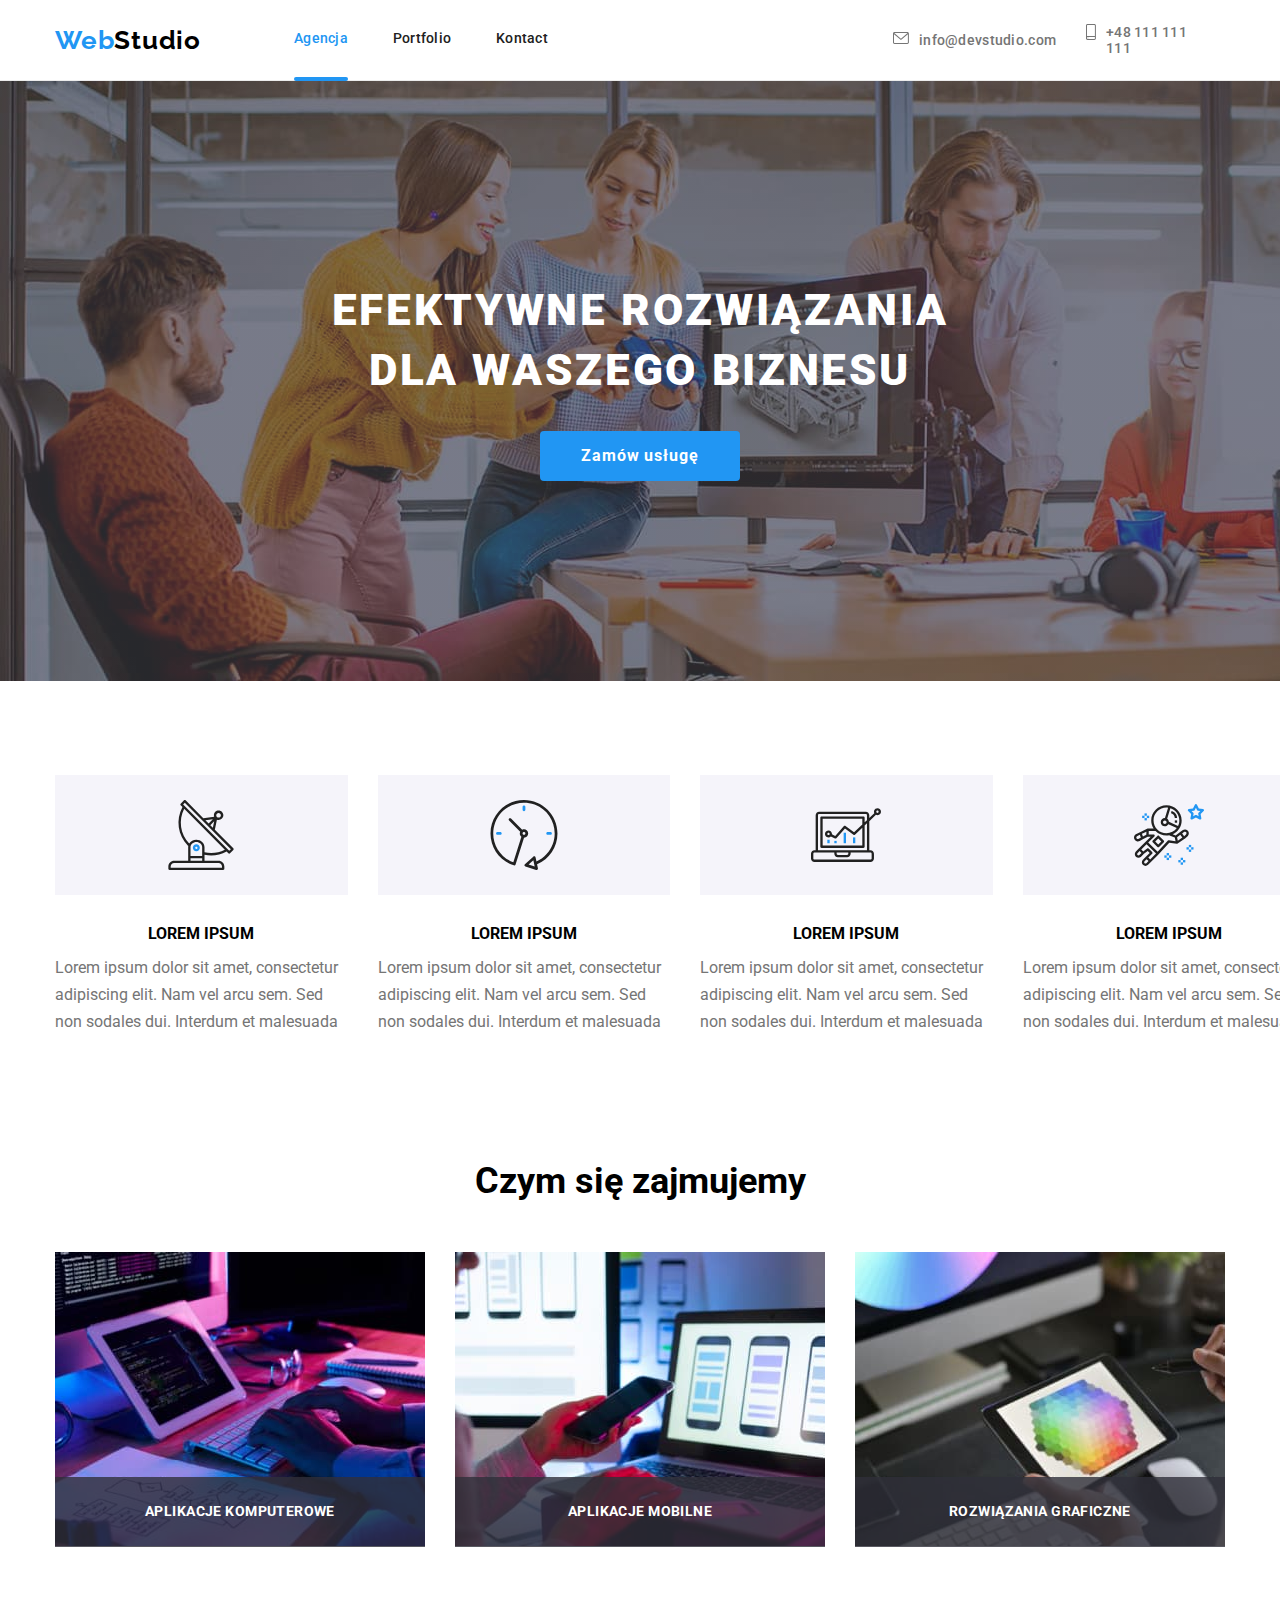
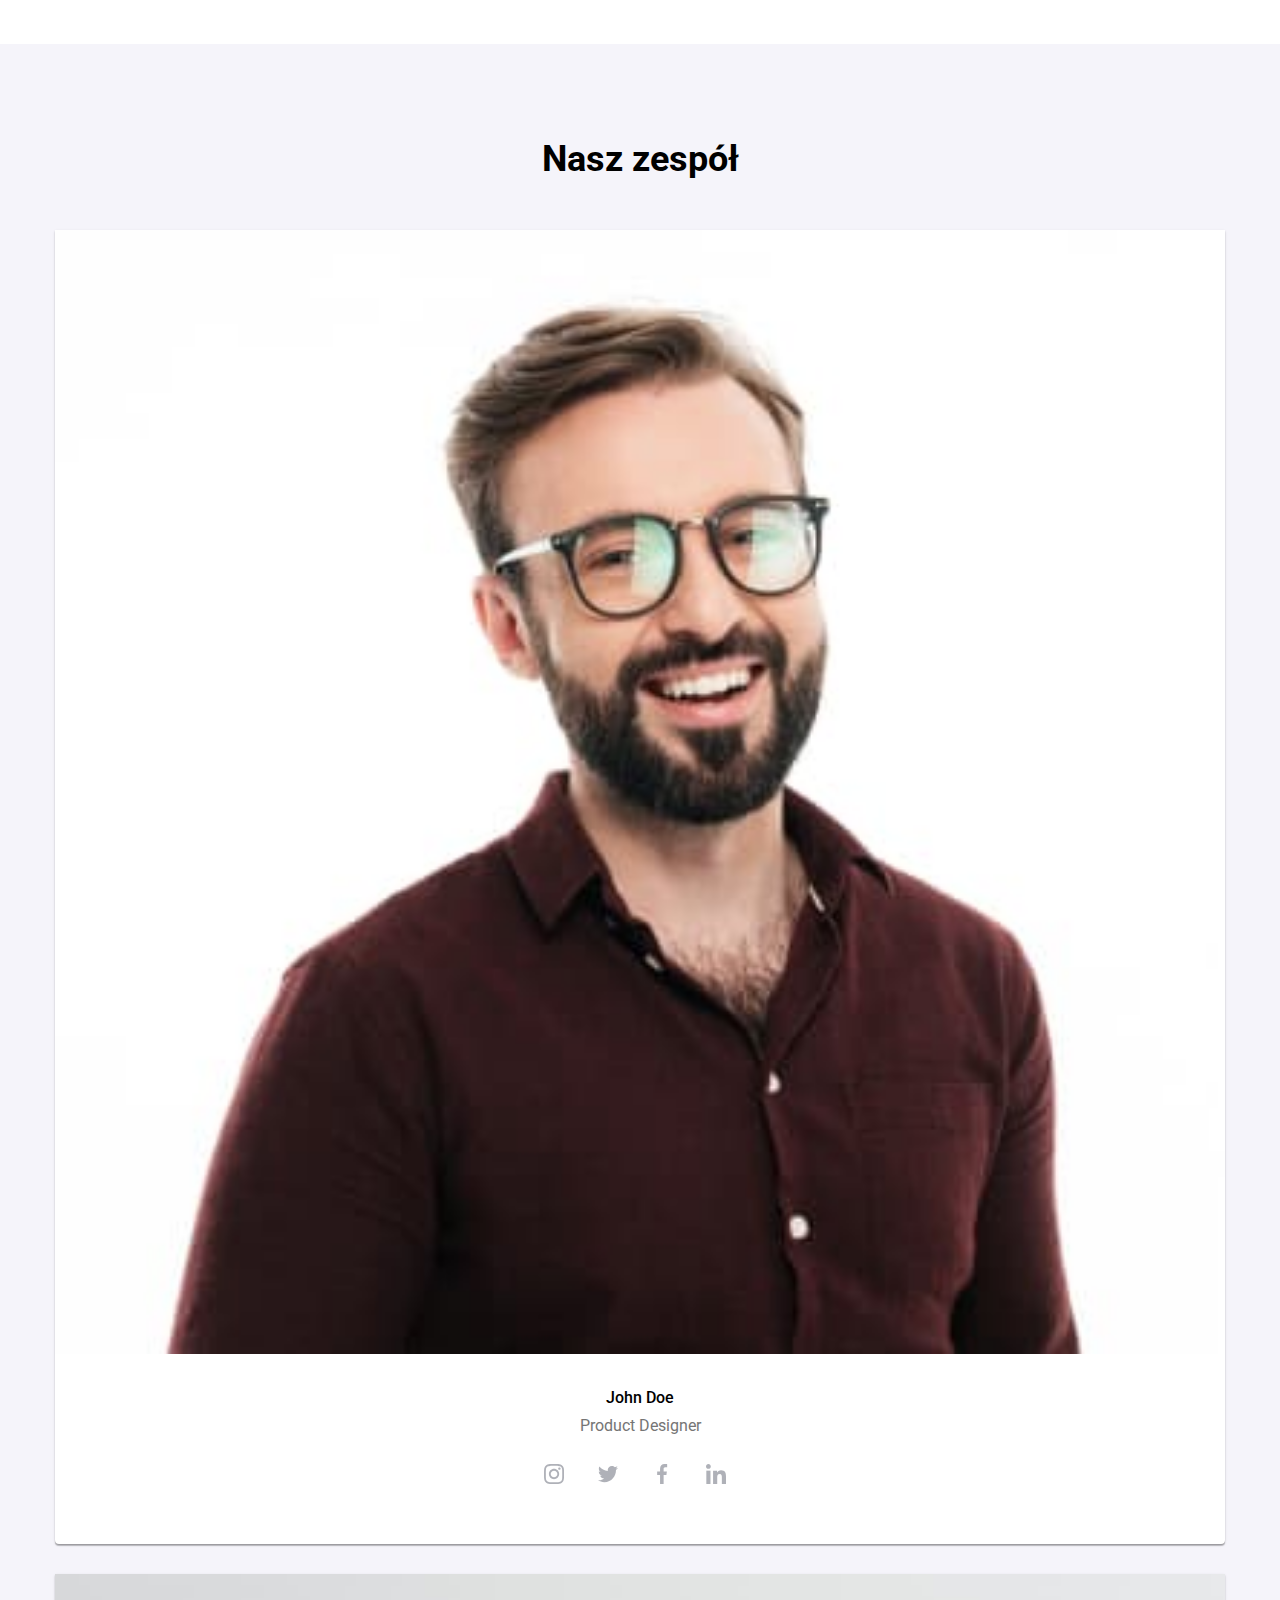
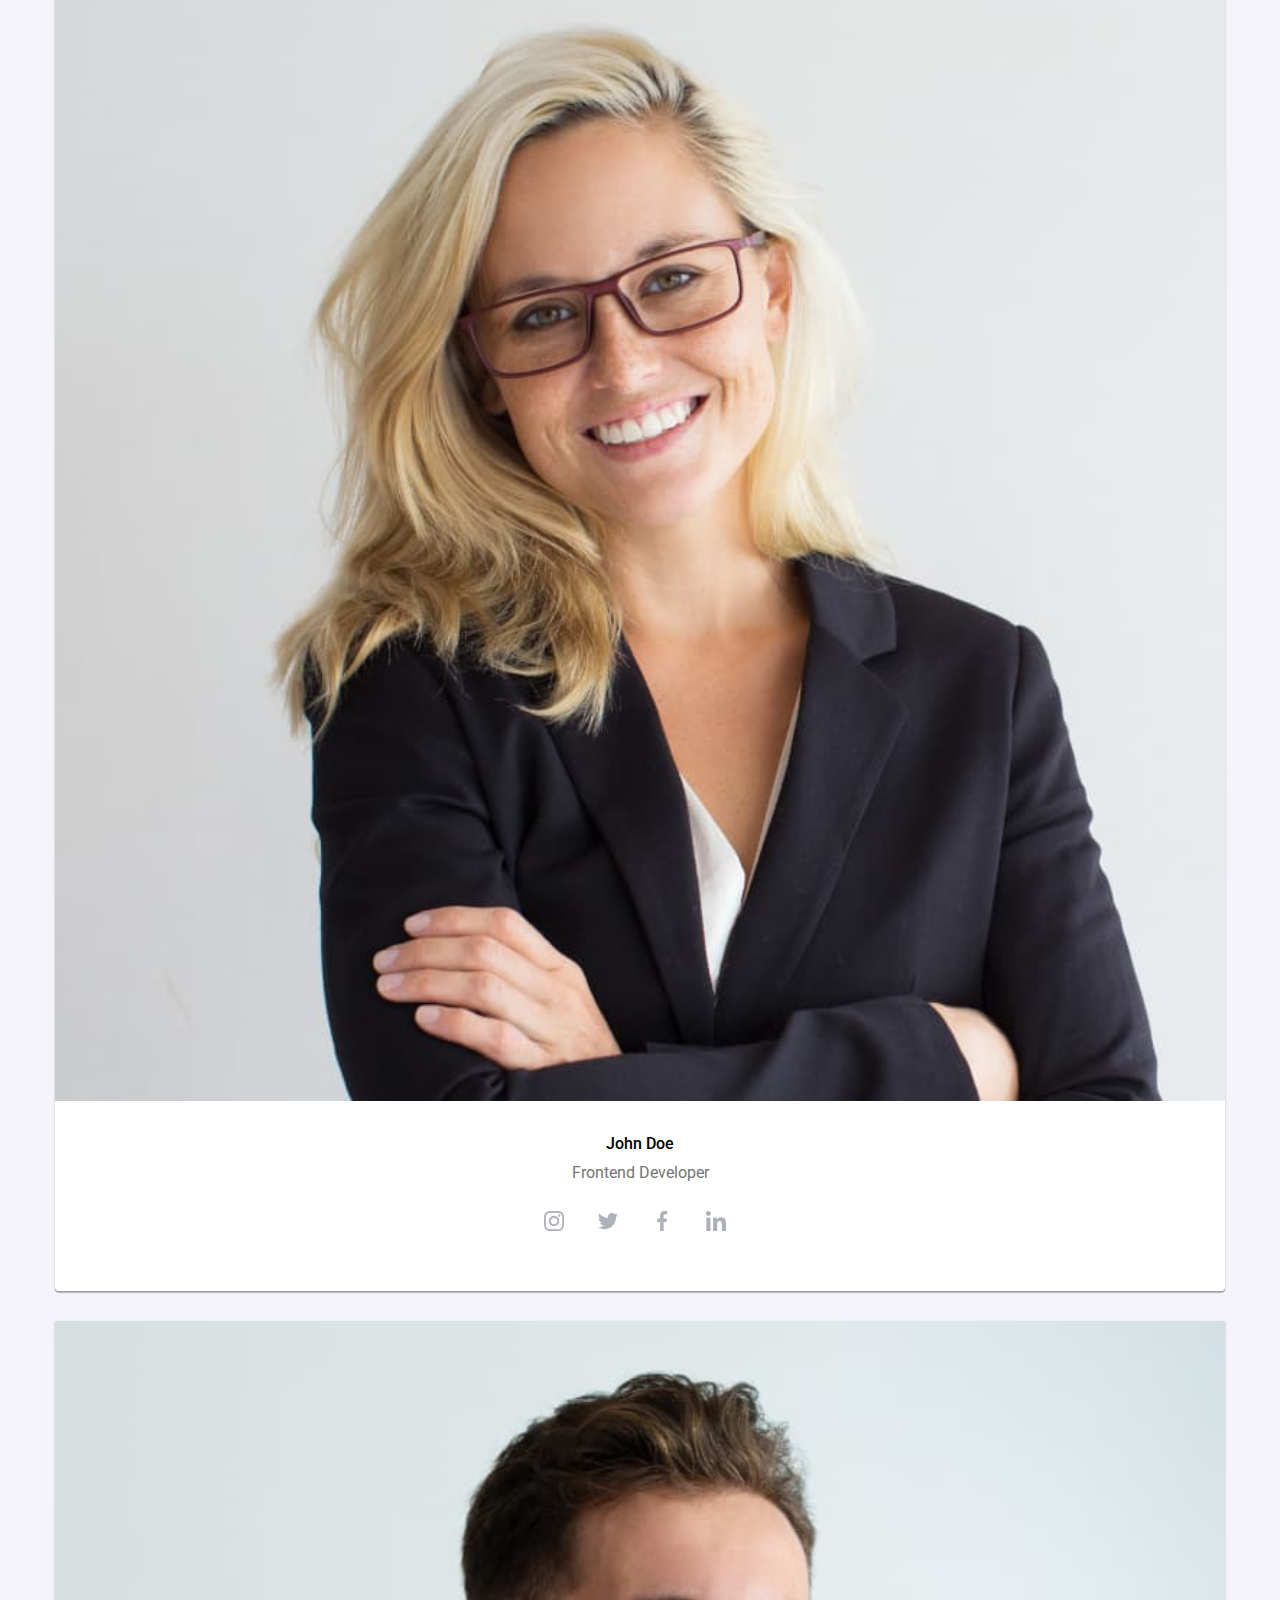
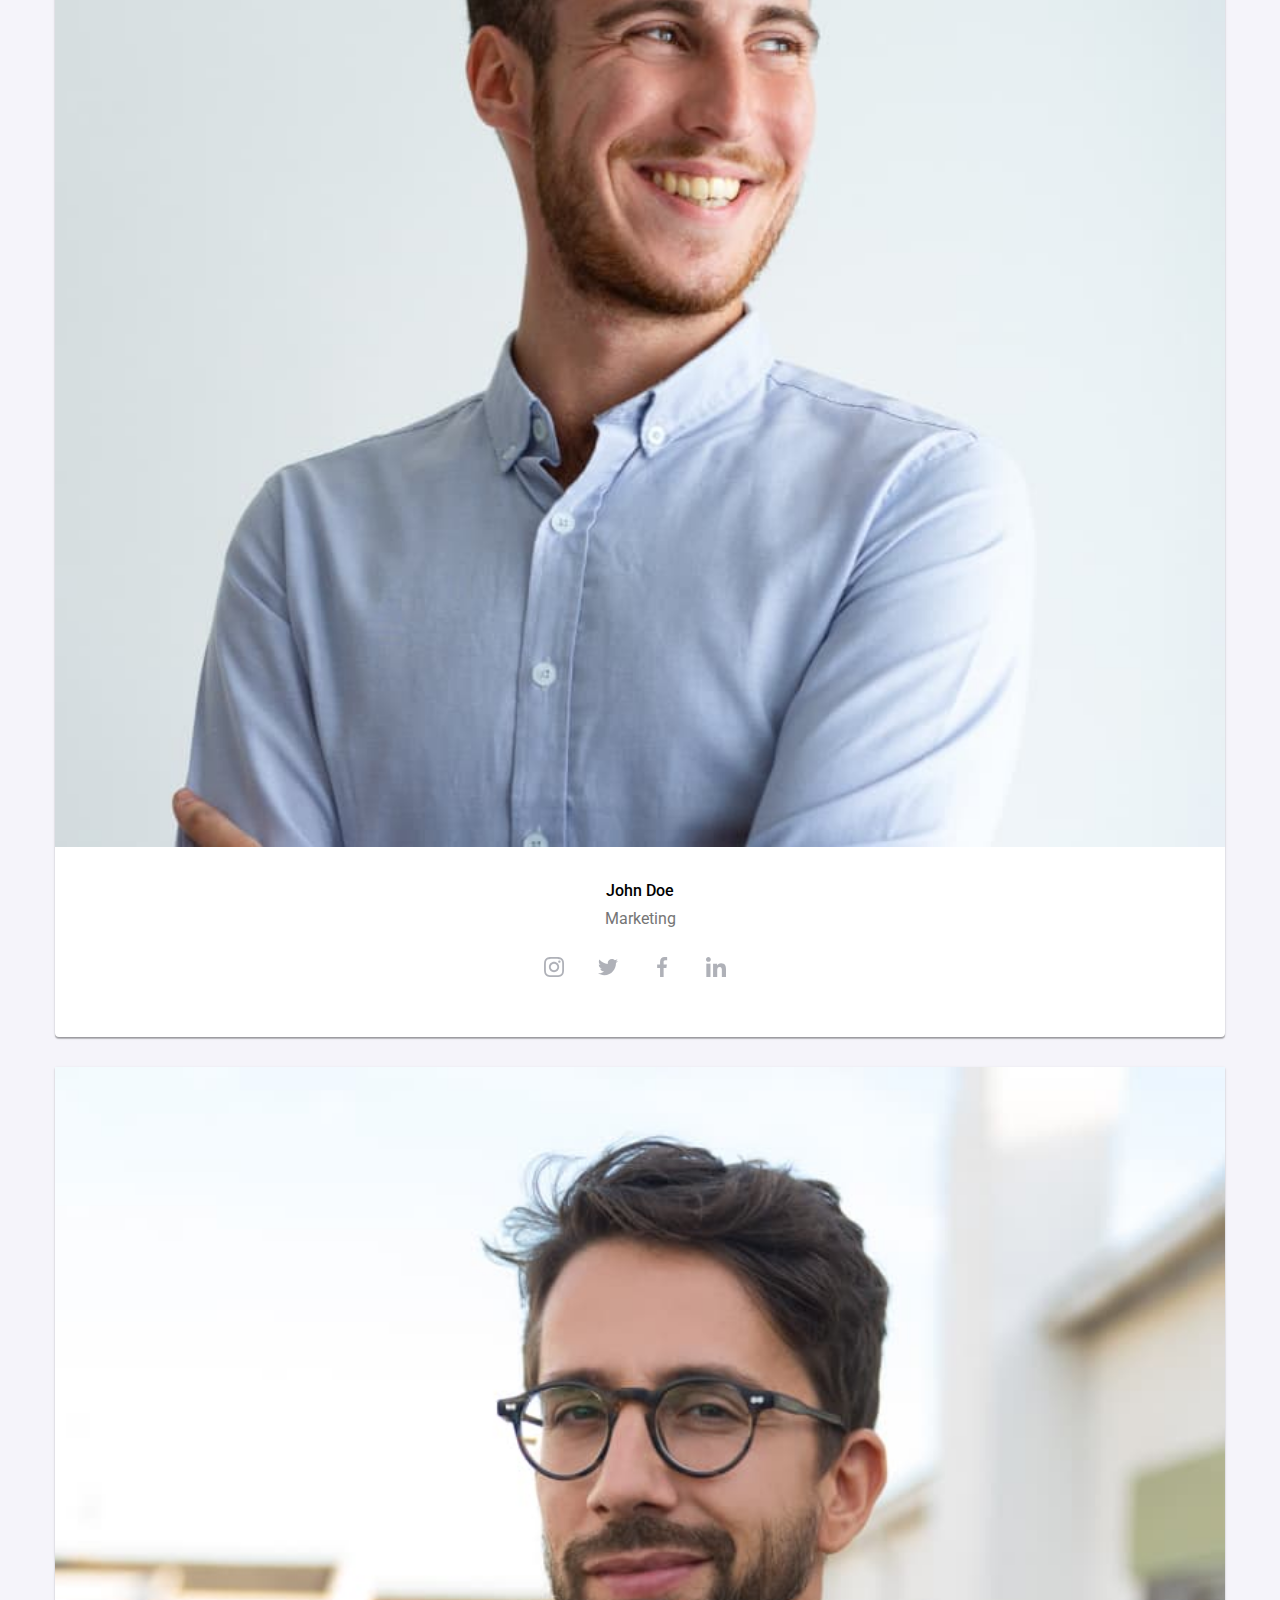
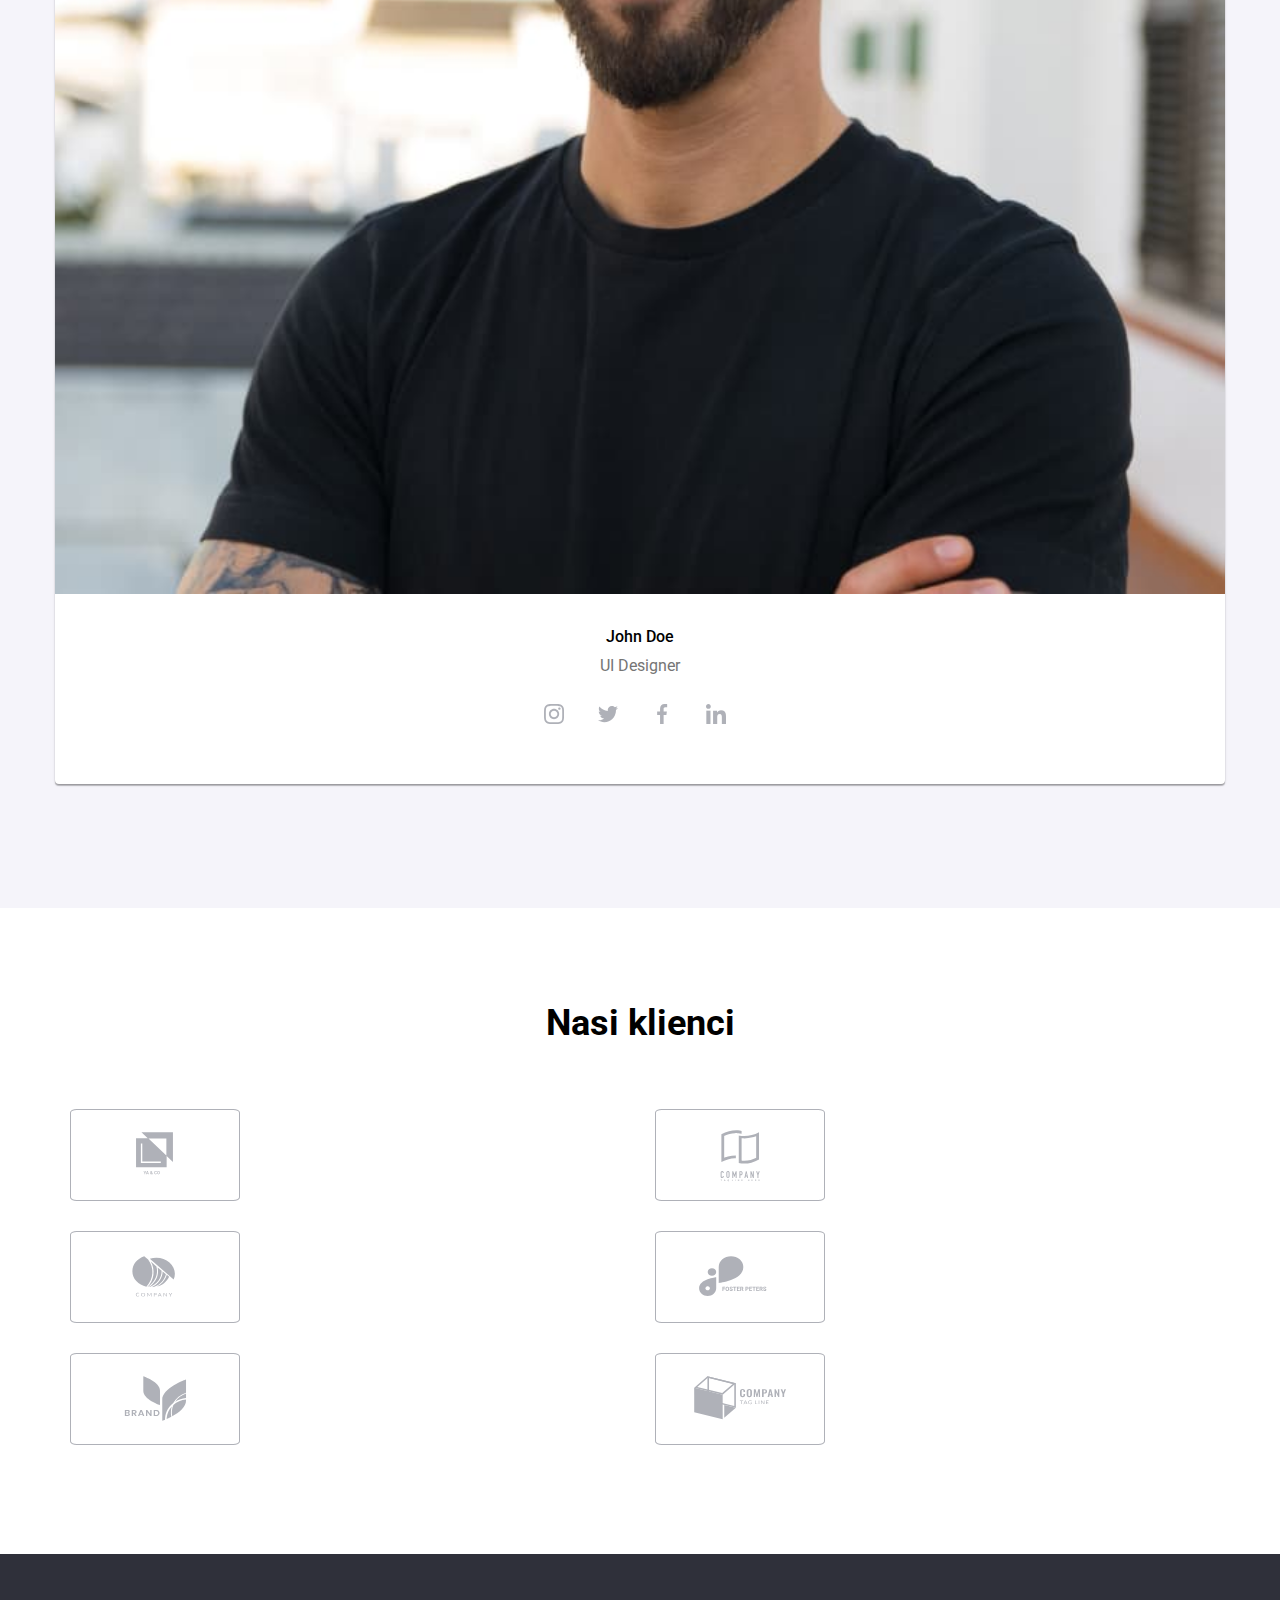
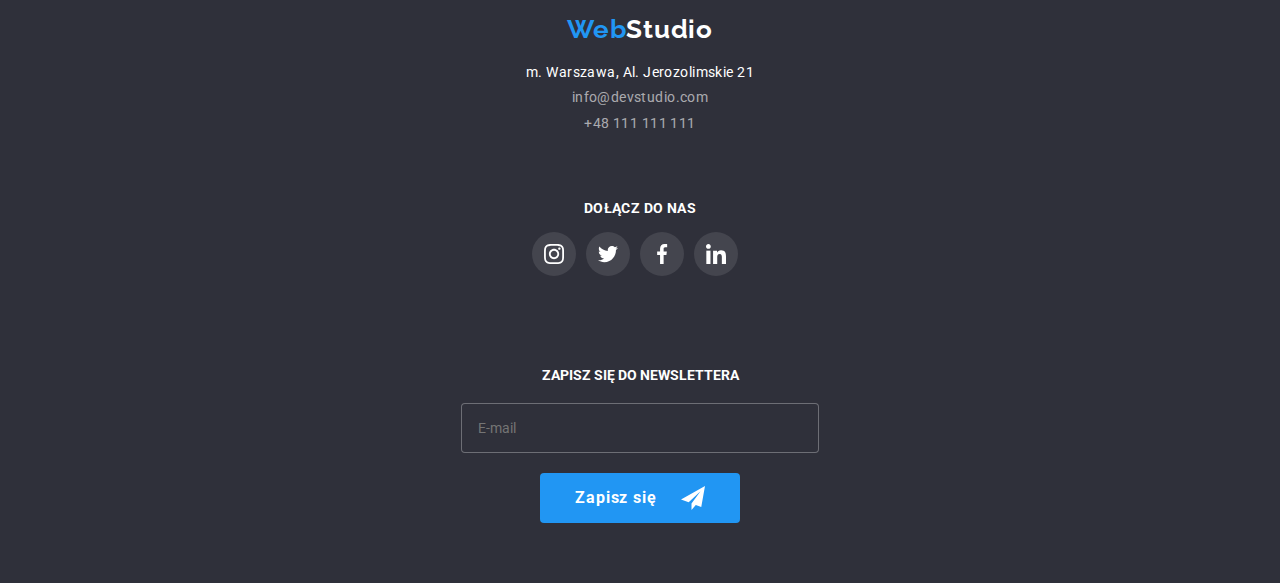
==== index.html @ 0af99676 "480px done?" ====
<!DOCTYPE html>
<html lang="pl">

<head>
  <link rel="stylesheet"
    href="https://cdnjs.cloudflare.com/ajax/libs/modern-normalize/1.0.0/modern-normalize.min.css" />
  <link href="./css/main.min.css" rel="stylesheet" />
  <link rel="preconnect" href="https://fonts.googleapis.com" />
  <link rel="preconnect" href="https://fonts.gstatic.com" crossorigin />
  <link href="https://fonts.googleapis.com/css2?family=Raleway:wght@700&family=Roboto:wght@400;500;700;900&display=swap"
    rel="stylesheet" />
  <meta name="viewport" content="width=device-width, initial-scale=1.0" />
  <title>Webstudio</title>
</head>

<body>
  <header class="header">
    <div class="container">
      <a class="logo-link" href="./index.html"><span class="logo-link__title">Web</span>Studio</a>
      <nav class="navigation">
        <ul class="navigation__list">
          <li>
            <a class="navigation__link navigation__link--active" href="./index.html">Agencja</a>
          </li>
          <li>
            <a class="navigation__link" href="./portfolio.html">Portfolio</a>
          </li>
          <li><a class="navigation__link" href="#">Kontact</a></li>
        </ul>
      </nav>
      <ul class="adres-list">
        <li>
          <a class="adres-list__mail" href="mailto:info@devstudio.com">
            <svg class="envelope" height="12" width="16">
              <use href="./images/icons.svg#envelope"></use>
            </svg>
            info@devstudio.com</a>
        </li>
        <li>
          <a class="adres-list__phone" href="tel:+48111111111"><svg class="smartphone" height="16" width="10">
              <use href="./images/icons.svg#smartphone"></use>
            </svg>
            +48 111 111 111</a>
        </li>
      </ul>
    </div>
    <button class="menu-toggle js-open-menu" aria-expanded="false" aria-controls="mobile-menu">
          <svg class="menu" height="16" width="24">
              <use href="./images/icons.svg#menu"></use>
            </svg>
</button>
    
  </header>
  <main>
    <section class="">
      <div class="section1">
        <h1 class="headline1">
          EFEKTYWNE ROZWIĄZANIA<br />
          DLA WASZEGO BIZNESU
        </h1>
        <button class="button" type="button" data-modal-open>
          Zamów usługę
        </button>
      </div>
    </section>
    <section class="container section">
      <ul class="description">
        <li>
          <div class="description__svg"><svg height="120" width="270">
            <use href="./images/icons.svg#group"></use>
          </svg></div>
          <h4 class="description__headline">LOREM IPSUM</h4>
          <p>
            Lorem ipsum dolor sit amet, consectetur adipiscing elit. Nam vel
            arcu sem. Sed non sodales dui. Interdum et malesuada
          </p>
        </li>
        <li>
          <div class="description__svg"><svg height="120" width="270">
            <use href="./images/icons.svg#group1"></use>
          </svg></div>
          <h4 class="description__headline">LOREM IPSUM</h4>
          <p>
            Lorem ipsum dolor sit amet, consectetur adipiscing elit. Nam vel
            arcu sem. Sed non sodales dui. Interdum et malesuada
          </p>
        </li>
        <li>
          <div class="description__svg"><svg height="120" width="270">
            <use href="./images/icons.svg#group2"></use>
          </svg></div>
          <h4 class="description__headline">LOREM IPSUM</h4>
          <p>
            Lorem ipsum dolor sit amet, consectetur adipiscing elit. Nam vel
            arcu sem. Sed non sodales dui. Interdum et malesuada
          </p>
        </li>
        <li>
          <div class="description__svg"><svg height="120" width="270">
            <use href="./images/icons.svg#group3"></use>
          </svg></div>
          <h4 class="description__headline">LOREM IPSUM</h4>
          <p>
            Lorem ipsum dolor sit amet, consectetur adipiscing elit. Nam vel
            arcu sem. Sed non sodales dui. Interdum et malesuada
          </p>
        </li>
      </ul>
      <div class="products">
      <h2 class="headline2">Czym się zajmujemy</h2>
      <ul class="product">
        <li>
          <img src="images/box.jpg" width="370" height="294" alt="Typeing code on tablet" />
          <p class="product__box-overlay">APLIKACJE KOMPUTEROWE</p>
        </li>
        <li>
          <img src="images/box1.jpg" width="370" height="294" alt="Comparing screen on laptop and smartphone" />
          <p class="product__box-overlay">APLIKACJE MOBILNE</p>
        </li>
        <li>
          <img src="images/box2.jpg" width="370" height="294" alt="Chooesing color on tablet" />
          <p class="product__box-overlay">ROZWIĄZANIA GRAFICZNE</p>
        </li>
      </ul>
      </div>
    </section>
    <section class="section team__section">
      <div>
        <h2 class="headline2">Nasz zespół</h2>
        <ul class="container team">
          <li>
            <figure class="team__figure">
              <img class="team__figure team__figure--img" src="images/img1.jpg" sizes="(min-width: 1200px) 270px, (min-width: 768px) 354px, (min-width: 480px) 450px" alt="John Doe" />
              <figcaption>
                <span class="team__figcaption">John Doe</span>
                <p class="team__figcaption team__figcaption--p">Product Designer</p>
                <div class="social-list">
                  <a class="social-list__link" href="#"><svg class="social-list__icon" height="44" width="44">
                      <use href="./images/icons.svg#instagram"></use>
                    </svg>
                  </a>
                  <a class="social-list__link" href="#"><svg class="social-list__icon" height="44" width="44">
                      <use href="./images/icons.svg#twitter"></use>
                    </svg>
                  </a>
                  <a class="social-list__link" href="#"><svg class="social-list__icon" height="44" width="44">
                      <use href="./images/icons.svg#facebook"></use>
                    </svg>
                  </a>
                  <a class="social-list__link" href="#"><svg class="social-list__icon" height="44" width="44">
                      <use href="./images/icons.svg#linkedin"></use>
                    </svg>
                  </a>
                </div>
              </figcaption>
            </figure>
          </li>
          <li>
            <figure class="team__figure">
              <img class="team__figure team__figure--img" src="images/img2.jpg" sizes="(min-width: 1200px) 270px, (min-width: 768px) 354px, (min-width: 480px) 450px" alt="John Doe" />
              <figcaption>
                <span class="team__figcaption">John Doe</span>
                <p class="team__figcaption team__figcaption--p">Frontend Developer</p>
                <div class="social-list">
                  <a class="social-list__link" href="#"><svg class="social-list__icon" height="44" width="44">
                      <use href="./images/icons.svg#instagram"></use>
                    </svg>
                  </a>
                  <a class="social-list__link" href="#"><svg class="social-list__icon" height="44" width="44">
                      <use href="./images/icons.svg#twitter"></use>
                    </svg>
                  </a>
                  <a class="social-list__link" href="#"><svg class="social-list__icon" height="44" width="44">
                      <use href="./images/icons.svg#facebook"></use>
                    </svg>
                  </a>
                  <a class="social-list__link" href="#"><svg class="social-list__icon" height="44" width="44">
                      <use href="./images/icons.svg#linkedin"></use>
                    </svg>
                  </a>
                </div>
              </figcaption>
            </figure>
          </li>
          <li>
            <figure class="team__figure">
              <img class="team__figure team__figure--img" src="images/img3.jpg" sizes="(min-width: 1200px) 270px, (min-width: 768px) 354px, (min-width: 480px) 450px" alt="John Doe" />
              <figcaption>
                <span class="team__figcaption">John Doe</span>
                <p class="team__figcaption team__figcaption--p">Marketing</p>
                <div class="social-list">
                  <a class="social-list__link" href="#"><svg class="social-list__icon" height="44" width="44">
                      <use href="./images/icons.svg#instagram"></use>
                    </svg>
                  </a>
                  <a class="social-list__link" href="#"><svg class="social-list__icon" height="44" width="44">
                      <use href="./images/icons.svg#twitter"></use>
                    </svg>
                  </a>
                  <a class="social-list__link" href="#"><svg class="social-list__icon" height="44" width="44">
                      <use href="./images/icons.svg#facebook"></use>
                    </svg>
                  </a>
                  <a class="social-list__link" href="#"><svg class="social-list__icon" height="44" width="44">
                      <use href="./images/icons.svg#linkedin"></use>
                    </svg>
                  </a>
                </div>
              </figcaption>
            </figure>
          </li>
          <li>
            <figure class="team__figure">
              <img class="team__figure team__figure--img" src="images/img4.jpg" sizes="(min-width: 1200px) 270px, (min-width: 768px) 354px, (min-width: 480px) 450px" alt="John Doe" />
              <figcaption>
                <span class="team__figcaption">John Doe</span>
                <p class="team__figcaption team__figcaption--p">UI Designer</p>
                <div class="social-list">
                  <a class="social-list__link" href="#"><svg class="social-list__icon" height="44" width="44">
                      <use href="./images/icons.svg#instagram"></use>
                    </svg>
                  </a>
                  <a class="social-list__link" href="#"><svg class="social-list__icon" height="44" width="44">
                      <use href="./images/icons.svg#twitter"></use>
                    </svg>
                  </a>
                  <a class="social-list__link" href="#"><svg class="social-list__icon" height="44" width="44">
                      <use href="./images/icons.svg#facebook"></use>
                    </svg>
                  </a>
                  <a class="social-list__link" href="#"><svg class="social-list__icon" height="44" width="44">
                      <use href="./images/icons.svg#linkedin"></use>
                    </svg>
                  </a>
                </div>
              </figcaption>
            </figure>
          </li>
        </ul>
      </div>
    </section>
    </section>
    <section class="section">
      <div class="section2">
        <h2 class="headline2">Nasi klienci</h2>
        <ul class="container clients">
          <li>
            <svg class="clients__client-icon" height="92" width="170">
              <use href="./images/icons.svg#client"></use>
            </svg>
          </li>
          <li>
            <svg class="clients__client-icon" height="92" width="170">
              <use href="./images/icons.svg#client1"></use>
            </svg>
          </li>
          <li>
            <svg class="clients__client-icon" height="92" width="170">
              <use href="./images/icons.svg#client2"></use>
            </svg>
          </li>
          <li>
            <svg class="clients__client-icon" height="92" width="170">
              <use href="./images/icons.svg#client3"></use>
            </svg>
          </li>
          <li>
            <svg class="clients__client-icon" height="92" width="170">
              <use href="./images/icons.svg#client4"></use>
            </svg>
          </li>
          <li>
            <svg class="clients__client-icon" height="92" width="170">
              <use href="./images/icons.svg#client5"></use>
            </svg>
          </li>
        </ul>
      </div>
    </section>
  </main>
  <footer class="footer1">
    <div class="container footer2">
      <div class="footer2">
        <a class="logo-link logo-link--color" href="./index.html">Web<span class="logo-link__title logo-link__title--color">Studio</span></a>
        <div class="footer-adress">
          <ul class="footer-adres-list">
            <li>m. Warszawa, Al. Jerozolimskie 21</li>

            <li>
              <a class="mail1" href="mailto:info@devstudio.com">info@devstudio.com</a>
            </li>

            <li>
              <a class="phone1" href="tel:+48111111111">+48 111 111 111</a>
            </li>
          </ul>
        </div>
      </div>
      <div class="footer-links">
        <div>DOŁĄCZ DO NAS</div>
        <div class="social-list">
                  <a class="social-list__link social-list__link--color" href="#"><svg class="social-list__icon" height="44" width="44">
                      <use href="./images/icons.svg#instagram"></use>
                    </svg>
                  </a>
                  <a class="social-list__link social-list__link--color" href="#"><svg class="social-list__icon" height="44" width="44">
                      <use href="./images/icons.svg#twitter"></use>
                    </svg>
                  </a>
                  <a class="social-list__link social-list__link--color" href="#"><svg class="social-list__icon" height="44" width="44">
                      <use href="./images/icons.svg#facebook"></use>
                    </svg>
                  </a>
                  <a class="social-list__link social-list__link--color" href="#"><svg class="social-list__icon" height="44" width="44">
                      <use href="./images/icons.svg#linkedin"></use>
                    </svg>
                  </a>
                </div>
      </div>
      <div class="newsletter">
        ZAPISZ SIĘ DO NEWSLETTERA
        <form class="newsletter-form" action="javascript:void(0);">
          <input class="newsletter-form__input" id="email" name="email" placeholder="E-mail" required />
          <button class="newsletter-form__button" type="submit">
            <span class="newsletter-form__button-text">Zapisz się</span><svg class="newsletter-form__send" height="24" width="24">
              <use href="./images/icons.svg#send"></use>
            </svg>
          </button>
        </form>
      </div>
    </div>
  </footer>
  <div class="mobile-menu js-menu-container is-open" id="mobile-menu">
    <button class="menu-toggle js-close-menu"><svg class="menu" height="16" width="24">
              <use href="./images/icons.svg#menu-close"></use>
            </svg>
    </button>
    <ul class="mobile-menu__list">
        <li class="mobile-menu__item mobile-menu__item--margin-bottom">
          <a href="index.html" class="mobile-menu__link mobile-menu__link--current-page">Agencja</a>
        </li>
        <li class="mobile-menu__item mobile-menu__item--margin-bottom">
          <a href="portfolio.html" class="mobile-menu__link">Portfolio</a>
        </li>
        <li class="mobile-menu__item mobile-menu__item--margin-bottom">
          <a href="" class="mobile-menu__link">Kontakt</a>
        </li>
      </ul>

      <div class="mobile-menu__contact">
        <ul class="mobile-menu__list mobile-menu__list--margin-bottom">
          <li class="mobile-menu__item mobile-menu__item--margin-bottom">
            <a href="tel:+48111111111" class="mobile-menu__link mobile-menu__link--phone">+48 111 111 111</a>
          </li>
          <li class="mobile-menu__item mobile-menu__item--margin-bottom">
            <a href="mailto:info@devstudio.com" class="mobile-menu__link mobile-menu__link--email"
              >info@devstudio.com</a
            >
          </li>
        </ul>

        <ul class="mobile-menu__social-list">
          <li>
            <a href="#" class="mobile-menu__social-link">instagram</a>
          </li>
          <li>
            <svg class="mobile-menu__social-icon"><use href="images/icons.svg#icon-vertical-line"></use></svg>
          </li>
          <li>
            <a href="#" class="mobile-menu__social-link">twitter</a>
          </li>
          <li>
            <svg class="mobile-menu__social-icon"><use href="images/icons.svg#icon-vertical-line"></use></svg>
          </li>
          <li>
            <a href="#" class="mobile-menu__social-link">facebook</a>
          </li>
          <li>
            <svg class="mobile-menu__social-icon"><use href="images/icons.svg#icon-vertical-line"></use></svg>
          </li>
          <li><a href="#" class="mobile-menu__social-link">linkedin</a></li>
        </ul>
  </div>
  <div class="backdrop is-hidden" data-modal>
    <div class="modal">
      <button type="button" class="close-btn" data-modal-close>X</button>
      <form class="modal-form" action="javascript:void(0);">
        <span class="modal-form__title">Zostaw swoje dane w formularzu poniżej</span>
        <label class="modal-form__label" for="name"><svg class="name" height="12" width="12">
            <use href="./images/icons.svg#imie"></use>
          </svg>
          Imie
          <input class="modal-form__input" id="name" name="name" required /></label>

        <label class="modal-form__label" for="telefon"><svg class="telefon" height="13" width="13">
            <use href="./images/icons.svg#telefon"></use>
          </svg>
          Telefon
          <input class="modal-form__input" id="telefon" name="telefon" required /></label>

        <label class="modal-form__label" for="modal-email"><svg class="modal-email" height="12" width="15">
            <use href="./images/icons.svg#mail"></use>
          </svg>
          Email
          <input class="modal-form__input" id="modal-email" name="modal-email" required /></label>

        <label class="modal-form__label" for="komentarz">Komentarz</label>
        <textarea class="textarea" id="komentarz" name="komentarz" placeholder="Wprowadź tekst" width="448px"
          height="120px"></textarea>
        <input class="input1 visually-hidden" id="regulamin" name="regulamin" type="checkbox" required /><label
          class="label2" for="regulamin">
          <div>Oświadczam iż akceptuję <a href="#">Regulamin</a> i
            <a href="#">Politykę Prywatności</a>
          </div>
        </label>
        <button class="button button--modal" type="submit">Wyślij</button>
      </form>
    </div>
  </div>
  <script defer src="./js/mobile-menu.js"></script>
  <script src="js/body-scroll-lock.js"></script>
  <script src="./js/modal.js"></script>
</body>

</html>
---- css/main.min.css ----
body{color:#757575;background:var(--white);font-family:"Roboto","raleway",sans-serif;font-weight:400;margin:0}.container{max-width:480px;width:100%;margin:0 auto;padding:0 15px}@media screen and (min-width: 480px)and (max-width: 768px){.container{max-width:768px;width:100%;margin:0 auto;padding:0 15px}}@media screen and (min-width: 768px)and (max-width: 1200px){.container{max-width:1200px;width:100%;margin:0 auto;padding:0 15px}}@media screen and (min-width: 1200px){.container{max-width:1200px;width:100%;margin:0 auto;padding:0 15px}}.section{padding-bottom:94px;padding-top:94px}.img{display:block}ul{margin:0;padding:0}h1,h2,h3,h4{margin:0;padding:0}p{margin:0;padding:0}.adres-list{display:none}@media screen and (min-width: 768px){.adres-list{display:flex;justify-content:space-between;align-items:center;line-height:1.17;padding-left:0%;margin-left:345px;width:321px;list-style:none}.adres-list__mail{font-weight:500;font-size:14px;letter-spacing:.02em;text-decoration:none;color:#757575;display:flex;fill:#757575;transition-property:color,fill;transition-duration:250ms;transition-timing-function:cubic-bezier(0.4, 0, 0.2, 1)}.adres-list__mail:hover,.adres-list__mail:focus{color:var(--brand-color);text-decoration:none;fill:var(--color2, #2196f3)}.adres-list__phone{font-weight:500;font-size:14px;letter-spacing:.02em;text-decoration:none;color:#757575;display:flex;fill:#757575;transition-property:color,fill;transition-duration:250ms;transition-timing-function:cubic-bezier(0.4, 0, 0.2, 1)}.adres-list__phone:hover,.adres-list__phone:focus{color:var(--brand-color);text-decoration:none;fill:var(--color2, #2196f3)}.adres-list li:first-child{margin-right:30px}}.envelope{margin-right:10px}.smartphone{margin-right:10px}.button{background:var(--brand-color);cursor:pointer;font-weight:700;font-size:16px;line-height:1.87;text-align:center;letter-spacing:.06em;color:var(--white);border-radius:4px;border-style:none;height:50px;width:200px;margin-top:30px}.button--modal{margin-left:124px}.button__portfolio{font-weight:500;font-family:"Roboto";border-style:none;background:#f5f4fa;line-height:1.62;border-radius:0px 0px 4px 4px;padding:6px 22px 6px 22px;transition-property:color,background-color,box-shadow,border-radius;transition-duration:250ms;transition-timing-function:cubic-bezier(0.4, 0, 0.2, 1)}.button__portfolio:active{background:var(--brand-color)}.button__portfolio:hover,.button__portfolio:focus{color:var(--white);background-color:var(--brand-color);box-shadow:0px 1px 3px rgba(0,0,0,.12),0px 1px 1px rgba(0,0,0,.14),0px 2px 1px rgba(0,0,0,.2);border-radius:0px 0px 4px 4px}.section-buttons{list-style:none;text-align:center;display:flex;justify-content:center;padding-left:0%;padding-bottom:50px}.section-buttons li:nth-child(1n+2){margin-left:8px}.cards{list-style:none;display:flex;flex-wrap:wrap;justify-content:space-between;padding-left:0px}.cards li:nth-child(-n+6){margin-bottom:30px}.cards li{transition-property:box-shadow,border-radius;transition-duration:250ms;transition-timing-function:cubic-bezier(0.4, 0, 0.2, 1)}.cards li:hover,.cards li:focus{box-shadow:0px 1px 3px rgba(0,0,0,.12),0px 1px 1px rgba(0,0,0,.14),0px 2px 1px rgba(0,0,0,.2);border-radius:0px 0px 4px 4px}.cards__figure{background:#fff;margin-inline-start:0px;margin-inline-end:0px;margin-top:0px;margin-bottom:0px;overflow:hidden;position:relative;z-index:1001}.cards__figcaption{background:#fff;border-bottom:1px solid #eee;border-left:1px solid #eee;border-right:1px solid #eee;padding-top:20px;z-index:1002;position:relative}.cards__figcaption--head{font-family:"Roboto";font-weight:700;color:var(--black);line-height:2;margin-left:24px}.cards__figcaption--text{line-height:1.87;margin-left:24px;margin-bottom:20px}.cards__overlay{position:absolute;top:0;left:0;width:100%;height:100%;background-color:var(--brand-color);opacity:90%;transform:translatey(100%);transition-duration:250ms;transition-property:transform;transition-timing-function:cubic-bezier(0.4, 0, 0.2, 1)}.cards__overlay p{font-size:18px;line-height:1.55;letter-spacing:.03em;color:#fff;padding:49px 24px 49px 24px}.cards__figure:hover .cards__overlay,.cards__figure:focus .cards__overlay{transform:translatey(0)}.figcaption1{font-family:"Roboto";font-weight:700;color:var(--black)}.portfolio-section{display:flex}.clients{display:flex;flex-basis:auto;list-style:none;flex-wrap:wrap}.clients__client-icon{width:170px;height:92px;border:1px solid #afb1b8;border-radius:4%;cursor:pointer;display:flex;justify-content:center;fill:#afb1b8;transition-property:fill,border,background-color;transition-duration:250ms;transition-timing-function:cubic-bezier(0.4, 0, 0.2, 1)}.clients__client-icon:hover,.clients__client-icon:focus{fill:#2196f3;border:1px solid #2196f3}.clients>li{flex:0 0 50%;min-width:50%;padding:15px;width:100%}@media screen and (min-width: 768px){.clients{display:flex;flex-basis:auto}}@media screen and (min-width: 1200px){.clients{display:flex;flex-direction:row;justify-content:space-around}}.description{list-style:none;text-align:left;line-height:1.71;display:flex;flex-wrap:wrap;width:100%;padding-left:0%;margin-top:0px;margin-bottom:94px}.description__headline{font-weight:700;line-height:1.17;text-align:center;color:var(--black);margin-bottom:10px}.description__svg{display:flex;flex-direction:column;align-items:center;background-color:#f5f4fa;margin-bottom:30px}.description li{flex:0 0 100%;max-width:100%;text-decoration:none;margin-bottom:30px}@media screen and (min-width: 768px){.description{list-style:none;text-align:left;line-height:1.71;display:flex;flex-wrap:wrap;width:100%;padding-left:0%;margin-top:0px;margin-bottom:94px}.description__headline{font-weight:700;line-height:1.17;color:var(--black);margin-bottom:10px}.description li{flex:0 0 50%;max-width:50%;text-decoration:none}}@media screen and (min-width: 1200px){.description{list-style:none;text-align:left;line-height:1.71;display:flex;flex-wrap:wrap;width:100%;padding-left:0%;margin-top:0px;margin-bottom:94px}.description__headline{font-weight:700;line-height:1.17;color:var(--black);margin-bottom:10px}.description li{flex:0 0 25%;max-width:25%;text-decoration:none}.description li:nth-child(2n+0){margin-left:30px}}@media screen and (min-width: 1200px){.description{list-style:none;text-align:left;line-height:1.71;display:flex;flex-wrap:nowrap;padding-left:0%;margin-top:0px;margin-bottom:94px}.description__headline{font-weight:700;line-height:1.17;color:var(--black);margin-bottom:10px}.description li{flex:0 0 25%;max-width:25%;text-decoration:none}.description li:nth-child(1n+2){margin-left:30px}}.logo-link{font-family:"Raleway";font-weight:700;font-size:26px;line-height:1.17;letter-spacing:.03em;color:var(--black);text-decoration:none;transition-property:color;transition-duration:250ms;transition-timing-function:cubic-bezier(0.4, 0, 0.2, 1)}.logo-link__title{color:var(--brand-color)}.logo-link__title--color{color:var(--white)}.logo-link:hover,.logo-link:focus{color:var(--brand-color)}.logo-link--color{color:var(--brand-color)}.logo-link--color:hover,.logo-link--color:focus{color:var(--white)}.modal-form{display:flex;flex-direction:column;width:448px;margin:auto;font-size:20px;font-weight:700;color:#000;position:relative}.modal-form__title{text-align:center;margin-top:40px;margin-bottom:12px}.modal-form__label:focus-within svg{fill:var(--brand-color)}.modal-form__label{font-size:12px;font-weight:400}.modal-form__input{height:40px;width:448px;margin-top:4px;margin-bottom:10px;padding-left:42px;border:1px solid #afb1b8;border-radius:4px;transition-property:fill,border;transition-duration:250ms;transition-timing-function:cubic-bezier(0.4, 0, 0.2, 1)}.modal-form__input:focus,.modal-form__input:hover{border:1px solid #2196f3;fill:var(--brand-color);outline:none}.name{position:absolute;top:107px;left:15px}.telefon{position:absolute;top:174.26px;left:14.27px}.modal-email{position:absolute;top:243px;left:13.5px}.input1:checked+.label2::before{background-color:var(--brand-color);background-image:url(../images/vector.svg);background-position:50% 50%;border:none;background-repeat:no-repeat}.visually-hidden{position:absolute;clip:rect(1px, 1px, 1px, 1px);clip:rect(1px 1px 1px 1px);padding:0;border:0;height:1px;width:1px;overflow:hidden}.label2{display:flex;font-size:14px;font-weight:400;color:#757575;margin-top:20px;margin-left:15px;cursor:pointer}.label2::before{display:inline-block;content:"";width:16px;height:16px;border:1px solid #000;border-radius:4px;margin-right:8px;transition-property:background-color,border;transition-duration:250ms;transition-timing-function:cubic-bezier(0.4, 0, 0.2, 1)}.textarea{margin-top:4px;font-size:12px;height:120px;resize:none;padding-top:1rem;padding-left:1rem;border:1px solid #afb1b8;border-radius:4px;transition-property:border;transition-duration:250ms;transition-timing-function:cubic-bezier(0.4, 0, 0.2, 1)}.textarea:focus,.textarea:hover{border:1px solid #2196f3;outline:none}.backdrop{position:fixed;top:0;left:0;width:100%;height:100%;background-color:#e5e5e5;background:rgba(0,0,0,.2);transition:250ms cubic-bezier(0.19, 1, 0.22, 1);transition-property:scale,opacity,transform}.is-hidden{opacity:0;visibility:hidden;pointer-events:none}.close-btn{position:absolute;background-color:#fff;cursor:pointer;top:8px;right:8px;border:1px solid rgba(0,0,0,.1);border-radius:50%}.close-btn,.x{width:30px;height:30px;position:absolute;left:490px;top:8px;background-color:#fff;border:1px solid rgba(0,0,0,.1);border-radius:50%;font-size:15px;display:block;justify-items:center}.modal{position:absolute;width:528px;min-height:581px;left:50%;top:50%;background:#fff;box-shadow:0px 1px 3px rgba(0,0,0,.12),0px 1px 1px rgba(0,0,0,.14),0px 2px 1px rgba(0,0,0,.2);border-radius:4px;transition-property:transform,scale,opacity;transform:translate(-50%, -50%)}.is-hidden .modal{transform:translate(-50%);transition:250ms cubic-bezier(0.19, 1, 0.22, 1)}.navigation{display:none}@media screen and (min-width: 768px){.navigation{display:flex;margin-left:93px}.navigation__list{font-weight:500;font-size:14px;line-height:1.17;letter-spacing:.02em;list-style:none;color:var(--shadow2);text-decoration:none;display:flex;justify-content:space-between;padding-left:0;width:254px;transition:color}.navigation__link{text-decoration:none;color:var(--shadow2);transition-property:color;transition-duration:250ms;transition-timing-function:cubic-bezier(0.4, 0, 0.2, 1)}.navigation__link:hover::after,.navigation__link:focus::after{content:"";display:block;position:relative;border-top:4px solid var(--brand-color);border-radius:2px;top:31px}.navigation__link:hover,.navigation__link:focus{color:var(--brand-color);text-decoration:none}.navigation__link--active{text-decoration:none;color:var(--brand-color)}.navigation__link--active::after{content:"";display:block;position:relative;border-top:4px solid var(--brand-color);border-radius:2px;top:31px}}.newsletter{display:flex;flex-direction:column;font-size:14px;font-weight:700;color:var(--white);margin-left:70px;margin-top:13px}.newsletter-form{height:50px;display:flex;padding-top:20px}.newsletter-form__input{width:358px;height:50px;padding-left:16px;background-color:#2f303a;border:1px solid rgba(255,255,255,.3);border-radius:4px;transition-property:border;transition-duration:250ms;transition-timing-function:cubic-bezier(0.4, 0, 0.2, 1)}.newsletter-form__input:focus,.newsletter-form__input:hover{border:1px solid var(--brand-color);outline:none}.newsletter-form__button{background:var(--brand-color);cursor:pointer;display:flex;justify-content:center;align-items:center;font-weight:700;font-size:16px;line-height:1.87;text-align:center;letter-spacing:.06em;color:var(--white);border-radius:4px;border-style:none;height:50px;width:200px;margin-left:12px}.newsletter-form__send{fill:#fff;margin-left:24px}.newsletter{display:flex;flex-direction:column;align-items:center;margin-left:0%}.newsletter-form{flex-direction:column;align-items:center;justify-content:space-between;height:auto}.newsletter-form__button{margin-left:0%;margin-top:20px}.product{list-style:none;display:flex;justify-content:space-between;padding-left:0%;margin-top:50px}.product li{text-decoration:none;position:relative}.product__box-overlay{width:370px;height:70px;background:rgba(47,48,58,.8);position:absolute;bottom:1%;font-weight:700;font-size:14px;line-height:1.14;justify-content:center;align-items:center;letter-spacing:.03em;text-transform:uppercase;color:#fff;display:flex}.products{display:none}@media screen and (min-width: 768px){.products{display:block}}.social-list{display:flex;justify-content:center;text-decoration:none;padding-top:16px;padding-bottom:18px}.social-list__link{width:44px;height:44px;display:flex;justify-content:center;align-items:center;border-radius:50%;background-color:#fff;fill:#afb1b8;margin-right:10px;transition-property:fill,background-color,color;transition-duration:250ms;transition-timing-function:cubic-bezier(0.4, 0, 0.2, 1)}.social-list__link:hover,.social-list__link:focus{background-color:#2196f3;fill:#fff}.social-list__link--color{background-color:rgba(255,255,255,.1);fill:#fff}.social-list__icon{width:20px;height:20px;display:flex;color:currentColor;justify-content:center;align-items:center}.team{display:flex;flex-basis:auto;list-style:none;flex-wrap:wrap}.team__section{background:#f5f4fa}.team>li{flex:0 0 100%;min-width:100%;width:100%;text-decoration:none;margin-bottom:30px;background-color:var(--white);box-shadow:0px 1px 3px rgba(0,0,0,.12),0px 1px 1px rgba(0,0,0,.14),0px 2px 1px rgba(0,0,0,.2);border-radius:0px 0px 4px 4px}.team__figure{margin:0 0 0 0;margin-bottom:30px}.team__figure--img{margin-bottom:30px;width:100%}.team__figcaption{display:flex;flex-direction:column;align-items:center;font-weight:500;color:var(--black);line-height:1.17}.team__figcaption--p{font-weight:400;margin-top:10px;color:var(--p)}@media screen and (min-width: 768px){.team{display:flex;flex-direction:row;flex-wrap:wrap}}@media screen and (min-width: 1200px){.team{display:flex;flex-direction:row;flex-wrap:wrap}}.mobile-menu{display:flex;flex-direction:column;justify-content:space-between;position:fixed;top:0;left:0;width:100vw;height:100vh;padding:48px 40px;background-color:var(--white);z-index:999;transform:translateX(100%);transition:250ms cubic-bezier(0.4, 0, 0.2, 1)}.mobile-menu.is-open{transform:translateX(0)}.mobile-menu__list{flex-grow:1;list-style:none}.mobile-menu__list--margin-bottom{margin-bottom:64px}.mobile-menu__item--margin-bottom:not(:last-child){margin-bottom:32px}.mobile-menu__link{font-family:"roboto";font-weight:500;font-size:40px;line-height:1.175;letter-spacing:.02em;color:var(--shadow);text-decoration:none;transition:color transform}.mobile-menu__link:hover,.mobile-menu__link:active,.mobile-menu__link:focus{color:var(--brand-color)}.mobile-menu__link--phone{font-size:34px;line-height:1.18;color:var(--brand-color)}.mobile-menu__link--email{font-size:24px;line-height:1.17;color:var(--shadow2)}.mobile-menu__link--current-page{color:var(--brand-color)}.mobile-menu__btn-close{position:absolute;top:10px;right:15px;display:flex;flex-direction:column;justify-content:center;align-items:center;border:none;background-color:rgba(0,0,0,0);width:40px;height:40px;color:var(--brand-color);transition:color transform}.mobile-menu__btn-close:hover,.mobile-menu__btn-close:active,.mobile-menu__btn-close:focus{color:var(--brand-color)}.mobile-menu__icon{width:19px;height:19px;fill:currentColor}.mobile-menu__contact{flex-grow:0}.mobile-menu__social-list{display:flex;flex-wrap:wrap;flex-direction:row;list-style-type:none}.mobile-menu__social-link{display:flex;align-items:center;font-family:"roboto";font-style:normal;font-weight:500;font-size:18px;line-height:1.22;letter-spacing:.02em;text-transform:capitalize;color:var(--brand-color)}.mobile-menu__social-icon{height:22px;width:1px;margin:0 10px}@media screen and (min-width: 768px){.mobile-menu{display:none}}.footer1{background:var(--shadow);display:flex;flex-direction:column;justify-content:center;padding-top:60px;padding-bottom:60px}.footer-adress{margin-top:20px;font-size:14px;line-height:1.71;letter-spacing:.03em;color:var(--white);display:flex}.footer-links{display:flex;flex-direction:column;margin-left:70px;font-family:"Roboto";font-style:normal;font-weight:700;font-size:14px;line-height:16px;letter-spacing:.03em;color:var(--white);margin-top:13px}.footer2{display:flex}.footer-adres-list{list-style:none;line-height:1.17;display:flex;flex-direction:column;justify-content:space-around;padding-left:0%}.footer-adres-list li{margin-bottom:9px}.mail1{text-decoration:none;color:rgba(255,255,255,.6);transition-property:fill,color;transition-duration:250ms;transition-timing-function:cubic-bezier(0.4, 0, 0.2, 1)}.mail1:hover,.mail1:focus{color:var(--brand-color);text-decoration:none}.phone1{text-decoration:none;color:rgba(255,255,255,.6);transition-property:color,fill;transition-duration:250ms;transition-timing-function:cubic-bezier(0.4, 0, 0.2, 1)}.phone1:hover,.phone1:focus{color:var(--brand-color);text-decoration:none}.footer2{display:flex;flex-direction:column;align-items:center;justify-content:space-between}.footer-adres-list{align-items:center;justify-content:space-between}.footer-links{margin-left:0;align-items:center;margin-top:60px;margin-bottom:60px}.section1{min-height:400px;display:flex;max-width:100%;flex-direction:column;align-items:center;justify-content:center;background-image:linear-gradient(rgba(98, 100, 110, 0.4), rgba(98, 100, 110, 0.4)),url("../images/Background480x400.jpg");background-repeat:no-repeat;background-size:cover}@media screen and (min-width: 768px){.section1{min-height:400px;max-width:100%;background-image:linear-gradient(rgba(98, 100, 110, 0.4), rgba(98, 100, 110, 0.4)),url("../images/Background768x400.jpg")}}@media screen and (min-width: 1200px){.section1{height:600px;max-width:100%;background-image:linear-gradient(rgba(98, 100, 110, 0.4), rgba(98, 100, 110, 0.4)),url("../images/Background1600x600.jpg")}}.headline1{font-weight:900;font-size:44px;line-height:1.36;text-align:center;letter-spacing:.06em;text-transform:uppercase;color:var(--white);margin:0}.headline2{color:var(--black);text-align:center;font-weight:700;font-size:36px;line-height:1.17;margin-bottom:50px}.section>.section1{max-width:480px;width:100%;margin:0 auto;padding:0 15px}@media screen and (min-width: 480px)and (max-width: 768px){.section>.section1{max-width:768px;width:100%;margin:0 auto;padding:0 15px}}@media screen and (min-width: 768px)and (max-width: 1200px){.section>.section1{max-width:1600px;width:100%;margin:0 auto;padding:0 15px}}@media screen and (min-width: 1200px){.section>.section1{max-width:1600px;width:100%;margin:0 auto;padding:0 15px}}.header>.container{height:80px;display:flex;align-items:center}.header{background:var(--white);border-bottom:1px solid #ececec}.menu-toggle{position:absolute;right:23px;top:30px;border:none;background:none}@media screen and (min-width: 768px){.menu-toggle{display:none}}.menu{fill:#000}.menu:hover,.menu:focus{fill:var(--brand-color)}@media screen and (min-width: 768px){.hamburger{display:none}}:root{--white: #fff;--brand-color: #2196f3;--black: #000;--shadow: #2f303a;--shadow2: #212121}/*# sourceMappingURL=main.min.css.map */
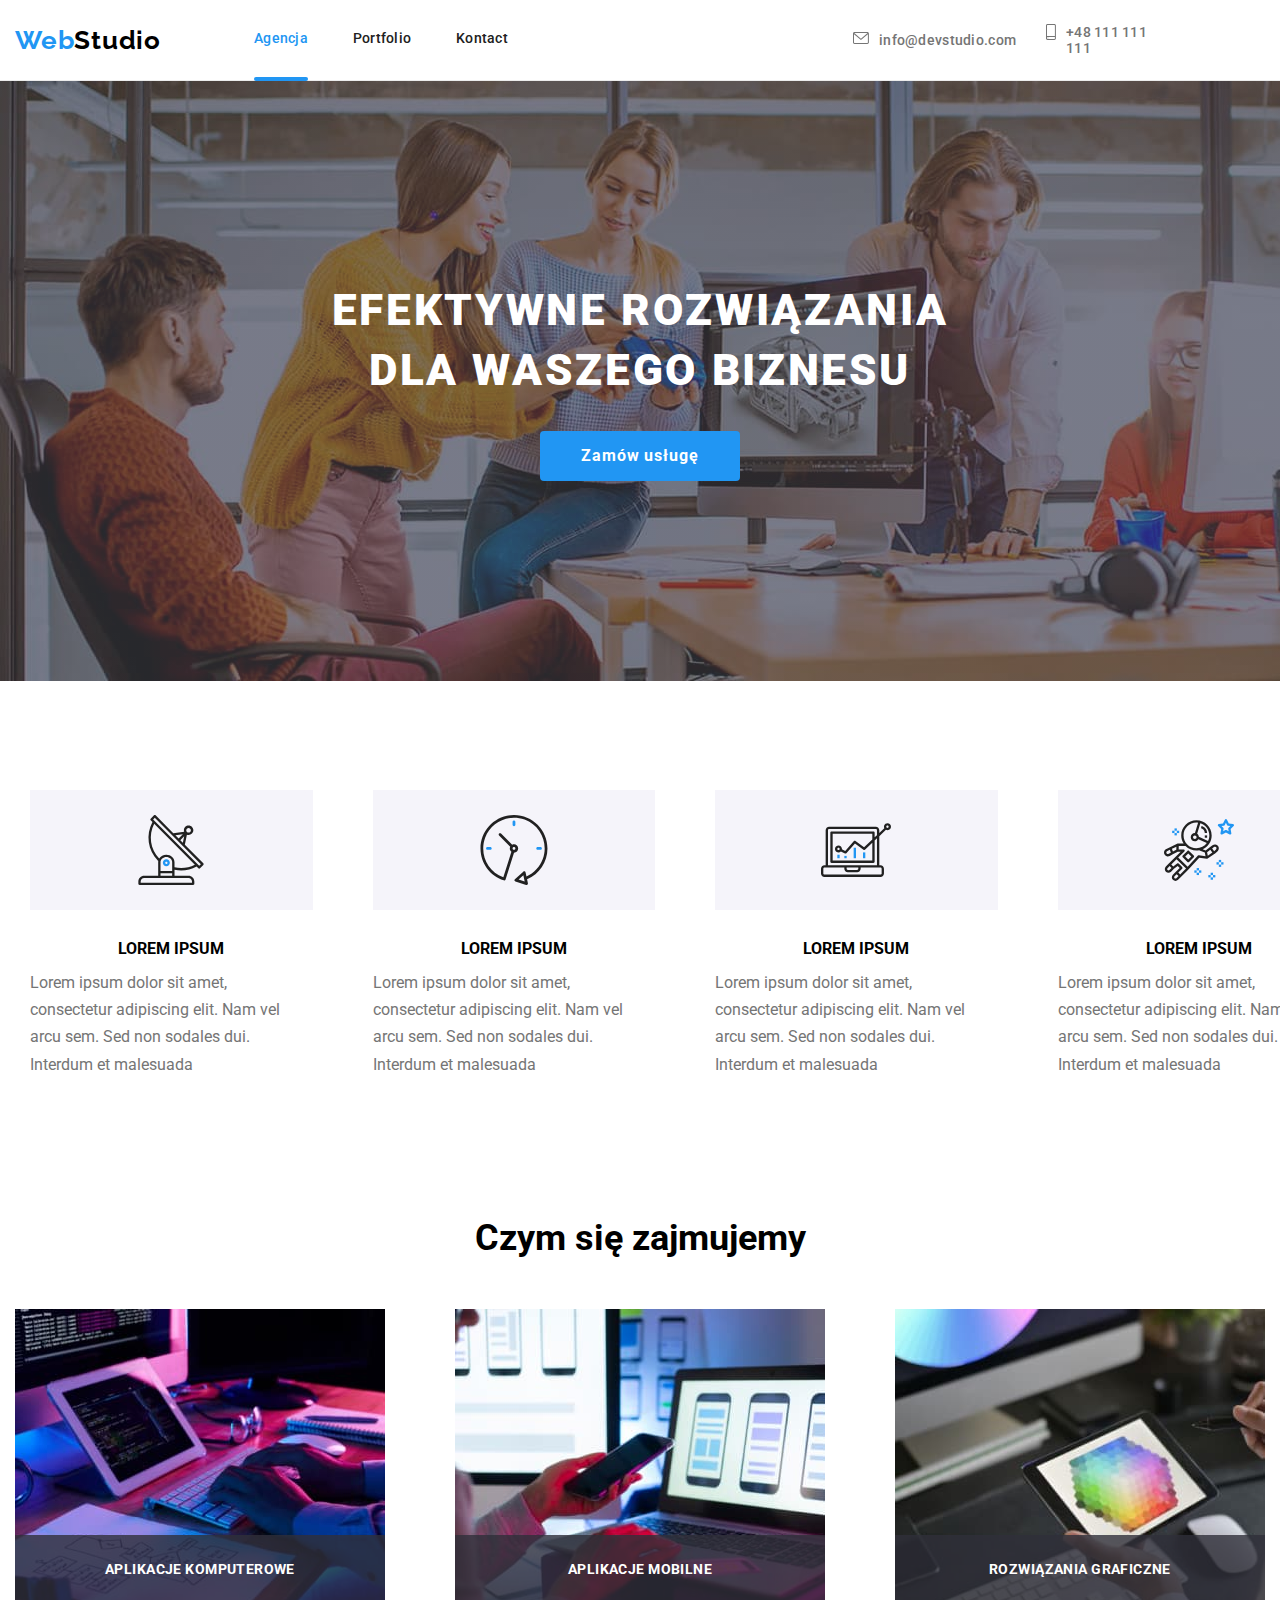
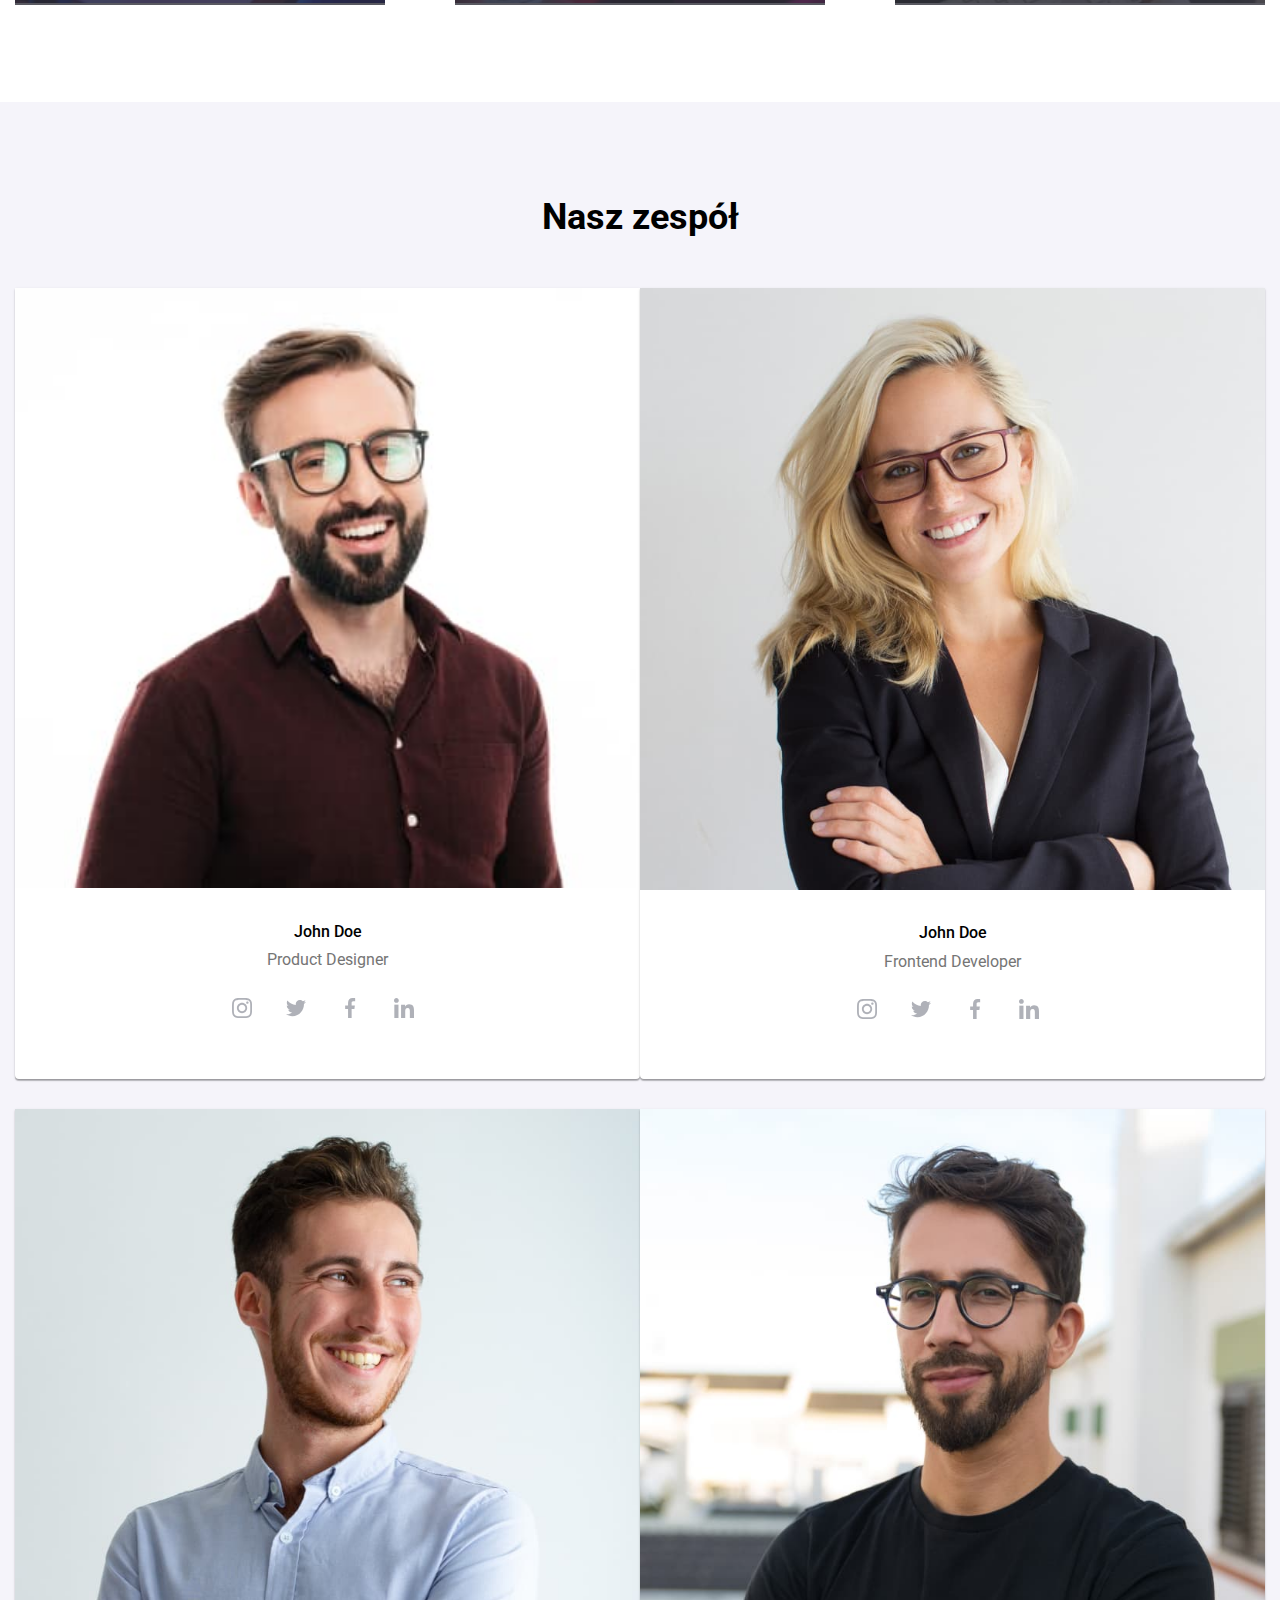
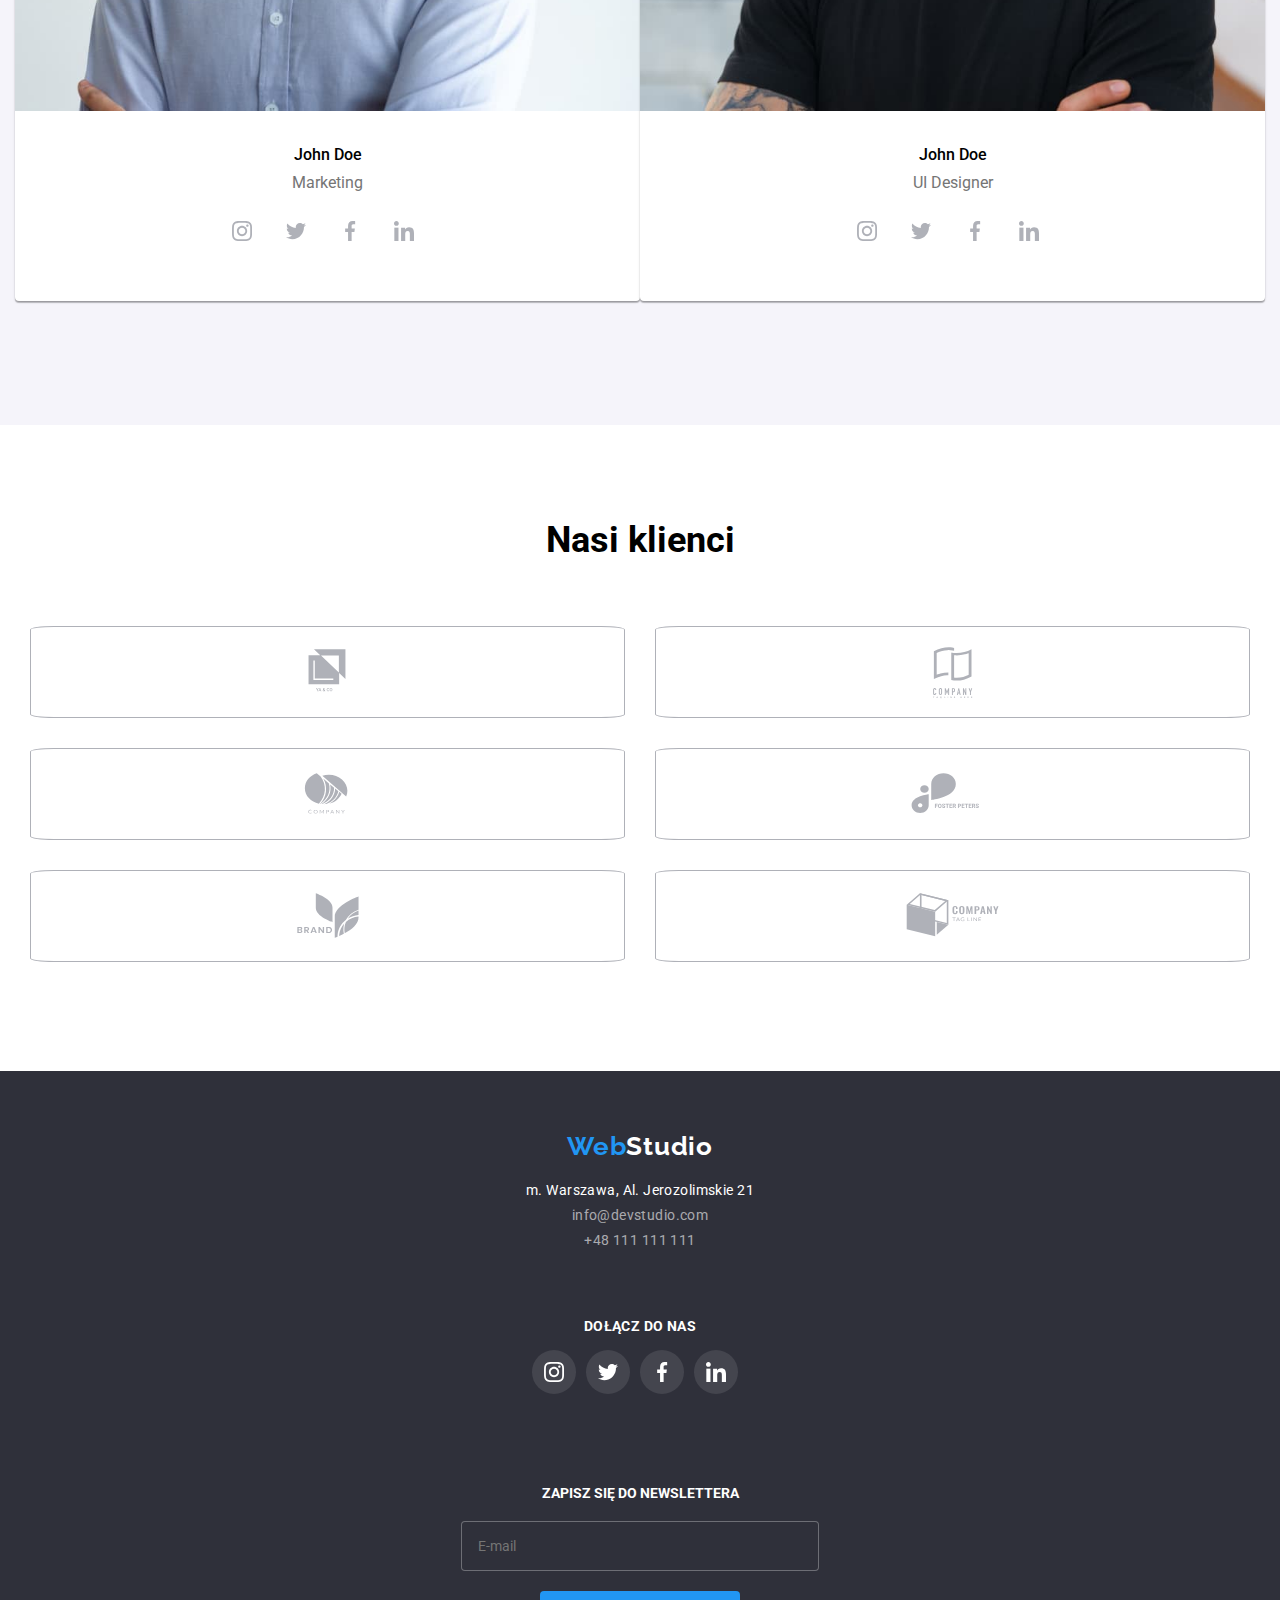
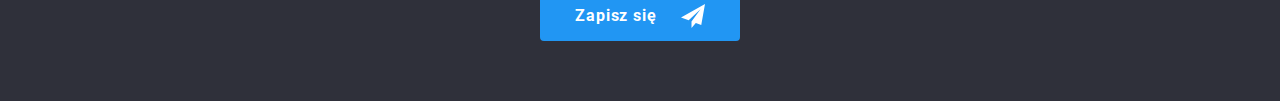
==== commit cc4acc0b: "cd" ====
--- a/index.html
+++ b/index.html
@@ -330,7 +330,7 @@
       </div>
     </div>
   </footer>
-  <div class="mobile-menu js-menu-container is-open" id="mobile-menu">
+  <div class="mobile-menu js-menu-container" id="mobile-menu">
     <button class="menu-toggle js-close-menu"><svg class="menu" height="16" width="24">
               <use href="./images/icons.svg#menu-close"></use>
             </svg>
@@ -418,7 +418,7 @@
     </div>
   </div>
   <script defer src="./js/mobile-menu.js"></script>
-  <script src="js/body-scroll-lock.js"></script>
+  
   <script src="./js/modal.js"></script>
 </body>
 
--- a/css/main.min.css
+++ b/css/main.min.css
@@ -1 +1 @@
-body{color:#757575;background:var(--white);font-family:"Roboto","raleway",sans-serif;font-weight:400;margin:0}.container{max-width:480px;width:100%;margin:0 auto;padding:0 15px}@media screen and (min-width: 480px)and (max-width: 768px){.container{max-width:768px;width:100%;margin:0 auto;padding:0 15px}}@media screen and (min-width: 768px)and (max-width: 1200px){.container{max-width:1200px;width:100%;margin:0 auto;padding:0 15px}}@media screen and (min-width: 1200px){.container{max-width:1200px;width:100%;margin:0 auto;padding:0 15px}}.section{padding-bottom:94px;padding-top:94px}.img{display:block}ul{margin:0;padding:0}h1,h2,h3,h4{margin:0;padding:0}p{margin:0;padding:0}.adres-list{display:none}@media screen and (min-width: 768px){.adres-list{display:flex;justify-content:space-between;align-items:center;line-height:1.17;padding-left:0%;margin-left:345px;width:321px;list-style:none}.adres-list__mail{font-weight:500;font-size:14px;letter-spacing:.02em;text-decoration:none;color:#757575;display:flex;fill:#757575;transition-property:color,fill;transition-duration:250ms;transition-timing-function:cubic-bezier(0.4, 0, 0.2, 1)}.adres-list__mail:hover,.adres-list__mail:focus{color:var(--brand-color);text-decoration:none;fill:var(--color2, #2196f3)}.adres-list__phone{font-weight:500;font-size:14px;letter-spacing:.02em;text-decoration:none;color:#757575;display:flex;fill:#757575;transition-property:color,fill;transition-duration:250ms;transition-timing-function:cubic-bezier(0.4, 0, 0.2, 1)}.adres-list__phone:hover,.adres-list__phone:focus{color:var(--brand-color);text-decoration:none;fill:var(--color2, #2196f3)}.adres-list li:first-child{margin-right:30px}}.envelope{margin-right:10px}.smartphone{margin-right:10px}.button{background:var(--brand-color);cursor:pointer;font-weight:700;font-size:16px;line-height:1.87;text-align:center;letter-spacing:.06em;color:var(--white);border-radius:4px;border-style:none;height:50px;width:200px;margin-top:30px}.button--modal{margin-left:124px}.button__portfolio{font-weight:500;font-family:"Roboto";border-style:none;background:#f5f4fa;line-height:1.62;border-radius:0px 0px 4px 4px;padding:6px 22px 6px 22px;transition-property:color,background-color,box-shadow,border-radius;transition-duration:250ms;transition-timing-function:cubic-bezier(0.4, 0, 0.2, 1)}.button__portfolio:active{background:var(--brand-color)}.button__portfolio:hover,.button__portfolio:focus{color:var(--white);background-color:var(--brand-color);box-shadow:0px 1px 3px rgba(0,0,0,.12),0px 1px 1px rgba(0,0,0,.14),0px 2px 1px rgba(0,0,0,.2);border-radius:0px 0px 4px 4px}.section-buttons{list-style:none;text-align:center;display:flex;justify-content:center;padding-left:0%;padding-bottom:50px}.section-buttons li:nth-child(1n+2){margin-left:8px}.cards{list-style:none;display:flex;flex-wrap:wrap;justify-content:space-between;padding-left:0px}.cards li:nth-child(-n+6){margin-bottom:30px}.cards li{transition-property:box-shadow,border-radius;transition-duration:250ms;transition-timing-function:cubic-bezier(0.4, 0, 0.2, 1)}.cards li:hover,.cards li:focus{box-shadow:0px 1px 3px rgba(0,0,0,.12),0px 1px 1px rgba(0,0,0,.14),0px 2px 1px rgba(0,0,0,.2);border-radius:0px 0px 4px 4px}.cards__figure{background:#fff;margin-inline-start:0px;margin-inline-end:0px;margin-top:0px;margin-bottom:0px;overflow:hidden;position:relative;z-index:1001}.cards__figcaption{background:#fff;border-bottom:1px solid #eee;border-left:1px solid #eee;border-right:1px solid #eee;padding-top:20px;z-index:1002;position:relative}.cards__figcaption--head{font-family:"Roboto";font-weight:700;color:var(--black);line-height:2;margin-left:24px}.cards__figcaption--text{line-height:1.87;margin-left:24px;margin-bottom:20px}.cards__overlay{position:absolute;top:0;left:0;width:100%;height:100%;background-color:var(--brand-color);opacity:90%;transform:translatey(100%);transition-duration:250ms;transition-property:transform;transition-timing-function:cubic-bezier(0.4, 0, 0.2, 1)}.cards__overlay p{font-size:18px;line-height:1.55;letter-spacing:.03em;color:#fff;padding:49px 24px 49px 24px}.cards__figure:hover .cards__overlay,.cards__figure:focus .cards__overlay{transform:translatey(0)}.figcaption1{font-family:"Roboto";font-weight:700;color:var(--black)}.portfolio-section{display:flex}.clients{display:flex;flex-basis:auto;list-style:none;flex-wrap:wrap}.clients__client-icon{width:170px;height:92px;border:1px solid #afb1b8;border-radius:4%;cursor:pointer;display:flex;justify-content:center;fill:#afb1b8;transition-property:fill,border,background-color;transition-duration:250ms;transition-timing-function:cubic-bezier(0.4, 0, 0.2, 1)}.clients__client-icon:hover,.clients__client-icon:focus{fill:#2196f3;border:1px solid #2196f3}.clients>li{flex:0 0 50%;min-width:50%;padding:15px;width:100%}@media screen and (min-width: 768px){.clients{display:flex;flex-basis:auto}}@media screen and (min-width: 1200px){.clients{display:flex;flex-direction:row;justify-content:space-around}}.description{list-style:none;text-align:left;line-height:1.71;display:flex;flex-wrap:wrap;width:100%;padding-left:0%;margin-top:0px;margin-bottom:94px}.description__headline{font-weight:700;line-height:1.17;text-align:center;color:var(--black);margin-bottom:10px}.description__svg{display:flex;flex-direction:column;align-items:center;background-color:#f5f4fa;margin-bottom:30px}.description li{flex:0 0 100%;max-width:100%;text-decoration:none;margin-bottom:30px}@media screen and (min-width: 768px){.description{list-style:none;text-align:left;line-height:1.71;display:flex;flex-wrap:wrap;width:100%;padding-left:0%;margin-top:0px;margin-bottom:94px}.description__headline{font-weight:700;line-height:1.17;color:var(--black);margin-bottom:10px}.description li{flex:0 0 50%;max-width:50%;text-decoration:none}}@media screen and (min-width: 1200px){.description{list-style:none;text-align:left;line-height:1.71;display:flex;flex-wrap:wrap;width:100%;padding-left:0%;margin-top:0px;margin-bottom:94px}.description__headline{font-weight:700;line-height:1.17;color:var(--black);margin-bottom:10px}.description li{flex:0 0 25%;max-width:25%;text-decoration:none}.description li:nth-child(2n+0){margin-left:30px}}@media screen and (min-width: 1200px){.description{list-style:none;text-align:left;line-height:1.71;display:flex;flex-wrap:nowrap;padding-left:0%;margin-top:0px;margin-bottom:94px}.description__headline{font-weight:700;line-height:1.17;color:var(--black);margin-bottom:10px}.description li{flex:0 0 25%;max-width:25%;text-decoration:none}.description li:nth-child(1n+2){margin-left:30px}}.logo-link{font-family:"Raleway";font-weight:700;font-size:26px;line-height:1.17;letter-spacing:.03em;color:var(--black);text-decoration:none;transition-property:color;transition-duration:250ms;transition-timing-function:cubic-bezier(0.4, 0, 0.2, 1)}.logo-link__title{color:var(--brand-color)}.logo-link__title--color{color:var(--white)}.logo-link:hover,.logo-link:focus{color:var(--brand-color)}.logo-link--color{color:var(--brand-color)}.logo-link--color:hover,.logo-link--color:focus{color:var(--white)}.modal-form{display:flex;flex-direction:column;width:448px;margin:auto;font-size:20px;font-weight:700;color:#000;position:relative}.modal-form__title{text-align:center;margin-top:40px;margin-bottom:12px}.modal-form__label:focus-within svg{fill:var(--brand-color)}.modal-form__label{font-size:12px;font-weight:400}.modal-form__input{height:40px;width:448px;margin-top:4px;margin-bottom:10px;padding-left:42px;border:1px solid #afb1b8;border-radius:4px;transition-property:fill,border;transition-duration:250ms;transition-timing-function:cubic-bezier(0.4, 0, 0.2, 1)}.modal-form__input:focus,.modal-form__input:hover{border:1px solid #2196f3;fill:var(--brand-color);outline:none}.name{position:absolute;top:107px;left:15px}.telefon{position:absolute;top:174.26px;left:14.27px}.modal-email{position:absolute;top:243px;left:13.5px}.input1:checked+.label2::before{background-color:var(--brand-color);background-image:url(../images/vector.svg);background-position:50% 50%;border:none;background-repeat:no-repeat}.visually-hidden{position:absolute;clip:rect(1px, 1px, 1px, 1px);clip:rect(1px 1px 1px 1px);padding:0;border:0;height:1px;width:1px;overflow:hidden}.label2{display:flex;font-size:14px;font-weight:400;color:#757575;margin-top:20px;margin-left:15px;cursor:pointer}.label2::before{display:inline-block;content:"";width:16px;height:16px;border:1px solid #000;border-radius:4px;margin-right:8px;transition-property:background-color,border;transition-duration:250ms;transition-timing-function:cubic-bezier(0.4, 0, 0.2, 1)}.textarea{margin-top:4px;font-size:12px;height:120px;resize:none;padding-top:1rem;padding-left:1rem;border:1px solid #afb1b8;border-radius:4px;transition-property:border;transition-duration:250ms;transition-timing-function:cubic-bezier(0.4, 0, 0.2, 1)}.textarea:focus,.textarea:hover{border:1px solid #2196f3;outline:none}.backdrop{position:fixed;top:0;left:0;width:100%;height:100%;background-color:#e5e5e5;background:rgba(0,0,0,.2);transition:250ms cubic-bezier(0.19, 1, 0.22, 1);transition-property:scale,opacity,transform}.is-hidden{opacity:0;visibility:hidden;pointer-events:none}.close-btn{position:absolute;background-color:#fff;cursor:pointer;top:8px;right:8px;border:1px solid rgba(0,0,0,.1);border-radius:50%}.close-btn,.x{width:30px;height:30px;position:absolute;left:490px;top:8px;background-color:#fff;border:1px solid rgba(0,0,0,.1);border-radius:50%;font-size:15px;display:block;justify-items:center}.modal{position:absolute;width:528px;min-height:581px;left:50%;top:50%;background:#fff;box-shadow:0px 1px 3px rgba(0,0,0,.12),0px 1px 1px rgba(0,0,0,.14),0px 2px 1px rgba(0,0,0,.2);border-radius:4px;transition-property:transform,scale,opacity;transform:translate(-50%, -50%)}.is-hidden .modal{transform:translate(-50%);transition:250ms cubic-bezier(0.19, 1, 0.22, 1)}.navigation{display:none}@media screen and (min-width: 768px){.navigation{display:flex;margin-left:93px}.navigation__list{font-weight:500;font-size:14px;line-height:1.17;letter-spacing:.02em;list-style:none;color:var(--shadow2);text-decoration:none;display:flex;justify-content:space-between;padding-left:0;width:254px;transition:color}.navigation__link{text-decoration:none;color:var(--shadow2);transition-property:color;transition-duration:250ms;transition-timing-function:cubic-bezier(0.4, 0, 0.2, 1)}.navigation__link:hover::after,.navigation__link:focus::after{content:"";display:block;position:relative;border-top:4px solid var(--brand-color);border-radius:2px;top:31px}.navigation__link:hover,.navigation__link:focus{color:var(--brand-color);text-decoration:none}.navigation__link--active{text-decoration:none;color:var(--brand-color)}.navigation__link--active::after{content:"";display:block;position:relative;border-top:4px solid var(--brand-color);border-radius:2px;top:31px}}.newsletter{display:flex;flex-direction:column;font-size:14px;font-weight:700;color:var(--white);margin-left:70px;margin-top:13px}.newsletter-form{height:50px;display:flex;padding-top:20px}.newsletter-form__input{width:358px;height:50px;padding-left:16px;background-color:#2f303a;border:1px solid rgba(255,255,255,.3);border-radius:4px;transition-property:border;transition-duration:250ms;transition-timing-function:cubic-bezier(0.4, 0, 0.2, 1)}.newsletter-form__input:focus,.newsletter-form__input:hover{border:1px solid var(--brand-color);outline:none}.newsletter-form__button{background:var(--brand-color);cursor:pointer;display:flex;justify-content:center;align-items:center;font-weight:700;font-size:16px;line-height:1.87;text-align:center;letter-spacing:.06em;color:var(--white);border-radius:4px;border-style:none;height:50px;width:200px;margin-left:12px}.newsletter-form__send{fill:#fff;margin-left:24px}.newsletter{display:flex;flex-direction:column;align-items:center;margin-left:0%}.newsletter-form{flex-direction:column;align-items:center;justify-content:space-between;height:auto}.newsletter-form__button{margin-left:0%;margin-top:20px}.product{list-style:none;display:flex;justify-content:space-between;padding-left:0%;margin-top:50px}.product li{text-decoration:none;position:relative}.product__box-overlay{width:370px;height:70px;background:rgba(47,48,58,.8);position:absolute;bottom:1%;font-weight:700;font-size:14px;line-height:1.14;justify-content:center;align-items:center;letter-spacing:.03em;text-transform:uppercase;color:#fff;display:flex}.products{display:none}@media screen and (min-width: 768px){.products{display:block}}.social-list{display:flex;justify-content:center;text-decoration:none;padding-top:16px;padding-bottom:18px}.social-list__link{width:44px;height:44px;display:flex;justify-content:center;align-items:center;border-radius:50%;background-color:#fff;fill:#afb1b8;margin-right:10px;transition-property:fill,background-color,color;transition-duration:250ms;transition-timing-function:cubic-bezier(0.4, 0, 0.2, 1)}.social-list__link:hover,.social-list__link:focus{background-color:#2196f3;fill:#fff}.social-list__link--color{background-color:rgba(255,255,255,.1);fill:#fff}.social-list__icon{width:20px;height:20px;display:flex;color:currentColor;justify-content:center;align-items:center}.team{display:flex;flex-basis:auto;list-style:none;flex-wrap:wrap}.team__section{background:#f5f4fa}.team>li{flex:0 0 100%;min-width:100%;width:100%;text-decoration:none;margin-bottom:30px;background-color:var(--white);box-shadow:0px 1px 3px rgba(0,0,0,.12),0px 1px 1px rgba(0,0,0,.14),0px 2px 1px rgba(0,0,0,.2);border-radius:0px 0px 4px 4px}.team__figure{margin:0 0 0 0;margin-bottom:30px}.team__figure--img{margin-bottom:30px;width:100%}.team__figcaption{display:flex;flex-direction:column;align-items:center;font-weight:500;color:var(--black);line-height:1.17}.team__figcaption--p{font-weight:400;margin-top:10px;color:var(--p)}@media screen and (min-width: 768px){.team{display:flex;flex-direction:row;flex-wrap:wrap}}@media screen and (min-width: 1200px){.team{display:flex;flex-direction:row;flex-wrap:wrap}}.mobile-menu{display:flex;flex-direction:column;justify-content:space-between;position:fixed;top:0;left:0;width:100vw;height:100vh;padding:48px 40px;background-color:var(--white);z-index:999;transform:translateX(100%);transition:250ms cubic-bezier(0.4, 0, 0.2, 1)}.mobile-menu.is-open{transform:translateX(0)}.mobile-menu__list{flex-grow:1;list-style:none}.mobile-menu__list--margin-bottom{margin-bottom:64px}.mobile-menu__item--margin-bottom:not(:last-child){margin-bottom:32px}.mobile-menu__link{font-family:"roboto";font-weight:500;font-size:40px;line-height:1.175;letter-spacing:.02em;color:var(--shadow);text-decoration:none;transition:color transform}.mobile-menu__link:hover,.mobile-menu__link:active,.mobile-menu__link:focus{color:var(--brand-color)}.mobile-menu__link--phone{font-size:34px;line-height:1.18;color:var(--brand-color)}.mobile-menu__link--email{font-size:24px;line-height:1.17;color:var(--shadow2)}.mobile-menu__link--current-page{color:var(--brand-color)}.mobile-menu__btn-close{position:absolute;top:10px;right:15px;display:flex;flex-direction:column;justify-content:center;align-items:center;border:none;background-color:rgba(0,0,0,0);width:40px;height:40px;color:var(--brand-color);transition:color transform}.mobile-menu__btn-close:hover,.mobile-menu__btn-close:active,.mobile-menu__btn-close:focus{color:var(--brand-color)}.mobile-menu__icon{width:19px;height:19px;fill:currentColor}.mobile-menu__contact{flex-grow:0}.mobile-menu__social-list{display:flex;flex-wrap:wrap;flex-direction:row;list-style-type:none}.mobile-menu__social-link{display:flex;align-items:center;font-family:"roboto";font-style:normal;font-weight:500;font-size:18px;line-height:1.22;letter-spacing:.02em;text-transform:capitalize;color:var(--brand-color)}.mobile-menu__social-icon{height:22px;width:1px;margin:0 10px}@media screen and (min-width: 768px){.mobile-menu{display:none}}.footer1{background:var(--shadow);display:flex;flex-direction:column;justify-content:center;padding-top:60px;padding-bottom:60px}.footer-adress{margin-top:20px;font-size:14px;line-height:1.71;letter-spacing:.03em;color:var(--white);display:flex}.footer-links{display:flex;flex-direction:column;margin-left:70px;font-family:"Roboto";font-style:normal;font-weight:700;font-size:14px;line-height:16px;letter-spacing:.03em;color:var(--white);margin-top:13px}.footer2{display:flex}.footer-adres-list{list-style:none;line-height:1.17;display:flex;flex-direction:column;justify-content:space-around;padding-left:0%}.footer-adres-list li{margin-bottom:9px}.mail1{text-decoration:none;color:rgba(255,255,255,.6);transition-property:fill,color;transition-duration:250ms;transition-timing-function:cubic-bezier(0.4, 0, 0.2, 1)}.mail1:hover,.mail1:focus{color:var(--brand-color);text-decoration:none}.phone1{text-decoration:none;color:rgba(255,255,255,.6);transition-property:color,fill;transition-duration:250ms;transition-timing-function:cubic-bezier(0.4, 0, 0.2, 1)}.phone1:hover,.phone1:focus{color:var(--brand-color);text-decoration:none}.footer2{display:flex;flex-direction:column;align-items:center;justify-content:space-between}.footer-adres-list{align-items:center;justify-content:space-between}.footer-links{margin-left:0;align-items:center;margin-top:60px;margin-bottom:60px}.section1{min-height:400px;display:flex;max-width:100%;flex-direction:column;align-items:center;justify-content:center;background-image:linear-gradient(rgba(98, 100, 110, 0.4), rgba(98, 100, 110, 0.4)),url("../images/Background480x400.jpg");background-repeat:no-repeat;background-size:cover}@media screen and (min-width: 768px){.section1{min-height:400px;max-width:100%;background-image:linear-gradient(rgba(98, 100, 110, 0.4), rgba(98, 100, 110, 0.4)),url("../images/Background768x400.jpg")}}@media screen and (min-width: 1200px){.section1{height:600px;max-width:100%;background-image:linear-gradient(rgba(98, 100, 110, 0.4), rgba(98, 100, 110, 0.4)),url("../images/Background1600x600.jpg")}}.headline1{font-weight:900;font-size:44px;line-height:1.36;text-align:center;letter-spacing:.06em;text-transform:uppercase;color:var(--white);margin:0}.headline2{color:var(--black);text-align:center;font-weight:700;font-size:36px;line-height:1.17;margin-bottom:50px}.section>.section1{max-width:480px;width:100%;margin:0 auto;padding:0 15px}@media screen and (min-width: 480px)and (max-width: 768px){.section>.section1{max-width:768px;width:100%;margin:0 auto;padding:0 15px}}@media screen and (min-width: 768px)and (max-width: 1200px){.section>.section1{max-width:1600px;width:100%;margin:0 auto;padding:0 15px}}@media screen and (min-width: 1200px){.section>.section1{max-width:1600px;width:100%;margin:0 auto;padding:0 15px}}.header>.container{height:80px;display:flex;align-items:center}.header{background:var(--white);border-bottom:1px solid #ececec}.menu-toggle{position:absolute;right:23px;top:30px;border:none;background:none}@media screen and (min-width: 768px){.menu-toggle{display:none}}.menu{fill:#000}.menu:hover,.menu:focus{fill:var(--brand-color)}@media screen and (min-width: 768px){.hamburger{display:none}}:root{--white: #fff;--brand-color: #2196f3;--black: #000;--shadow: #2f303a;--shadow2: #212121}/*# sourceMappingURL=main.min.css.map */+body{color:#757575;background:var(--white);font-family:"Roboto","raleway",sans-serif;font-weight:400;margin:0}.container{width:100%;margin:0 auto;padding:0 15px}@media screen and (min-width: 768px){.container{width:100%;margin:0 auto;padding:0 15px}}@media screen and (min-width: 1200px){.container{width:100%;margin:0 auto;padding:0 15px}}.section{padding-bottom:60px;padding-top:60px}@media screen and (min-width: 768px){.section{padding-bottom:94px;padding-top:94px}}.img{display:block}ul{margin:0;padding:0}h1,h2,h3,h4{margin:0;padding:0}p{margin:0;padding:0}.adres-list{display:none}@media screen and (min-width: 768px){.adres-list{display:flex;justify-content:space-between;align-items:center;line-height:1.17;padding-left:0%;margin-left:345px;width:321px;list-style:none}.adres-list__mail{font-weight:500;font-size:14px;letter-spacing:.02em;text-decoration:none;color:#757575;display:flex;fill:#757575;transition-property:color,fill;transition-duration:250ms;transition-timing-function:cubic-bezier(0.4, 0, 0.2, 1)}.adres-list__mail:hover,.adres-list__mail:focus{color:var(--brand-color);text-decoration:none;fill:var(--color2, #2196f3)}.adres-list__phone{font-weight:500;font-size:14px;letter-spacing:.02em;text-decoration:none;color:#757575;display:flex;fill:#757575;transition-property:color,fill;transition-duration:250ms;transition-timing-function:cubic-bezier(0.4, 0, 0.2, 1)}.adres-list__phone:hover,.adres-list__phone:focus{color:var(--brand-color);text-decoration:none;fill:var(--color2, #2196f3)}.adres-list li:first-child{margin-right:30px}}.envelope{margin-right:10px}.smartphone{margin-right:10px}.button{background:var(--brand-color);cursor:pointer;font-weight:700;font-size:16px;line-height:1.87;text-align:center;letter-spacing:.06em;color:var(--white);border-radius:4px;border-style:none;height:50px;width:200px;margin-top:30px}.button--modal{margin-left:124px}.button__portfolio{font-weight:500;font-family:"Roboto";border-style:none;background:#f5f4fa;line-height:1.62;border-radius:0px 0px 4px 4px;padding:6px 22px 6px 22px;transition-property:color,background-color,box-shadow,border-radius;transition-duration:250ms;transition-timing-function:cubic-bezier(0.4, 0, 0.2, 1)}.button__portfolio:active{background:var(--brand-color)}.button__portfolio:hover,.button__portfolio:focus{color:var(--white);background-color:var(--brand-color);box-shadow:0px 1px 3px rgba(0,0,0,.12),0px 1px 1px rgba(0,0,0,.14),0px 2px 1px rgba(0,0,0,.2);border-radius:0px 0px 4px 4px}.section-buttons{list-style:none;text-align:center;display:flex;justify-content:center;padding-left:0%;padding-bottom:50px}.section-buttons li:nth-child(1n+2){margin-left:8px}.cards{list-style:none;display:flex;flex-wrap:wrap;justify-content:space-between;padding-left:0px}.cards li:nth-child(-n+6){margin-bottom:30px}.cards li{transition-property:box-shadow,border-radius;transition-duration:250ms;transition-timing-function:cubic-bezier(0.4, 0, 0.2, 1)}.cards li:hover,.cards li:focus{box-shadow:0px 1px 3px rgba(0,0,0,.12),0px 1px 1px rgba(0,0,0,.14),0px 2px 1px rgba(0,0,0,.2);border-radius:0px 0px 4px 4px}.cards__figure{background:#fff;margin-inline-start:0px;margin-inline-end:0px;margin-top:0px;margin-bottom:0px;overflow:hidden;position:relative;z-index:1001}.cards__figcaption{background:#fff;border-bottom:1px solid #eee;border-left:1px solid #eee;border-right:1px solid #eee;padding-top:20px;z-index:1002;position:relative}.cards__figcaption--head{font-family:"Roboto";font-weight:700;color:var(--black);line-height:2;margin-left:24px}.cards__figcaption--text{line-height:1.87;margin-left:24px;margin-bottom:20px}.cards__overlay{position:absolute;top:0;left:0;width:100%;height:100%;background-color:var(--brand-color);opacity:90%;transform:translatey(100%);transition-duration:250ms;transition-property:transform;transition-timing-function:cubic-bezier(0.4, 0, 0.2, 1)}.cards__overlay p{font-size:18px;line-height:1.55;letter-spacing:.03em;color:#fff;padding:49px 24px 49px 24px}.cards__figure:hover .cards__overlay,.cards__figure:focus .cards__overlay{transform:translatey(0)}.figcaption1{font-family:"Roboto";font-weight:700;color:var(--black)}.portfolio-section{display:flex}.clients{display:flex;flex-basis:auto;list-style:none;flex-wrap:wrap}.clients__client-icon{width:100%;height:92px;border:1px solid #afb1b8;border-radius:4%;cursor:pointer;display:flex;justify-content:center;fill:#afb1b8;transition-property:fill,border,background-color;transition-duration:250ms;transition-timing-function:cubic-bezier(0.4, 0, 0.2, 1)}.clients__client-icon:hover,.clients__client-icon:focus{fill:#2196f3;border:1px solid #2196f3}.clients>li{flex:0 0 50%;min-width:50%;width:100%;padding:15px}@media screen and (min-width: 768px){.clients{display:flex;flex-basis:auto}}@media screen and (min-width: 1200px){.clients{display:flex;flex-direction:row;justify-content:space-around}}.description{list-style:none;text-align:left;line-height:1.71;display:flex;flex-wrap:wrap;width:100%;padding-left:0%;margin-top:0px}.description__headline{font-weight:700;line-height:1.17;text-align:center;color:var(--black);margin-bottom:10px}.description__svg{display:flex;flex-direction:column;align-items:center;background-color:#f5f4fa;margin-bottom:30px}.description li{flex:0 0 100%;max-width:100%;text-decoration:none;margin-bottom:30px}.description li:last-child{margin-bottom:0px}@media screen and (min-width: 768px){.description{list-style:none;text-align:left;line-height:1.71;display:flex;flex-wrap:wrap;width:100%;padding-left:0%;margin-top:0px}.description__headline{font-weight:700;line-height:1.17;color:var(--black);margin-bottom:10px}.description li{flex:0 0 50%;max-width:50%;text-decoration:none;padding:15px}}@media screen and (min-width: 1200px){.description{list-style:none;text-align:left;line-height:1.71;display:flex;flex-wrap:wrap;width:100%;padding-left:0%;margin-top:0px}.description__headline{font-weight:700;line-height:1.17;color:var(--black);margin-bottom:10px}.description li{flex:0 0 25%;max-width:25%;text-decoration:none}.description li:nth-child(2n+0){margin-left:30px}}@media screen and (min-width: 1200px){.description{list-style:none;text-align:left;line-height:1.71;display:flex;flex-wrap:nowrap;padding-left:0%;margin-top:0px;margin-bottom:94px}.description__headline{font-weight:700;line-height:1.17;color:var(--black);margin-bottom:10px}.description li{flex:0 0 25%;max-width:25%;text-decoration:none}.description li:nth-child(1n+2){margin-left:30px}}.logo-link{font-family:"Raleway";font-weight:700;font-size:26px;line-height:1.17;letter-spacing:.03em;color:var(--black);text-decoration:none;transition-property:color;transition-duration:250ms;transition-timing-function:cubic-bezier(0.4, 0, 0.2, 1)}.logo-link__title{color:var(--brand-color)}.logo-link__title--color{color:var(--white)}.logo-link:hover,.logo-link:focus{color:var(--brand-color)}.logo-link--color{color:var(--brand-color)}.logo-link--color:hover,.logo-link--color:focus{color:var(--white)}.modal-form{display:flex;flex-direction:column;width:448px;margin:auto;font-size:20px;font-weight:700;color:#000;position:relative}.modal-form__title{text-align:center;margin-top:40px;margin-bottom:12px}.modal-form__label:focus-within svg{fill:var(--brand-color)}.modal-form__label{font-size:12px;font-weight:400}.modal-form__input{height:40px;width:448px;margin-top:4px;margin-bottom:10px;padding-left:42px;border:1px solid #afb1b8;border-radius:4px;transition-property:fill,border;transition-duration:250ms;transition-timing-function:cubic-bezier(0.4, 0, 0.2, 1)}.modal-form__input:focus,.modal-form__input:hover{border:1px solid #2196f3;fill:var(--brand-color);outline:none}.name{position:absolute;top:107px;left:15px}.telefon{position:absolute;top:174.26px;left:14.27px}.modal-email{position:absolute;top:243px;left:13.5px}.input1:checked+.label2::before{background-color:var(--brand-color);background-image:url(../images/vector.svg);background-position:50% 50%;border:none;background-repeat:no-repeat}.visually-hidden{position:absolute;clip:rect(1px, 1px, 1px, 1px);clip:rect(1px 1px 1px 1px);padding:0;border:0;height:1px;width:1px;overflow:hidden}.label2{display:flex;font-size:14px;font-weight:400;color:#757575;margin-top:20px;margin-left:15px;cursor:pointer}.label2::before{display:inline-block;content:"";width:16px;height:16px;border:1px solid #000;border-radius:4px;margin-right:8px;transition-property:background-color,border;transition-duration:250ms;transition-timing-function:cubic-bezier(0.4, 0, 0.2, 1)}.textarea{margin-top:4px;font-size:12px;height:120px;resize:none;padding-top:1rem;padding-left:1rem;border:1px solid #afb1b8;border-radius:4px;transition-property:border;transition-duration:250ms;transition-timing-function:cubic-bezier(0.4, 0, 0.2, 1)}.textarea:focus,.textarea:hover{border:1px solid #2196f3;outline:none}.backdrop{position:fixed;top:0;left:0;width:100%;height:100%;background-color:#e5e5e5;background:rgba(0,0,0,.2);transition:250ms cubic-bezier(0.19, 1, 0.22, 1);transition-property:scale,opacity,transform}.is-hidden{opacity:0;visibility:hidden;pointer-events:none}.close-btn{position:absolute;background-color:#fff;cursor:pointer;top:8px;right:8px;border:1px solid rgba(0,0,0,.1);border-radius:50%}.close-btn,.x{width:30px;height:30px;position:absolute;left:490px;top:8px;background-color:#fff;border:1px solid rgba(0,0,0,.1);border-radius:50%;font-size:15px;display:block;justify-items:center}.modal{position:absolute;width:528px;min-height:581px;left:50%;top:50%;background:#fff;box-shadow:0px 1px 3px rgba(0,0,0,.12),0px 1px 1px rgba(0,0,0,.14),0px 2px 1px rgba(0,0,0,.2);border-radius:4px;transition-property:transform,scale,opacity;transform:translate(-50%, -50%)}.is-hidden .modal{transform:translate(-50%);transition:250ms cubic-bezier(0.19, 1, 0.22, 1)}.navigation{display:none}@media screen and (min-width: 768px){.navigation{display:flex;margin-left:93px}.navigation__list{font-weight:500;font-size:14px;line-height:1.17;letter-spacing:.02em;list-style:none;color:var(--shadow2);text-decoration:none;display:flex;justify-content:space-between;padding-left:0;width:254px;transition:color}.navigation__link{text-decoration:none;color:var(--shadow2);transition-property:color;transition-duration:250ms;transition-timing-function:cubic-bezier(0.4, 0, 0.2, 1)}.navigation__link:hover::after,.navigation__link:focus::after{content:"";display:block;position:relative;border-top:4px solid var(--brand-color);border-radius:2px;top:31px}.navigation__link:hover,.navigation__link:focus{color:var(--brand-color);text-decoration:none}.navigation__link--active{text-decoration:none;color:var(--brand-color)}.navigation__link--active::after{content:"";display:block;position:relative;border-top:4px solid var(--brand-color);border-radius:2px;top:31px}}.newsletter{display:flex;flex-direction:column;font-size:14px;font-weight:700;color:var(--white);margin-left:70px;margin-top:13px}.newsletter-form{height:50px;display:flex;padding-top:20px}.newsletter-form__input{width:358px;height:50px;padding-left:16px;background-color:#2f303a;border:1px solid rgba(255,255,255,.3);border-radius:4px;transition-property:border;transition-duration:250ms;transition-timing-function:cubic-bezier(0.4, 0, 0.2, 1)}.newsletter-form__input:focus,.newsletter-form__input:hover{border:1px solid var(--brand-color);outline:none}.newsletter-form__button{background:var(--brand-color);cursor:pointer;display:flex;justify-content:center;align-items:center;font-weight:700;font-size:16px;line-height:1.87;text-align:center;letter-spacing:.06em;color:var(--white);border-radius:4px;border-style:none;height:50px;width:200px;margin-left:12px}.newsletter-form__send{fill:#fff;margin-left:24px}.newsletter{display:flex;flex-direction:column;align-items:center;margin-left:0%}.newsletter-form{flex-direction:column;align-items:center;justify-content:space-between;height:auto}.newsletter-form__button{margin-left:0%;margin-top:20px}.product{list-style:none;display:flex;justify-content:space-between;padding-left:0%;margin-top:50px}.product li{text-decoration:none;position:relative}.product__box-overlay{width:370px;height:70px;background:rgba(47,48,58,.8);position:absolute;bottom:1%;font-weight:700;font-size:14px;line-height:1.14;justify-content:center;align-items:center;letter-spacing:.03em;text-transform:uppercase;color:#fff;display:flex}.products{display:none}@media screen and (min-width: 1200px){.products{display:block}}.social-list{display:flex;justify-content:center;text-decoration:none;padding-top:16px;padding-bottom:18px}.social-list__link{width:44px;height:44px;display:flex;justify-content:center;align-items:center;border-radius:50%;background-color:#fff;fill:#afb1b8;margin-right:10px;transition-property:fill,background-color,color;transition-duration:250ms;transition-timing-function:cubic-bezier(0.4, 0, 0.2, 1)}.social-list__link:hover,.social-list__link:focus{background-color:#2196f3;fill:#fff}.social-list__link--color{background-color:rgba(255,255,255,.1);fill:#fff}.social-list__icon{width:20px;height:20px;display:flex;color:currentColor;justify-content:center;align-items:center}.team{display:flex;flex-basis:auto;list-style:none;flex-wrap:wrap;width:100%}.team__section{background:#f5f4fa}.team li{flex:0 0 100%;width:100%;text-decoration:none;margin-bottom:30px;background-color:var(--white);box-shadow:0px 1px 3px rgba(0,0,0,.12),0px 1px 1px rgba(0,0,0,.14),0px 2px 1px rgba(0,0,0,.2);border-radius:0px 0px 4px 4px}.team__figure{margin:0 0 0 0;margin-bottom:30px}.team__figure--img{margin-bottom:30px;width:100%}.team__figcaption{display:flex;flex-direction:column;align-items:center;font-weight:500;color:var(--black);line-height:1.17}.team__figcaption--p{font-weight:400;margin-top:10px;color:var(--p)}@media screen and (min-width: 768px){.team{display:flex;flex-wrap:wrap;width:100%;flex-basis:auto}.team li{flex:0 0 50%;max-width:50%;text-decoration:none}}@media screen and (min-width: 1200px){.team{display:flex;flex-direction:row;flex-wrap:wrap}}.mobile-menu{display:flex;flex-direction:column;justify-content:space-between;position:fixed;top:0;left:0;width:100vw;height:100vh;padding:48px 40px;background-color:var(--white);z-index:1001;transform:translateX(100%);transition:250ms cubic-bezier(0.4, 0, 0.2, 1)}.mobile-menu.is-open{transform:translateX(0)}.mobile-menu__list{flex-grow:1;list-style:none}.mobile-menu__list--margin-bottom{margin-bottom:64px}.mobile-menu__item--margin-bottom:not(:last-child){margin-bottom:32px}.mobile-menu__link{font-family:"roboto";font-weight:500;font-size:40px;line-height:1.175;letter-spacing:.02em;color:var(--shadow);text-decoration:none;transition:color transform}.mobile-menu__link:hover,.mobile-menu__link:active,.mobile-menu__link:focus{color:var(--brand-color)}.mobile-menu__link--phone{font-size:34px;line-height:1.18;color:var(--brand-color)}.mobile-menu__link--email{font-size:24px;line-height:1.17;color:var(--shadow2)}.mobile-menu__link--current-page{color:var(--brand-color)}.mobile-menu__btn-close{position:absolute;top:10px;right:15px;display:flex;flex-direction:column;justify-content:center;align-items:center;border:none;background-color:rgba(0,0,0,0);width:40px;height:40px;color:var(--brand-color);transition:color transform}.mobile-menu__btn-close:hover,.mobile-menu__btn-close:active,.mobile-menu__btn-close:focus{color:var(--brand-color)}.mobile-menu__icon{width:19px;height:19px;fill:currentColor}.mobile-menu__contact{flex-grow:0}.mobile-menu__social-list{display:flex;flex-wrap:wrap;flex-direction:row;list-style-type:none}.mobile-menu__social-link{display:flex;align-items:center;font-family:"roboto";font-style:normal;font-weight:500;font-size:18px;line-height:1.22;letter-spacing:.02em;text-transform:capitalize;color:var(--brand-color)}.mobile-menu__social-icon{height:22px;width:1px;margin:0 10px}@media screen and (min-width: 768px){.mobile-menu{display:none}}.footer1{background:var(--shadow);display:flex;flex-direction:column;justify-content:center;padding-top:60px;padding-bottom:60px}.footer-adress{margin-top:20px;font-size:14px;line-height:1.71;letter-spacing:.03em;color:var(--white);display:flex}.footer-links{display:flex;flex-direction:column;margin-left:70px;font-family:"Roboto";font-style:normal;font-weight:700;font-size:14px;line-height:16px;letter-spacing:.03em;color:var(--white);margin-top:13px}.footer2{display:flex}.footer-adres-list{list-style:none;line-height:1.17;display:flex;flex-direction:column;justify-content:space-around;padding-left:0%}.footer-adres-list li{margin-bottom:9px}.mail1{text-decoration:none;color:rgba(255,255,255,.6);transition-property:fill,color;transition-duration:250ms;transition-timing-function:cubic-bezier(0.4, 0, 0.2, 1)}.mail1:hover,.mail1:focus{color:var(--brand-color);text-decoration:none}.phone1{text-decoration:none;color:rgba(255,255,255,.6);transition-property:color,fill;transition-duration:250ms;transition-timing-function:cubic-bezier(0.4, 0, 0.2, 1)}.phone1:hover,.phone1:focus{color:var(--brand-color);text-decoration:none}.footer2{display:flex;flex-direction:column;align-items:center;justify-content:space-between}.footer-adres-list{align-items:center;justify-content:space-between}.footer-links{margin-left:0;align-items:center;margin-top:60px;margin-bottom:60px}.section1{min-height:400px;display:flex;max-width:100%;flex-direction:column;align-items:center;justify-content:center;background-image:linear-gradient(rgba(98, 100, 110, 0.4), rgba(98, 100, 110, 0.4)),url("../images/Background480x400.jpg");background-repeat:no-repeat;background-size:cover}@media screen and (min-width: 768px){.section1{min-height:400px;max-width:100%;background-image:linear-gradient(rgba(98, 100, 110, 0.4), rgba(98, 100, 110, 0.4)),url("../images/Background768x400.jpg")}}@media screen and (min-width: 1200px){.section1{height:600px;max-width:100%;background-image:linear-gradient(rgba(98, 100, 110, 0.4), rgba(98, 100, 110, 0.4)),url("../images/Background1600x600.jpg")}}.headline1{font-weight:900;font-size:44px;line-height:1.36;text-align:center;letter-spacing:.06em;text-transform:uppercase;color:var(--white);margin:0}.headline2{color:var(--black);text-align:center;font-weight:700;font-size:36px;line-height:1.17;margin-bottom:50px}.section>.section1{max-width:480px;width:100%;margin:0 auto;padding:0 15px}@media screen and (min-width: 480px)and (max-width: 768px){.section>.section1{max-width:768px;width:100%;margin:0 auto;padding:0 15px}}@media screen and (min-width: 768px)and (max-width: 1200px){.section>.section1{max-width:1600px;width:100%;margin:0 auto;padding:0 15px}}@media screen and (min-width: 1200px){.section>.section1{max-width:1600px;width:100%;margin:0 auto;padding:0 15px}}.header>.container{height:80px;display:flex;align-items:center}.header{background:var(--white);border-bottom:1px solid #ececec}.menu-toggle{position:absolute;right:23px;top:30px;border:none;background:none}@media screen and (min-width: 768px){.menu-toggle{display:none}}.menu{fill:#000}.menu:hover,.menu:focus{fill:var(--brand-color)}@media screen and (min-width: 768px){.hamburger{display:none}}:root{--white: #fff;--brand-color: #2196f3;--black: #000;--shadow: #2f303a;--shadow2: #212121}/*# sourceMappingURL=main.min.css.map */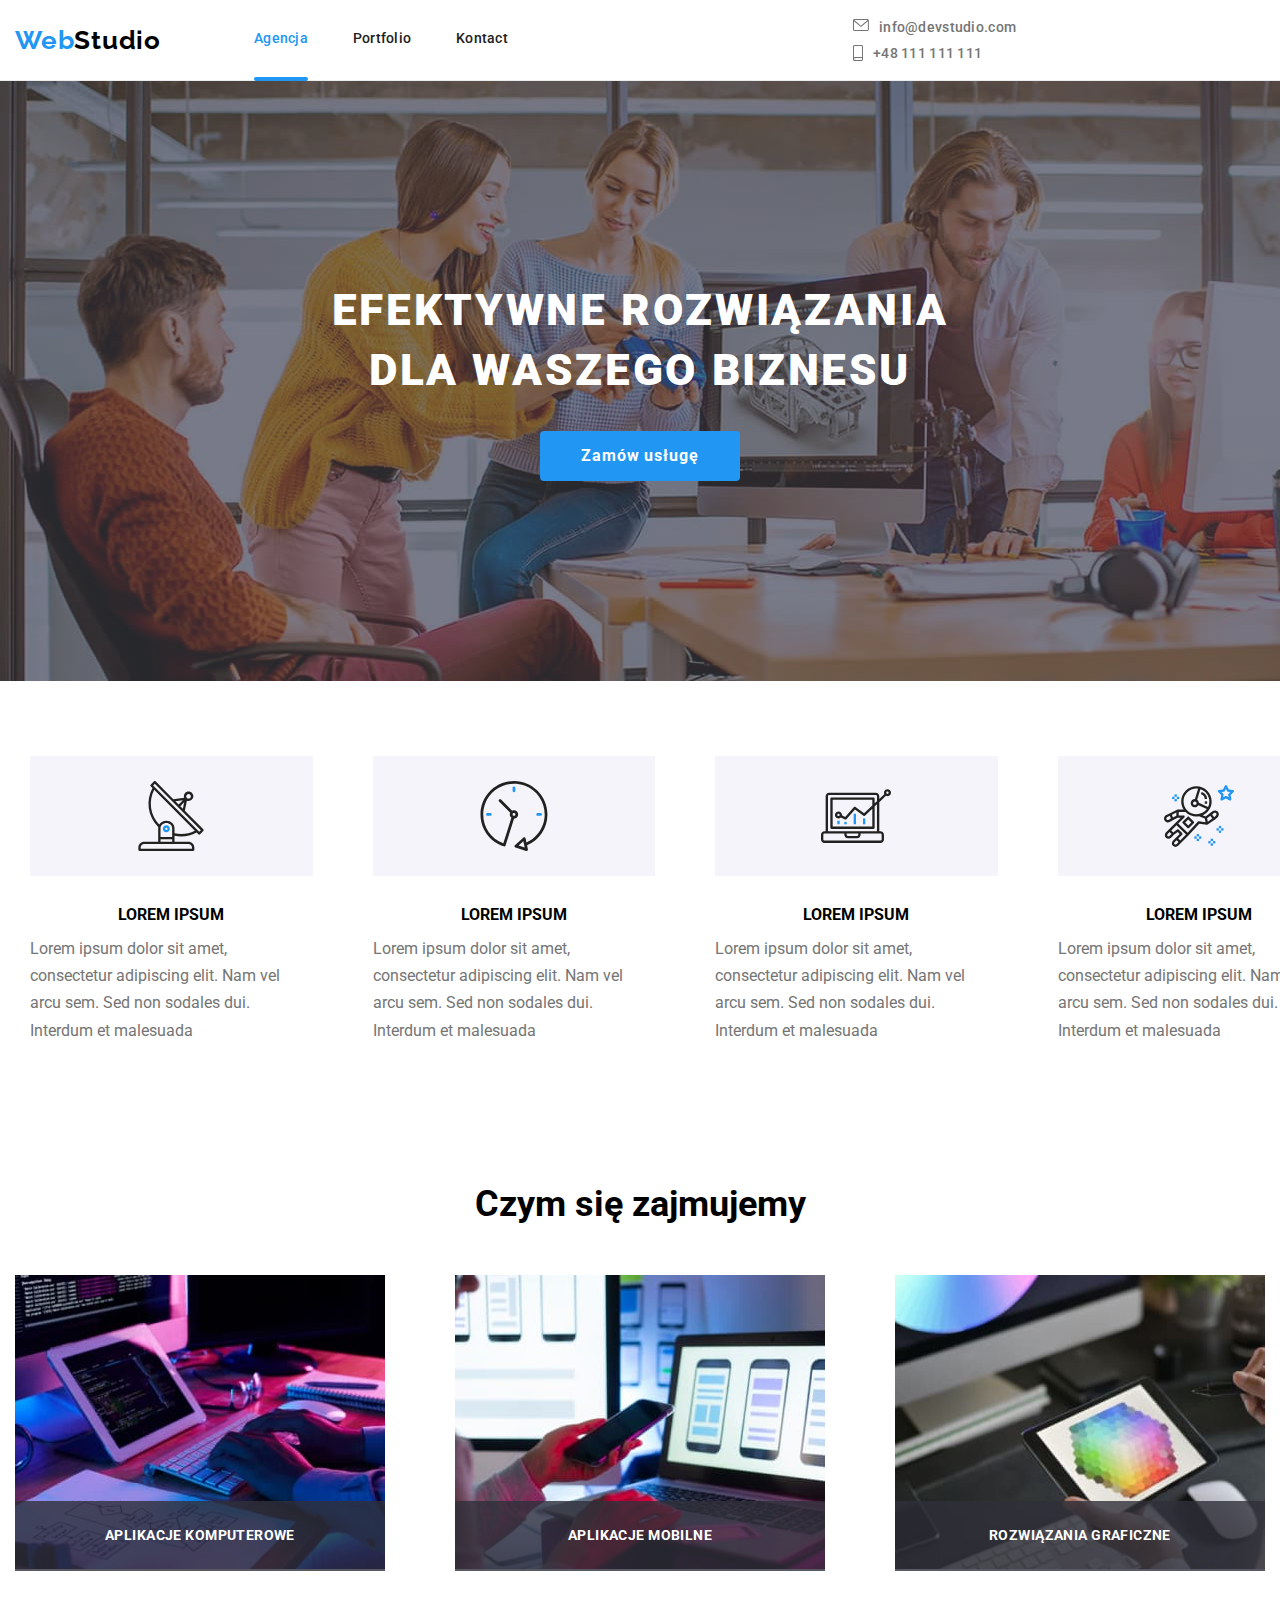
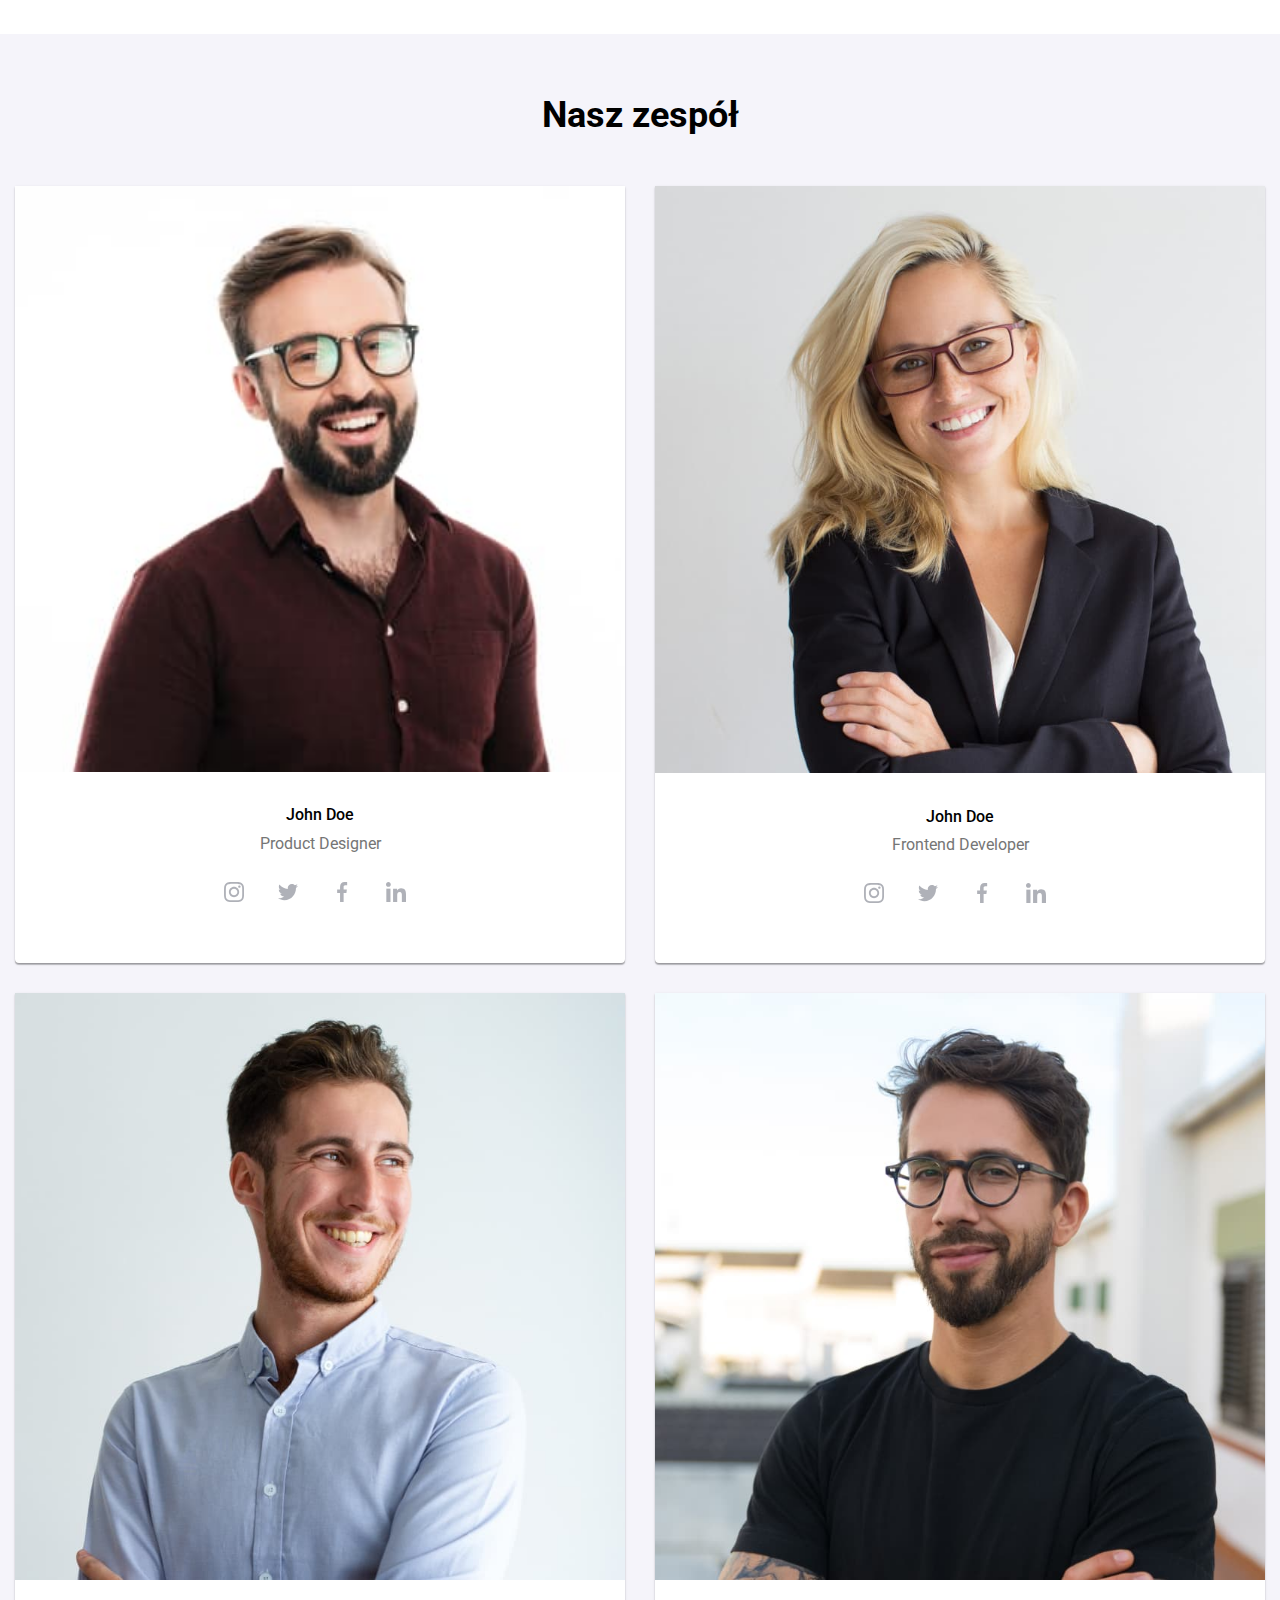
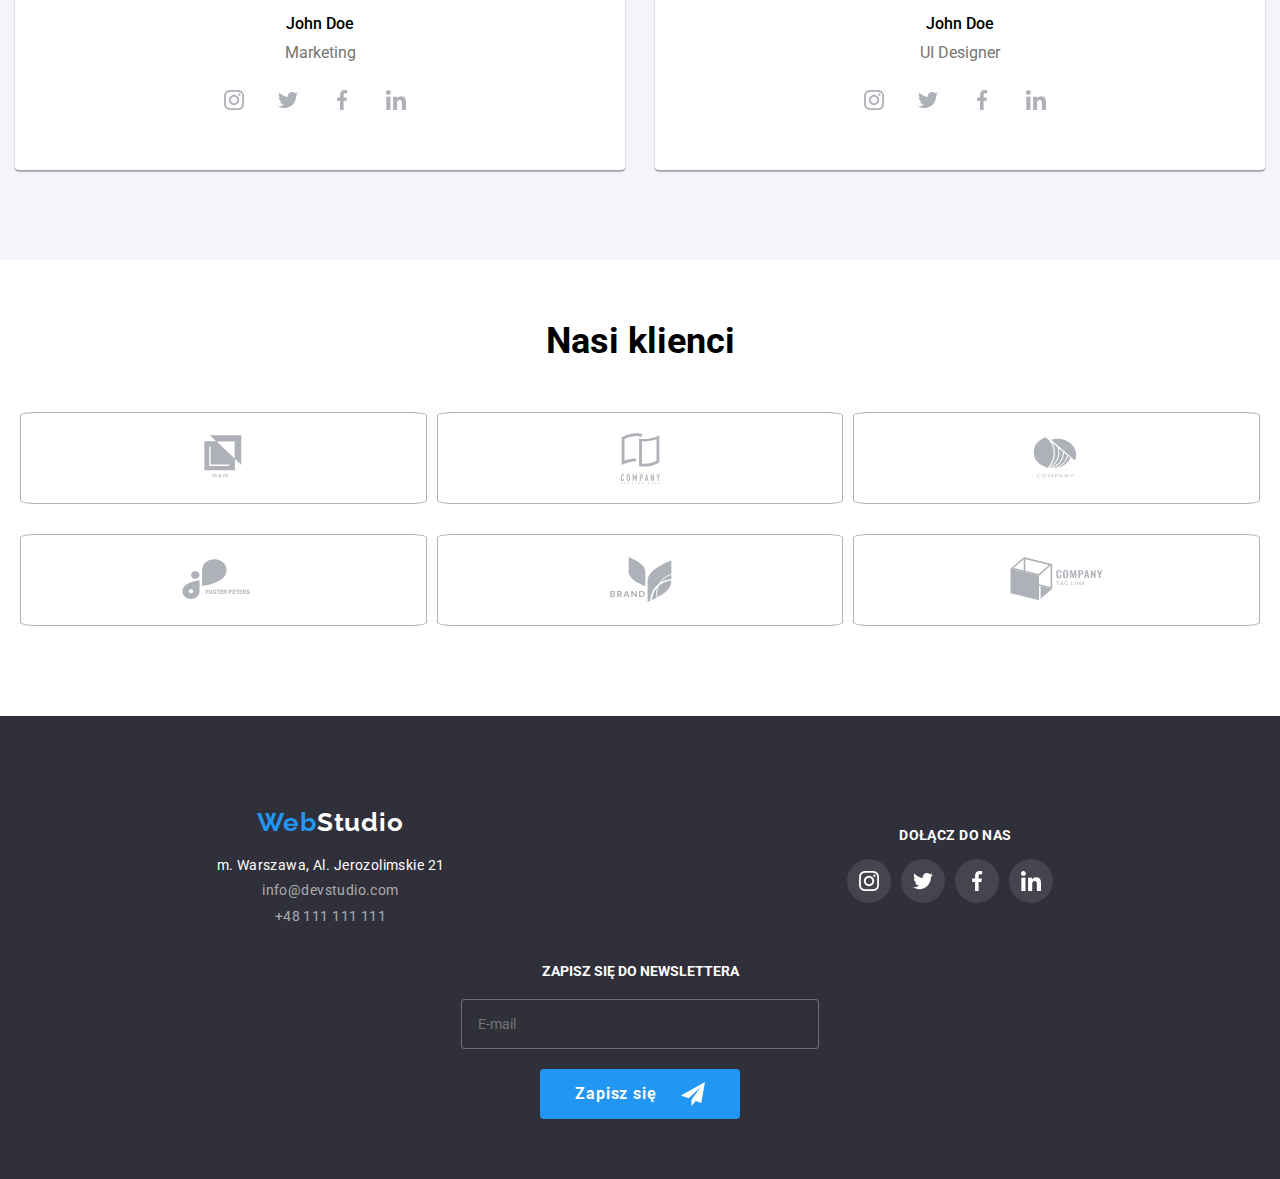
==== commit 6c957577: "cdcdcdcd" ====
--- a/index.html
+++ b/index.html
@@ -45,11 +45,11 @@
       </ul>
     </div>
     <button class="menu-toggle js-open-menu" aria-expanded="false" aria-controls="mobile-menu">
-          <svg class="menu" height="16" width="24">
-              <use href="./images/icons.svg#menu"></use>
-            </svg>
-</button>
-    
+      <svg class="menu" height="16" width="24">
+        <use href="./images/icons.svg#menu"></use>
+      </svg>
+    </button>
+
   </header>
   <main>
     <section class="">
@@ -67,8 +67,8 @@
       <ul class="description">
         <li>
           <div class="description__svg"><svg height="120" width="270">
-            <use href="./images/icons.svg#group"></use>
-          </svg></div>
+              <use href="./images/icons.svg#group"></use>
+            </svg></div>
           <h4 class="description__headline">LOREM IPSUM</h4>
           <p>
             Lorem ipsum dolor sit amet, consectetur adipiscing elit. Nam vel
@@ -77,8 +77,8 @@
         </li>
         <li>
           <div class="description__svg"><svg height="120" width="270">
-            <use href="./images/icons.svg#group1"></use>
-          </svg></div>
+              <use href="./images/icons.svg#group1"></use>
+            </svg></div>
           <h4 class="description__headline">LOREM IPSUM</h4>
           <p>
             Lorem ipsum dolor sit amet, consectetur adipiscing elit. Nam vel
@@ -87,8 +87,8 @@
         </li>
         <li>
           <div class="description__svg"><svg height="120" width="270">
-            <use href="./images/icons.svg#group2"></use>
-          </svg></div>
+              <use href="./images/icons.svg#group2"></use>
+            </svg></div>
           <h4 class="description__headline">LOREM IPSUM</h4>
           <p>
             Lorem ipsum dolor sit amet, consectetur adipiscing elit. Nam vel
@@ -97,8 +97,8 @@
         </li>
         <li>
           <div class="description__svg"><svg height="120" width="270">
-            <use href="./images/icons.svg#group3"></use>
-          </svg></div>
+              <use href="./images/icons.svg#group3"></use>
+            </svg></div>
           <h4 class="description__headline">LOREM IPSUM</h4>
           <p>
             Lorem ipsum dolor sit amet, consectetur adipiscing elit. Nam vel
@@ -107,21 +107,21 @@
         </li>
       </ul>
       <div class="products">
-      <h2 class="headline2">Czym się zajmujemy</h2>
-      <ul class="product">
-        <li>
-          <img src="images/box.jpg" width="370" height="294" alt="Typeing code on tablet" />
-          <p class="product__box-overlay">APLIKACJE KOMPUTEROWE</p>
-        </li>
-        <li>
-          <img src="images/box1.jpg" width="370" height="294" alt="Comparing screen on laptop and smartphone" />
-          <p class="product__box-overlay">APLIKACJE MOBILNE</p>
-        </li>
-        <li>
-          <img src="images/box2.jpg" width="370" height="294" alt="Chooesing color on tablet" />
-          <p class="product__box-overlay">ROZWIĄZANIA GRAFICZNE</p>
-        </li>
-      </ul>
+        <h2 class="headline2">Czym się zajmujemy</h2>
+        <ul class="product">
+          <li>
+            <img src="images/box.jpg" width="370" height="294" alt="Typeing code on tablet" />
+            <p class="product__box-overlay">APLIKACJE KOMPUTEROWE</p>
+          </li>
+          <li>
+            <img src="images/box1.jpg" width="370" height="294" alt="Comparing screen on laptop and smartphone" />
+            <p class="product__box-overlay">APLIKACJE MOBILNE</p>
+          </li>
+          <li>
+            <img src="images/box2.jpg" width="370" height="294" alt="Chooesing color on tablet" />
+            <p class="product__box-overlay">ROZWIĄZANIA GRAFICZNE</p>
+          </li>
+        </ul>
       </div>
     </section>
     <section class="section team__section">
@@ -130,7 +130,8 @@
         <ul class="container team">
           <li>
             <figure class="team__figure">
-              <img class="team__figure team__figure--img" src="images/img1.jpg" sizes="(min-width: 1200px) 270px, (min-width: 768px) 354px, (min-width: 480px) 450px" alt="John Doe" />
+              <img class="team__figure team__figure--img" src="images/img1.jpg"
+                sizes="(min-width: 1200px) 270px, (min-width: 768px) 354px, (min-width: 480px) 450px" alt="John Doe" />
               <figcaption>
                 <span class="team__figcaption">John Doe</span>
                 <p class="team__figcaption team__figcaption--p">Product Designer</p>
@@ -157,7 +158,8 @@
           </li>
           <li>
             <figure class="team__figure">
-              <img class="team__figure team__figure--img" src="images/img2.jpg" sizes="(min-width: 1200px) 270px, (min-width: 768px) 354px, (min-width: 480px) 450px" alt="John Doe" />
+              <img class="team__figure team__figure--img" src="images/img2.jpg"
+                sizes="(min-width: 1200px) 270px, (min-width: 768px) 354px, (min-width: 480px) 450px" alt="John Doe" />
               <figcaption>
                 <span class="team__figcaption">John Doe</span>
                 <p class="team__figcaption team__figcaption--p">Frontend Developer</p>
@@ -184,7 +186,8 @@
           </li>
           <li>
             <figure class="team__figure">
-              <img class="team__figure team__figure--img" src="images/img3.jpg" sizes="(min-width: 1200px) 270px, (min-width: 768px) 354px, (min-width: 480px) 450px" alt="John Doe" />
+              <img class="team__figure team__figure--img" src="images/img3.jpg"
+                sizes="(min-width: 1200px) 270px, (min-width: 768px) 354px, (min-width: 480px) 450px" alt="John Doe" />
               <figcaption>
                 <span class="team__figcaption">John Doe</span>
                 <p class="team__figcaption team__figcaption--p">Marketing</p>
@@ -211,7 +214,8 @@
           </li>
           <li>
             <figure class="team__figure">
-              <img class="team__figure team__figure--img" src="images/img4.jpg" sizes="(min-width: 1200px) 270px, (min-width: 768px) 354px, (min-width: 480px) 450px" alt="John Doe" />
+              <img class="team__figure team__figure--img" src="images/img4.jpg"
+                sizes="(min-width: 1200px) 270px, (min-width: 768px) 354px, (min-width: 480px) 450px" alt="John Doe" />
               <figcaption>
                 <span class="team__figcaption">John Doe</span>
                 <p class="team__figcaption team__figcaption--p">UI Designer</p>
@@ -280,8 +284,9 @@
   </main>
   <footer class="footer1">
     <div class="container footer2">
-      <div class="footer2">
-        <a class="logo-link logo-link--color" href="./index.html">Web<span class="logo-link__title logo-link__title--color">Studio</span></a>
+      <div class="footer2 footer2__big">
+        <a class="logo-link logo-link--color" href="./index.html">Web<span
+            class="logo-link__title logo-link__title--color">Studio</span></a>
         <div class="footer-adress">
           <ul class="footer-adres-list">
             <li>m. Warszawa, Al. Jerozolimskie 21</li>
@@ -299,127 +304,136 @@
       <div class="footer-links">
         <div>DOŁĄCZ DO NAS</div>
         <div class="social-list">
-                  <a class="social-list__link social-list__link--color" href="#"><svg class="social-list__icon" height="44" width="44">
-                      <use href="./images/icons.svg#instagram"></use>
-                    </svg>
-                  </a>
-                  <a class="social-list__link social-list__link--color" href="#"><svg class="social-list__icon" height="44" width="44">
-                      <use href="./images/icons.svg#twitter"></use>
-                    </svg>
-                  </a>
-                  <a class="social-list__link social-list__link--color" href="#"><svg class="social-list__icon" height="44" width="44">
-                      <use href="./images/icons.svg#facebook"></use>
-                    </svg>
-                  </a>
-                  <a class="social-list__link social-list__link--color" href="#"><svg class="social-list__icon" height="44" width="44">
-                      <use href="./images/icons.svg#linkedin"></use>
-                    </svg>
-                  </a>
-                </div>
-      </div>
+          <a class="social-list__link social-list__link--color" href="#"><svg class="social-list__icon" height="44"
+              width="44">
+              <use href="./images/icons.svg#instagram"></use>
+            </svg>
+          </a>
+          <a class="social-list__link social-list__link--color" href="#"><svg class="social-list__icon" height="44"
+              width="44">
+              <use href="./images/icons.svg#twitter"></use>
+            </svg>
+          </a>
+          <a class="social-list__link social-list__link--color" href="#"><svg class="social-list__icon" height="44"
+              width="44">
+              <use href="./images/icons.svg#facebook"></use>
+            </svg>
+          </a>
+          <a class="social-list__link social-list__link--color" href="#"><svg class="social-list__icon" height="44"
+              width="44">
+              <use href="./images/icons.svg#linkedin"></use>
+            </svg>
+          </a>
+        </div>
+      </div>
+    </div>
       <div class="newsletter">
         ZAPISZ SIĘ DO NEWSLETTERA
         <form class="newsletter-form" action="javascript:void(0);">
           <input class="newsletter-form__input" id="email" name="email" placeholder="E-mail" required />
           <button class="newsletter-form__button" type="submit">
-            <span class="newsletter-form__button-text">Zapisz się</span><svg class="newsletter-form__send" height="24" width="24">
+            <span class="newsletter-form__button-text">Zapisz się</span><svg class="newsletter-form__send" height="24"
+              width="24">
               <use href="./images/icons.svg#send"></use>
             </svg>
           </button>
         </form>
       </div>
-    </div>
   </footer>
   <div class="mobile-menu js-menu-container" id="mobile-menu">
     <button class="menu-toggle js-close-menu"><svg class="menu" height="16" width="24">
-              <use href="./images/icons.svg#menu-close"></use>
-            </svg>
+        <use href="./images/icons.svg#menu-close"></use>
+      </svg>
     </button>
     <ul class="mobile-menu__list">
+      <li class="mobile-menu__item mobile-menu__item--margin-bottom">
+        <a href="index.html" class="mobile-menu__link mobile-menu__link--current-page">Agencja</a>
+      </li>
+      <li class="mobile-menu__item mobile-menu__item--margin-bottom">
+        <a href="portfolio.html" class="mobile-menu__link">Portfolio</a>
+      </li>
+      <li class="mobile-menu__item mobile-menu__item--margin-bottom">
+        <a href="" class="mobile-menu__link">Kontakt</a>
+      </li>
+    </ul>
+
+    <div class="mobile-menu__contact">
+      <ul class="mobile-menu__list mobile-menu__list--margin-bottom">
         <li class="mobile-menu__item mobile-menu__item--margin-bottom">
-          <a href="index.html" class="mobile-menu__link mobile-menu__link--current-page">Agencja</a>
+          <a href="tel:+48111111111" class="mobile-menu__link mobile-menu__link--phone">+48 111 111 111</a>
         </li>
         <li class="mobile-menu__item mobile-menu__item--margin-bottom">
-          <a href="portfolio.html" class="mobile-menu__link">Portfolio</a>
-        </li>
-        <li class="mobile-menu__item mobile-menu__item--margin-bottom">
-          <a href="" class="mobile-menu__link">Kontakt</a>
+          <a href="mailto:info@devstudio.com" class="mobile-menu__link mobile-menu__link--email">info@devstudio.com</a>
         </li>
       </ul>
 
-      <div class="mobile-menu__contact">
-        <ul class="mobile-menu__list mobile-menu__list--margin-bottom">
-          <li class="mobile-menu__item mobile-menu__item--margin-bottom">
-            <a href="tel:+48111111111" class="mobile-menu__link mobile-menu__link--phone">+48 111 111 111</a>
-          </li>
-          <li class="mobile-menu__item mobile-menu__item--margin-bottom">
-            <a href="mailto:info@devstudio.com" class="mobile-menu__link mobile-menu__link--email"
-              >info@devstudio.com</a
-            >
-          </li>
-        </ul>
-
-        <ul class="mobile-menu__social-list">
-          <li>
-            <a href="#" class="mobile-menu__social-link">instagram</a>
-          </li>
-          <li>
-            <svg class="mobile-menu__social-icon"><use href="images/icons.svg#icon-vertical-line"></use></svg>
-          </li>
-          <li>
-            <a href="#" class="mobile-menu__social-link">twitter</a>
-          </li>
-          <li>
-            <svg class="mobile-menu__social-icon"><use href="images/icons.svg#icon-vertical-line"></use></svg>
-          </li>
-          <li>
-            <a href="#" class="mobile-menu__social-link">facebook</a>
-          </li>
-          <li>
-            <svg class="mobile-menu__social-icon"><use href="images/icons.svg#icon-vertical-line"></use></svg>
-          </li>
-          <li><a href="#" class="mobile-menu__social-link">linkedin</a></li>
-        </ul>
-  </div>
-  <div class="backdrop is-hidden" data-modal>
-    <div class="modal">
-      <button type="button" class="close-btn" data-modal-close>X</button>
-      <form class="modal-form" action="javascript:void(0);">
-        <span class="modal-form__title">Zostaw swoje dane w formularzu poniżej</span>
-        <label class="modal-form__label" for="name"><svg class="name" height="12" width="12">
-            <use href="./images/icons.svg#imie"></use>
+      <ul class="mobile-menu__social-list">
+        <li>
+          <a href="#" class="mobile-menu__social-link">instagram</a>
+        </li>
+        <li>
+          <svg class="mobile-menu__social-icon">
+            <use href="images/icons.svg#icon-vertical-line"></use>
           </svg>
-          Imie
-          <input class="modal-form__input" id="name" name="name" required /></label>
-
-        <label class="modal-form__label" for="telefon"><svg class="telefon" height="13" width="13">
-            <use href="./images/icons.svg#telefon"></use>
+        </li>
+        <li>
+          <a href="#" class="mobile-menu__social-link">twitter</a>
+        </li>
+        <li>
+          <svg class="mobile-menu__social-icon">
+            <use href="images/icons.svg#icon-vertical-line"></use>
           </svg>
-          Telefon
-          <input class="modal-form__input" id="telefon" name="telefon" required /></label>
-
-        <label class="modal-form__label" for="modal-email"><svg class="modal-email" height="12" width="15">
-            <use href="./images/icons.svg#mail"></use>
+        </li>
+        <li>
+          <a href="#" class="mobile-menu__social-link">facebook</a>
+        </li>
+        <li>
+          <svg class="mobile-menu__social-icon">
+            <use href="images/icons.svg#icon-vertical-line"></use>
           </svg>
-          Email
-          <input class="modal-form__input" id="modal-email" name="modal-email" required /></label>
-
-        <label class="modal-form__label" for="komentarz">Komentarz</label>
-        <textarea class="textarea" id="komentarz" name="komentarz" placeholder="Wprowadź tekst" width="448px"
-          height="120px"></textarea>
-        <input class="input1 visually-hidden" id="regulamin" name="regulamin" type="checkbox" required /><label
-          class="label2" for="regulamin">
-          <div>Oświadczam iż akceptuję <a href="#">Regulamin</a> i
-            <a href="#">Politykę Prywatności</a>
-          </div>
-        </label>
-        <button class="button button--modal" type="submit">Wyślij</button>
-      </form>
+        </li>
+        <li><a href="#" class="mobile-menu__social-link">linkedin</a></li>
+      </ul>
     </div>
-  </div>
-  <script defer src="./js/mobile-menu.js"></script>
-  
-  <script src="./js/modal.js"></script>
+    <div class="backdrop is-hidden" data-modal>
+      <div class="modal">
+        <button type="button" class="close-btn" data-modal-close>X</button>
+        <form class="modal-form" action="javascript:void(0);">
+          <span class="modal-form__title">Zostaw swoje dane w formularzu poniżej</span>
+          <label class="modal-form__label" for="name"><svg class="name" height="12" width="12">
+              <use href="./images/icons.svg#imie"></use>
+            </svg>
+            Imie
+            <input class="modal-form__input" id="name" name="name" required /></label>
+
+          <label class="modal-form__label" for="telefon"><svg class="telefon" height="13" width="13">
+              <use href="./images/icons.svg#telefon"></use>
+            </svg>
+            Telefon
+            <input class="modal-form__input" id="telefon" name="telefon" required /></label>
+
+          <label class="modal-form__label" for="modal-email"><svg class="modal-email" height="12" width="15">
+              <use href="./images/icons.svg#mail"></use>
+            </svg>
+            Email
+            <input class="modal-form__input" id="modal-email" name="modal-email" required /></label>
+
+          <label class="modal-form__label" for="komentarz">Komentarz</label>
+          <textarea class="textarea" id="komentarz" name="komentarz" placeholder="Wprowadź tekst" width="448px"
+            height="120px"></textarea>
+          <input class="input1 visually-hidden" id="regulamin" name="regulamin" type="checkbox" required /><label
+            class="label2" for="regulamin">
+            <div>Oświadczam iż akceptuję <a href="#">Regulamin</a> i
+              <a href="#">Politykę Prywatności</a>
+            </div>
+          </label>
+          <button class="button button--modal" type="submit">Wyślij</button>
+        </form>
+      </div>
+    </div>
+    <script defer src="./js/mobile-menu.js"></script>
+
+    <script src="./js/modal.js"></script>
 </body>
 
 </html>--- a/css/main.min.css
+++ b/css/main.min.css
@@ -1 +1 @@
-body{color:#757575;background:var(--white);font-family:"Roboto","raleway",sans-serif;font-weight:400;margin:0}.container{width:100%;margin:0 auto;padding:0 15px}@media screen and (min-width: 768px){.container{width:100%;margin:0 auto;padding:0 15px}}@media screen and (min-width: 1200px){.container{width:100%;margin:0 auto;padding:0 15px}}.section{padding-bottom:60px;padding-top:60px}@media screen and (min-width: 768px){.section{padding-bottom:94px;padding-top:94px}}.img{display:block}ul{margin:0;padding:0}h1,h2,h3,h4{margin:0;padding:0}p{margin:0;padding:0}.adres-list{display:none}@media screen and (min-width: 768px){.adres-list{display:flex;justify-content:space-between;align-items:center;line-height:1.17;padding-left:0%;margin-left:345px;width:321px;list-style:none}.adres-list__mail{font-weight:500;font-size:14px;letter-spacing:.02em;text-decoration:none;color:#757575;display:flex;fill:#757575;transition-property:color,fill;transition-duration:250ms;transition-timing-function:cubic-bezier(0.4, 0, 0.2, 1)}.adres-list__mail:hover,.adres-list__mail:focus{color:var(--brand-color);text-decoration:none;fill:var(--color2, #2196f3)}.adres-list__phone{font-weight:500;font-size:14px;letter-spacing:.02em;text-decoration:none;color:#757575;display:flex;fill:#757575;transition-property:color,fill;transition-duration:250ms;transition-timing-function:cubic-bezier(0.4, 0, 0.2, 1)}.adres-list__phone:hover,.adres-list__phone:focus{color:var(--brand-color);text-decoration:none;fill:var(--color2, #2196f3)}.adres-list li:first-child{margin-right:30px}}.envelope{margin-right:10px}.smartphone{margin-right:10px}.button{background:var(--brand-color);cursor:pointer;font-weight:700;font-size:16px;line-height:1.87;text-align:center;letter-spacing:.06em;color:var(--white);border-radius:4px;border-style:none;height:50px;width:200px;margin-top:30px}.button--modal{margin-left:124px}.button__portfolio{font-weight:500;font-family:"Roboto";border-style:none;background:#f5f4fa;line-height:1.62;border-radius:0px 0px 4px 4px;padding:6px 22px 6px 22px;transition-property:color,background-color,box-shadow,border-radius;transition-duration:250ms;transition-timing-function:cubic-bezier(0.4, 0, 0.2, 1)}.button__portfolio:active{background:var(--brand-color)}.button__portfolio:hover,.button__portfolio:focus{color:var(--white);background-color:var(--brand-color);box-shadow:0px 1px 3px rgba(0,0,0,.12),0px 1px 1px rgba(0,0,0,.14),0px 2px 1px rgba(0,0,0,.2);border-radius:0px 0px 4px 4px}.section-buttons{list-style:none;text-align:center;display:flex;justify-content:center;padding-left:0%;padding-bottom:50px}.section-buttons li:nth-child(1n+2){margin-left:8px}.cards{list-style:none;display:flex;flex-wrap:wrap;justify-content:space-between;padding-left:0px}.cards li:nth-child(-n+6){margin-bottom:30px}.cards li{transition-property:box-shadow,border-radius;transition-duration:250ms;transition-timing-function:cubic-bezier(0.4, 0, 0.2, 1)}.cards li:hover,.cards li:focus{box-shadow:0px 1px 3px rgba(0,0,0,.12),0px 1px 1px rgba(0,0,0,.14),0px 2px 1px rgba(0,0,0,.2);border-radius:0px 0px 4px 4px}.cards__figure{background:#fff;margin-inline-start:0px;margin-inline-end:0px;margin-top:0px;margin-bottom:0px;overflow:hidden;position:relative;z-index:1001}.cards__figcaption{background:#fff;border-bottom:1px solid #eee;border-left:1px solid #eee;border-right:1px solid #eee;padding-top:20px;z-index:1002;position:relative}.cards__figcaption--head{font-family:"Roboto";font-weight:700;color:var(--black);line-height:2;margin-left:24px}.cards__figcaption--text{line-height:1.87;margin-left:24px;margin-bottom:20px}.cards__overlay{position:absolute;top:0;left:0;width:100%;height:100%;background-color:var(--brand-color);opacity:90%;transform:translatey(100%);transition-duration:250ms;transition-property:transform;transition-timing-function:cubic-bezier(0.4, 0, 0.2, 1)}.cards__overlay p{font-size:18px;line-height:1.55;letter-spacing:.03em;color:#fff;padding:49px 24px 49px 24px}.cards__figure:hover .cards__overlay,.cards__figure:focus .cards__overlay{transform:translatey(0)}.figcaption1{font-family:"Roboto";font-weight:700;color:var(--black)}.portfolio-section{display:flex}.clients{display:flex;flex-basis:auto;list-style:none;flex-wrap:wrap}.clients__client-icon{width:100%;height:92px;border:1px solid #afb1b8;border-radius:4%;cursor:pointer;display:flex;justify-content:center;fill:#afb1b8;transition-property:fill,border,background-color;transition-duration:250ms;transition-timing-function:cubic-bezier(0.4, 0, 0.2, 1)}.clients__client-icon:hover,.clients__client-icon:focus{fill:#2196f3;border:1px solid #2196f3}.clients>li{flex:0 0 50%;min-width:50%;width:100%;padding:15px}@media screen and (min-width: 768px){.clients{display:flex;flex-basis:auto}}@media screen and (min-width: 1200px){.clients{display:flex;flex-direction:row;justify-content:space-around}}.description{list-style:none;text-align:left;line-height:1.71;display:flex;flex-wrap:wrap;width:100%;padding-left:0%;margin-top:0px}.description__headline{font-weight:700;line-height:1.17;text-align:center;color:var(--black);margin-bottom:10px}.description__svg{display:flex;flex-direction:column;align-items:center;background-color:#f5f4fa;margin-bottom:30px}.description li{flex:0 0 100%;max-width:100%;text-decoration:none;margin-bottom:30px}.description li:last-child{margin-bottom:0px}@media screen and (min-width: 768px){.description{list-style:none;text-align:left;line-height:1.71;display:flex;flex-wrap:wrap;width:100%;padding-left:0%;margin-top:0px}.description__headline{font-weight:700;line-height:1.17;color:var(--black);margin-bottom:10px}.description li{flex:0 0 50%;max-width:50%;text-decoration:none;padding:15px}}@media screen and (min-width: 1200px){.description{list-style:none;text-align:left;line-height:1.71;display:flex;flex-wrap:wrap;width:100%;padding-left:0%;margin-top:0px}.description__headline{font-weight:700;line-height:1.17;color:var(--black);margin-bottom:10px}.description li{flex:0 0 25%;max-width:25%;text-decoration:none}.description li:nth-child(2n+0){margin-left:30px}}@media screen and (min-width: 1200px){.description{list-style:none;text-align:left;line-height:1.71;display:flex;flex-wrap:nowrap;padding-left:0%;margin-top:0px;margin-bottom:94px}.description__headline{font-weight:700;line-height:1.17;color:var(--black);margin-bottom:10px}.description li{flex:0 0 25%;max-width:25%;text-decoration:none}.description li:nth-child(1n+2){margin-left:30px}}.logo-link{font-family:"Raleway";font-weight:700;font-size:26px;line-height:1.17;letter-spacing:.03em;color:var(--black);text-decoration:none;transition-property:color;transition-duration:250ms;transition-timing-function:cubic-bezier(0.4, 0, 0.2, 1)}.logo-link__title{color:var(--brand-color)}.logo-link__title--color{color:var(--white)}.logo-link:hover,.logo-link:focus{color:var(--brand-color)}.logo-link--color{color:var(--brand-color)}.logo-link--color:hover,.logo-link--color:focus{color:var(--white)}.modal-form{display:flex;flex-direction:column;width:448px;margin:auto;font-size:20px;font-weight:700;color:#000;position:relative}.modal-form__title{text-align:center;margin-top:40px;margin-bottom:12px}.modal-form__label:focus-within svg{fill:var(--brand-color)}.modal-form__label{font-size:12px;font-weight:400}.modal-form__input{height:40px;width:448px;margin-top:4px;margin-bottom:10px;padding-left:42px;border:1px solid #afb1b8;border-radius:4px;transition-property:fill,border;transition-duration:250ms;transition-timing-function:cubic-bezier(0.4, 0, 0.2, 1)}.modal-form__input:focus,.modal-form__input:hover{border:1px solid #2196f3;fill:var(--brand-color);outline:none}.name{position:absolute;top:107px;left:15px}.telefon{position:absolute;top:174.26px;left:14.27px}.modal-email{position:absolute;top:243px;left:13.5px}.input1:checked+.label2::before{background-color:var(--brand-color);background-image:url(../images/vector.svg);background-position:50% 50%;border:none;background-repeat:no-repeat}.visually-hidden{position:absolute;clip:rect(1px, 1px, 1px, 1px);clip:rect(1px 1px 1px 1px);padding:0;border:0;height:1px;width:1px;overflow:hidden}.label2{display:flex;font-size:14px;font-weight:400;color:#757575;margin-top:20px;margin-left:15px;cursor:pointer}.label2::before{display:inline-block;content:"";width:16px;height:16px;border:1px solid #000;border-radius:4px;margin-right:8px;transition-property:background-color,border;transition-duration:250ms;transition-timing-function:cubic-bezier(0.4, 0, 0.2, 1)}.textarea{margin-top:4px;font-size:12px;height:120px;resize:none;padding-top:1rem;padding-left:1rem;border:1px solid #afb1b8;border-radius:4px;transition-property:border;transition-duration:250ms;transition-timing-function:cubic-bezier(0.4, 0, 0.2, 1)}.textarea:focus,.textarea:hover{border:1px solid #2196f3;outline:none}.backdrop{position:fixed;top:0;left:0;width:100%;height:100%;background-color:#e5e5e5;background:rgba(0,0,0,.2);transition:250ms cubic-bezier(0.19, 1, 0.22, 1);transition-property:scale,opacity,transform}.is-hidden{opacity:0;visibility:hidden;pointer-events:none}.close-btn{position:absolute;background-color:#fff;cursor:pointer;top:8px;right:8px;border:1px solid rgba(0,0,0,.1);border-radius:50%}.close-btn,.x{width:30px;height:30px;position:absolute;left:490px;top:8px;background-color:#fff;border:1px solid rgba(0,0,0,.1);border-radius:50%;font-size:15px;display:block;justify-items:center}.modal{position:absolute;width:528px;min-height:581px;left:50%;top:50%;background:#fff;box-shadow:0px 1px 3px rgba(0,0,0,.12),0px 1px 1px rgba(0,0,0,.14),0px 2px 1px rgba(0,0,0,.2);border-radius:4px;transition-property:transform,scale,opacity;transform:translate(-50%, -50%)}.is-hidden .modal{transform:translate(-50%);transition:250ms cubic-bezier(0.19, 1, 0.22, 1)}.navigation{display:none}@media screen and (min-width: 768px){.navigation{display:flex;margin-left:93px}.navigation__list{font-weight:500;font-size:14px;line-height:1.17;letter-spacing:.02em;list-style:none;color:var(--shadow2);text-decoration:none;display:flex;justify-content:space-between;padding-left:0;width:254px;transition:color}.navigation__link{text-decoration:none;color:var(--shadow2);transition-property:color;transition-duration:250ms;transition-timing-function:cubic-bezier(0.4, 0, 0.2, 1)}.navigation__link:hover::after,.navigation__link:focus::after{content:"";display:block;position:relative;border-top:4px solid var(--brand-color);border-radius:2px;top:31px}.navigation__link:hover,.navigation__link:focus{color:var(--brand-color);text-decoration:none}.navigation__link--active{text-decoration:none;color:var(--brand-color)}.navigation__link--active::after{content:"";display:block;position:relative;border-top:4px solid var(--brand-color);border-radius:2px;top:31px}}.newsletter{display:flex;flex-direction:column;font-size:14px;font-weight:700;color:var(--white);margin-left:70px;margin-top:13px}.newsletter-form{height:50px;display:flex;padding-top:20px}.newsletter-form__input{width:358px;height:50px;padding-left:16px;background-color:#2f303a;border:1px solid rgba(255,255,255,.3);border-radius:4px;transition-property:border;transition-duration:250ms;transition-timing-function:cubic-bezier(0.4, 0, 0.2, 1)}.newsletter-form__input:focus,.newsletter-form__input:hover{border:1px solid var(--brand-color);outline:none}.newsletter-form__button{background:var(--brand-color);cursor:pointer;display:flex;justify-content:center;align-items:center;font-weight:700;font-size:16px;line-height:1.87;text-align:center;letter-spacing:.06em;color:var(--white);border-radius:4px;border-style:none;height:50px;width:200px;margin-left:12px}.newsletter-form__send{fill:#fff;margin-left:24px}.newsletter{display:flex;flex-direction:column;align-items:center;margin-left:0%}.newsletter-form{flex-direction:column;align-items:center;justify-content:space-between;height:auto}.newsletter-form__button{margin-left:0%;margin-top:20px}.product{list-style:none;display:flex;justify-content:space-between;padding-left:0%;margin-top:50px}.product li{text-decoration:none;position:relative}.product__box-overlay{width:370px;height:70px;background:rgba(47,48,58,.8);position:absolute;bottom:1%;font-weight:700;font-size:14px;line-height:1.14;justify-content:center;align-items:center;letter-spacing:.03em;text-transform:uppercase;color:#fff;display:flex}.products{display:none}@media screen and (min-width: 1200px){.products{display:block}}.social-list{display:flex;justify-content:center;text-decoration:none;padding-top:16px;padding-bottom:18px}.social-list__link{width:44px;height:44px;display:flex;justify-content:center;align-items:center;border-radius:50%;background-color:#fff;fill:#afb1b8;margin-right:10px;transition-property:fill,background-color,color;transition-duration:250ms;transition-timing-function:cubic-bezier(0.4, 0, 0.2, 1)}.social-list__link:hover,.social-list__link:focus{background-color:#2196f3;fill:#fff}.social-list__link--color{background-color:rgba(255,255,255,.1);fill:#fff}.social-list__icon{width:20px;height:20px;display:flex;color:currentColor;justify-content:center;align-items:center}.team{display:flex;flex-basis:auto;list-style:none;flex-wrap:wrap;width:100%}.team__section{background:#f5f4fa}.team li{flex:0 0 100%;width:100%;text-decoration:none;margin-bottom:30px;background-color:var(--white);box-shadow:0px 1px 3px rgba(0,0,0,.12),0px 1px 1px rgba(0,0,0,.14),0px 2px 1px rgba(0,0,0,.2);border-radius:0px 0px 4px 4px}.team__figure{margin:0 0 0 0;margin-bottom:30px}.team__figure--img{margin-bottom:30px;width:100%}.team__figcaption{display:flex;flex-direction:column;align-items:center;font-weight:500;color:var(--black);line-height:1.17}.team__figcaption--p{font-weight:400;margin-top:10px;color:var(--p)}@media screen and (min-width: 768px){.team{display:flex;flex-wrap:wrap;width:100%;flex-basis:auto}.team li{flex:0 0 50%;max-width:50%;text-decoration:none}}@media screen and (min-width: 1200px){.team{display:flex;flex-direction:row;flex-wrap:wrap}}.mobile-menu{display:flex;flex-direction:column;justify-content:space-between;position:fixed;top:0;left:0;width:100vw;height:100vh;padding:48px 40px;background-color:var(--white);z-index:1001;transform:translateX(100%);transition:250ms cubic-bezier(0.4, 0, 0.2, 1)}.mobile-menu.is-open{transform:translateX(0)}.mobile-menu__list{flex-grow:1;list-style:none}.mobile-menu__list--margin-bottom{margin-bottom:64px}.mobile-menu__item--margin-bottom:not(:last-child){margin-bottom:32px}.mobile-menu__link{font-family:"roboto";font-weight:500;font-size:40px;line-height:1.175;letter-spacing:.02em;color:var(--shadow);text-decoration:none;transition:color transform}.mobile-menu__link:hover,.mobile-menu__link:active,.mobile-menu__link:focus{color:var(--brand-color)}.mobile-menu__link--phone{font-size:34px;line-height:1.18;color:var(--brand-color)}.mobile-menu__link--email{font-size:24px;line-height:1.17;color:var(--shadow2)}.mobile-menu__link--current-page{color:var(--brand-color)}.mobile-menu__btn-close{position:absolute;top:10px;right:15px;display:flex;flex-direction:column;justify-content:center;align-items:center;border:none;background-color:rgba(0,0,0,0);width:40px;height:40px;color:var(--brand-color);transition:color transform}.mobile-menu__btn-close:hover,.mobile-menu__btn-close:active,.mobile-menu__btn-close:focus{color:var(--brand-color)}.mobile-menu__icon{width:19px;height:19px;fill:currentColor}.mobile-menu__contact{flex-grow:0}.mobile-menu__social-list{display:flex;flex-wrap:wrap;flex-direction:row;list-style-type:none}.mobile-menu__social-link{display:flex;align-items:center;font-family:"roboto";font-style:normal;font-weight:500;font-size:18px;line-height:1.22;letter-spacing:.02em;text-transform:capitalize;color:var(--brand-color)}.mobile-menu__social-icon{height:22px;width:1px;margin:0 10px}@media screen and (min-width: 768px){.mobile-menu{display:none}}.footer1{background:var(--shadow);display:flex;flex-direction:column;justify-content:center;padding-top:60px;padding-bottom:60px}.footer-adress{margin-top:20px;font-size:14px;line-height:1.71;letter-spacing:.03em;color:var(--white);display:flex}.footer-links{display:flex;flex-direction:column;margin-left:70px;font-family:"Roboto";font-style:normal;font-weight:700;font-size:14px;line-height:16px;letter-spacing:.03em;color:var(--white);margin-top:13px}.footer2{display:flex}.footer-adres-list{list-style:none;line-height:1.17;display:flex;flex-direction:column;justify-content:space-around;padding-left:0%}.footer-adres-list li{margin-bottom:9px}.mail1{text-decoration:none;color:rgba(255,255,255,.6);transition-property:fill,color;transition-duration:250ms;transition-timing-function:cubic-bezier(0.4, 0, 0.2, 1)}.mail1:hover,.mail1:focus{color:var(--brand-color);text-decoration:none}.phone1{text-decoration:none;color:rgba(255,255,255,.6);transition-property:color,fill;transition-duration:250ms;transition-timing-function:cubic-bezier(0.4, 0, 0.2, 1)}.phone1:hover,.phone1:focus{color:var(--brand-color);text-decoration:none}.footer2{display:flex;flex-direction:column;align-items:center;justify-content:space-between}.footer-adres-list{align-items:center;justify-content:space-between}.footer-links{margin-left:0;align-items:center;margin-top:60px;margin-bottom:60px}.section1{min-height:400px;display:flex;max-width:100%;flex-direction:column;align-items:center;justify-content:center;background-image:linear-gradient(rgba(98, 100, 110, 0.4), rgba(98, 100, 110, 0.4)),url("../images/Background480x400.jpg");background-repeat:no-repeat;background-size:cover}@media screen and (min-width: 768px){.section1{min-height:400px;max-width:100%;background-image:linear-gradient(rgba(98, 100, 110, 0.4), rgba(98, 100, 110, 0.4)),url("../images/Background768x400.jpg")}}@media screen and (min-width: 1200px){.section1{height:600px;max-width:100%;background-image:linear-gradient(rgba(98, 100, 110, 0.4), rgba(98, 100, 110, 0.4)),url("../images/Background1600x600.jpg")}}.headline1{font-weight:900;font-size:44px;line-height:1.36;text-align:center;letter-spacing:.06em;text-transform:uppercase;color:var(--white);margin:0}.headline2{color:var(--black);text-align:center;font-weight:700;font-size:36px;line-height:1.17;margin-bottom:50px}.section>.section1{max-width:480px;width:100%;margin:0 auto;padding:0 15px}@media screen and (min-width: 480px)and (max-width: 768px){.section>.section1{max-width:768px;width:100%;margin:0 auto;padding:0 15px}}@media screen and (min-width: 768px)and (max-width: 1200px){.section>.section1{max-width:1600px;width:100%;margin:0 auto;padding:0 15px}}@media screen and (min-width: 1200px){.section>.section1{max-width:1600px;width:100%;margin:0 auto;padding:0 15px}}.header>.container{height:80px;display:flex;align-items:center}.header{background:var(--white);border-bottom:1px solid #ececec}.menu-toggle{position:absolute;right:23px;top:30px;border:none;background:none}@media screen and (min-width: 768px){.menu-toggle{display:none}}.menu{fill:#000}.menu:hover,.menu:focus{fill:var(--brand-color)}@media screen and (min-width: 768px){.hamburger{display:none}}:root{--white: #fff;--brand-color: #2196f3;--black: #000;--shadow: #2f303a;--shadow2: #212121}/*# sourceMappingURL=main.min.css.map */+body{color:#757575;background:var(--white);font-family:"Roboto","raleway",sans-serif;font-weight:400;margin:0}.container{width:100%;margin:0 auto;padding:0 15px}@media screen and (min-width: 768px){.container{width:100%;margin:0 auto;padding:0 15px}}@media screen and (min-width: 1200px){.container{width:100%;margin:0 auto;padding:0 15px}}.section{padding-bottom:60px;padding-top:60px}@media screen and (min-width: 768px){.section{padding-bottom:60px;padding-top:60px}}ul{margin:0;padding:0}h1,h2,h3,h4{margin:0;padding:0}p{margin:0;padding:0}.adres-list{display:none}@media screen and (min-width: 768px){.adres-list{display:flex;flex-wrap:wrap;margin-left:93px;line-height:1.17;padding-left:0%;width:321px;list-style:none}.adres-list__mail{font-weight:500;font-size:14px;letter-spacing:.02em;text-decoration:none;padding-bottom:5px;color:#757575;display:flex;fill:#757575;transition-property:color,fill;transition-duration:250ms;transition-timing-function:cubic-bezier(0.4, 0, 0.2, 1)}.adres-list__mail:hover,.adres-list__mail:focus{color:var(--brand-color);text-decoration:none;fill:var(--color2, #2196f3)}.adres-list__phone{font-weight:500;font-size:14px;letter-spacing:.02em;text-decoration:none;padding-top:5px;color:#757575;display:flex;fill:#757575;transition-property:color,fill;transition-duration:250ms;transition-timing-function:cubic-bezier(0.4, 0, 0.2, 1)}.adres-list__phone:hover,.adres-list__phone:focus{color:var(--brand-color);text-decoration:none;fill:var(--color2, #2196f3)}}@media screen and (min-width: 1200px){.adres-list{margin-left:345px;display:flex;justify-content:space-between;align-items:center;line-height:1.17;padding-left:0%;width:321px;list-style:none}.adres-list li:first-child{margin-right:30px}}.envelope{margin-right:10px}.smartphone{margin-right:10px}.button{background:var(--brand-color);cursor:pointer;font-weight:700;font-size:16px;line-height:1.87;text-align:center;letter-spacing:.06em;color:var(--white);border-radius:4px;border-style:none;height:50px;width:200px;margin-top:30px}.button--modal{margin-left:124px}.button__portfolio{width:100%;font-weight:500;font-family:"Roboto";border-style:none;background:#f5f4fa;line-height:1.62;border-radius:0px 0px 4px 4px;padding:6px 22px 6px 22px;transition-property:color,background-color,box-shadow,border-radius;transition-duration:250ms;transition-timing-function:cubic-bezier(0.4, 0, 0.2, 1)}.button__portfolio:active{background:var(--brand-color)}.button__portfolio:hover,.button__portfolio:focus{color:var(--white);background-color:var(--brand-color);box-shadow:0px 1px 3px rgba(0,0,0,.12),0px 1px 1px rgba(0,0,0,.14),0px 2px 1px rgba(0,0,0,.2);border-radius:0px 0px 4px 4px}.section-buttons{list-style:none;text-align:center;display:flex;flex-wrap:wrap;padding-left:0%;padding-bottom:50px}.section-buttons li{flex-basis:calc((100% - 30px)/3)}.section-buttons li:nth-child(1n+2){margin-left:8px;margin-bottom:15px}.section-buttons li:nth-child(4){margin-left:0px}@media screen and (min-width: 768px){.section-buttons{list-style:none;text-align:center;display:flex;flex-wrap:nowrap;justify-content:center;padding-left:0%;padding-bottom:50px}.section-buttons li:nth-child(1n+2){margin-left:8px}}.cards{list-style:none;display:flex;flex-wrap:wrap;justify-content:space-between;width:100%;padding-left:0px}.cards li:nth-child(-n+6){margin-bottom:30px}.cards__img{display:block;min-width:100%}.cards li{width:100%;border-bottom:1px solid #eee;border-left:1px solid #eee;border-right:1px solid #eee;transition-property:box-shadow,border-radius;transition-duration:250ms;transition-timing-function:cubic-bezier(0.4, 0, 0.2, 1)}.cards li:hover,.cards li:focus{box-shadow:0px 1px 3px rgba(0,0,0,.12),0px 1px 1px rgba(0,0,0,.14),0px 2px 1px rgba(0,0,0,.2);border-radius:0px 0px 4px 4px}.cards__figure{width:100%;background:#fff;margin-inline-start:0px;margin-inline-end:0px;margin-top:0px;margin-bottom:0px;overflow:hidden;position:relative;z-index:1001}.cards__figcaption{background:#fff;padding-top:20px;z-index:1002;position:relative}.cards__figcaption--head{font-family:"Roboto";font-weight:700;color:var(--black);line-height:2;margin-left:24px}.cards__figcaption--text{line-height:1.87;margin-left:24px;padding-bottom:20px}.cards__overlay{position:absolute;top:0;left:0;width:100%;height:100%;background-color:var(--brand-color);opacity:90%;transform:translatey(100%);transition-duration:250ms;transition-property:transform;transition-timing-function:cubic-bezier(0.4, 0, 0.2, 1)}.cards__overlay p{font-size:18px;line-height:1.55;letter-spacing:.03em;color:#fff;padding:49px 24px 49px 24px}.cards__figure:hover .cards__overlay,.cards__figure:focus .cards__overlay{transform:translatey(0)}.figcaption1{font-family:"Roboto";font-weight:700;color:var(--black)}.portfolio-section{display:flex}@media screen and (min-width: 768px){.cards li{width:100%;flex-basis:calc((100% - 30px)/2)}.cards__img{width:100%}}.clients{display:flex;flex-basis:auto;list-style:none;flex-wrap:wrap;justify-content:space-between;width:100%}.clients__client-icon{width:100%;height:92px;border:1px solid #afb1b8;border-radius:4%;cursor:pointer;display:flex;justify-content:center;fill:#afb1b8;transition-property:fill,border,background-color;transition-duration:250ms;transition-timing-function:cubic-bezier(0.4, 0, 0.2, 1)}.clients__client-icon:hover,.clients__client-icon:focus{fill:#2196f3;border:1px solid #2196f3}.clients>li{flex-basis:calc((100% - 30px)/2);margin-bottom:30px}@media screen and (min-width: 768px){.clients{display:flex;width:100%}.clients>li{flex-basis:calc((100% - 30px)/3)}}@media screen and (min-width: 1200px){.clients{display:flex;flex-direction:row;justify-content:space-around}}.description{list-style:none;text-align:left;line-height:1.71;display:flex;flex-wrap:wrap;width:100%;padding-left:0%;margin-top:0px}.description__headline{font-weight:700;line-height:1.17;text-align:center;color:var(--black);margin-bottom:10px}.description__svg{display:flex;flex-direction:column;align-items:center;background-color:#f5f4fa;margin-bottom:30px}.description li{flex:0 0 100%;max-width:100%;text-decoration:none;margin-bottom:30px}.description li:last-child{margin-bottom:0px}@media screen and (min-width: 768px){.description{list-style:none;text-align:left;line-height:1.71;display:flex;flex-wrap:wrap;width:100%;padding-left:0%;margin-top:0px}.description__headline{font-weight:700;line-height:1.17;color:var(--black);margin-bottom:10px}.description li{flex:0 0 50%;max-width:50%;text-decoration:none;padding:15px}}@media screen and (min-width: 1200px){.description{list-style:none;text-align:left;line-height:1.71;display:flex;flex-wrap:wrap;width:100%;padding-left:0%;margin-top:0px}.description__headline{font-weight:700;line-height:1.17;color:var(--black);margin-bottom:10px}.description li{flex:0 0 25%;max-width:25%;text-decoration:none}.description li:nth-child(2n+0){margin-left:30px}}@media screen and (min-width: 1200px){.description{list-style:none;text-align:left;line-height:1.71;display:flex;flex-wrap:nowrap;padding-left:0%;margin-top:0px;margin-bottom:94px}.description__headline{font-weight:700;line-height:1.17;color:var(--black);margin-bottom:10px}.description li{flex:0 0 25%;max-width:25%;text-decoration:none}.description li:nth-child(1n+2){margin-left:30px}}.logo-link{font-family:"Raleway";font-weight:700;font-size:26px;line-height:1.17;letter-spacing:.03em;color:var(--black);text-decoration:none;transition-property:color;transition-duration:250ms;transition-timing-function:cubic-bezier(0.4, 0, 0.2, 1)}.logo-link__title{color:var(--brand-color)}.logo-link__title--color{color:var(--white)}.logo-link:hover,.logo-link:focus{color:var(--brand-color)}.logo-link--color{color:var(--brand-color)}.logo-link--color:hover,.logo-link--color:focus{color:var(--white)}.modal-form{display:flex;flex-direction:column;width:448px;margin:auto;font-size:20px;font-weight:700;color:#000;position:relative}.modal-form__title{text-align:center;margin-top:40px;margin-bottom:12px}.modal-form__label:focus-within svg{fill:var(--brand-color)}.modal-form__label{font-size:12px;font-weight:400}.modal-form__input{height:40px;width:448px;margin-top:4px;margin-bottom:10px;padding-left:42px;border:1px solid #afb1b8;border-radius:4px;transition-property:fill,border;transition-duration:250ms;transition-timing-function:cubic-bezier(0.4, 0, 0.2, 1)}.modal-form__input:focus,.modal-form__input:hover{border:1px solid #2196f3;fill:var(--brand-color);outline:none}.name{position:absolute;top:107px;left:15px}.telefon{position:absolute;top:174.26px;left:14.27px}.modal-email{position:absolute;top:243px;left:13.5px}.input1:checked+.label2::before{background-color:var(--brand-color);background-image:url(../images/vector.svg);background-position:50% 50%;border:none;background-repeat:no-repeat}.visually-hidden{position:absolute;clip:rect(1px, 1px, 1px, 1px);clip:rect(1px 1px 1px 1px);padding:0;border:0;height:1px;width:1px;overflow:hidden}.label2{display:flex;font-size:14px;font-weight:400;color:#757575;margin-top:20px;margin-left:15px;cursor:pointer}.label2::before{display:inline-block;content:"";width:16px;height:16px;border:1px solid #000;border-radius:4px;margin-right:8px;transition-property:background-color,border;transition-duration:250ms;transition-timing-function:cubic-bezier(0.4, 0, 0.2, 1)}.textarea{margin-top:4px;font-size:12px;height:120px;resize:none;padding-top:1rem;padding-left:1rem;border:1px solid #afb1b8;border-radius:4px;transition-property:border;transition-duration:250ms;transition-timing-function:cubic-bezier(0.4, 0, 0.2, 1)}.textarea:focus,.textarea:hover{border:1px solid #2196f3;outline:none}.backdrop{position:fixed;top:0;left:0;width:100%;height:100%;background-color:#e5e5e5;background:rgba(0,0,0,.2);transition:250ms cubic-bezier(0.19, 1, 0.22, 1);transition-property:scale,opacity,transform}.is-hidden{opacity:0;visibility:hidden;pointer-events:none}.close-btn{position:absolute;background-color:#fff;cursor:pointer;top:8px;right:8px;border:1px solid rgba(0,0,0,.1);border-radius:50%}.close-btn,.x{width:30px;height:30px;position:absolute;left:490px;top:8px;background-color:#fff;border:1px solid rgba(0,0,0,.1);border-radius:50%;font-size:15px;display:block;justify-items:center}.modal{position:absolute;width:528px;min-height:581px;left:50%;top:50%;background:#fff;box-shadow:0px 1px 3px rgba(0,0,0,.12),0px 1px 1px rgba(0,0,0,.14),0px 2px 1px rgba(0,0,0,.2);border-radius:4px;transition-property:transform,scale,opacity;transform:translate(-50%, -50%)}.is-hidden .modal{transform:translate(-50%);transition:250ms cubic-bezier(0.19, 1, 0.22, 1)}.navigation{display:none}@media screen and (min-width: 768px){.navigation{display:flex;margin-left:83px}.navigation__list{font-weight:500;font-size:14px;line-height:1.17;letter-spacing:.02em;list-style:none;color:var(--shadow2);text-decoration:none;display:flex;justify-content:space-between;padding-left:0;width:254px;transition:color}.navigation__link{text-decoration:none;color:var(--shadow2);transition-property:color;transition-duration:250ms;transition-timing-function:cubic-bezier(0.4, 0, 0.2, 1)}.navigation__link:hover::after,.navigation__link:focus::after{content:"";display:block;position:relative;border-top:4px solid var(--brand-color);border-radius:2px;top:31px}.navigation__link:hover,.navigation__link:focus{color:var(--brand-color);text-decoration:none}.navigation__link--active{text-decoration:none;color:var(--brand-color)}.navigation__link--active::after{content:"";display:block;position:relative;border-top:4px solid var(--brand-color);border-radius:2px;top:31px}}@media screen and (min-width: 1200px){.navigation{margin-left:93px}}.newsletter{display:flex;flex-direction:column;font-size:14px;font-weight:700;color:var(--white);margin-left:70px}.newsletter-form{height:50px;display:flex;padding-top:20px}.newsletter-form__input{width:358px;height:50px;padding-left:16px;background-color:#2f303a;border:1px solid rgba(255,255,255,.3);border-radius:4px;transition-property:border;transition-duration:250ms;transition-timing-function:cubic-bezier(0.4, 0, 0.2, 1)}.newsletter-form__input:focus,.newsletter-form__input:hover{border:1px solid var(--brand-color);outline:none}.newsletter-form__button{background:var(--brand-color);cursor:pointer;display:flex;justify-content:center;align-items:center;font-weight:700;font-size:16px;line-height:1.87;text-align:center;letter-spacing:.06em;color:var(--white);border-radius:4px;border-style:none;height:50px;width:200px;margin-left:12px}.newsletter-form__send{fill:#fff;margin-left:24px}.newsletter{display:flex;flex-direction:column;align-items:center;margin-left:0%}.newsletter-form{flex-direction:column;align-items:center;justify-content:space-between;height:auto}.newsletter-form__button{margin-left:0%;margin-top:20px}.product{list-style:none;display:flex;justify-content:space-between;padding-left:0%;margin-top:50px}.product li{text-decoration:none;position:relative}.product__box-overlay{width:370px;height:70px;background:rgba(47,48,58,.8);position:absolute;bottom:1%;font-weight:700;font-size:14px;line-height:1.14;justify-content:center;align-items:center;letter-spacing:.03em;text-transform:uppercase;color:#fff;display:flex}.products{display:none}@media screen and (min-width: 1200px){.products{display:block}}.social-list{display:flex;justify-content:center;text-decoration:none;padding-top:16px;padding-bottom:18px}.social-list__link{width:44px;height:44px;display:flex;justify-content:center;align-items:center;border-radius:50%;background-color:#fff;fill:#afb1b8;margin-right:10px;transition-property:fill,background-color,color;transition-duration:250ms;transition-timing-function:cubic-bezier(0.4, 0, 0.2, 1)}.social-list__link:hover,.social-list__link:focus{background-color:#2196f3;fill:#fff}.social-list__link--color{background-color:rgba(255,255,255,.1);fill:#fff}.social-list__icon{width:20px;height:20px;display:flex;color:currentColor;justify-content:center;align-items:center}.team{display:flex;flex-basis:auto;list-style:none;flex-wrap:wrap;width:100%}.team__section{background:#f5f4fa}.team li{flex:0 0 100%;width:100%;text-decoration:none;margin-bottom:30px;background-color:var(--white);box-shadow:0px 1px 3px rgba(0,0,0,.12),0px 1px 1px rgba(0,0,0,.14),0px 2px 1px rgba(0,0,0,.2);border-radius:0px 0px 4px 4px}.team__figure{margin:0 0 0 0;margin-bottom:30px}.team__figure--img{margin-bottom:30px;width:100%}.team__figcaption{display:flex;flex-direction:column;align-items:center;font-weight:500;color:var(--black);line-height:1.17}.team__figcaption--p{font-weight:400;margin-top:10px;color:var(--p)}@media screen and (min-width: 768px){.team{display:flex;flex-wrap:wrap;justify-content:space-between;width:100%;flex-basis:auto}.team li{flex-basis:calc((100% - 30px)/2);text-decoration:none}}@media screen and (min-width: 1200px){.team{display:flex;flex-direction:row;flex-wrap:wrap}}.mobile-menu{display:flex;flex-direction:column;justify-content:space-between;position:fixed;top:0;left:0;width:100vw;height:100vh;padding:48px 40px;background-color:var(--white);z-index:1001;transform:translateX(100%);transition:250ms cubic-bezier(0.4, 0, 0.2, 1)}.mobile-menu.is-open{transform:translateX(0)}.mobile-menu__list{flex-grow:1;list-style:none}.mobile-menu__list--margin-bottom{margin-bottom:64px}.mobile-menu__item--margin-bottom:not(:last-child){margin-bottom:32px}.mobile-menu__link{font-family:"roboto";font-weight:500;font-size:40px;line-height:1.175;letter-spacing:.02em;color:var(--shadow);text-decoration:none;transition:color transform}.mobile-menu__link:hover,.mobile-menu__link:active,.mobile-menu__link:focus{color:var(--brand-color)}.mobile-menu__link--phone{font-size:34px;line-height:1.18;color:var(--brand-color)}.mobile-menu__link--email{font-size:24px;line-height:1.17;color:var(--shadow2)}.mobile-menu__link--current-page{color:var(--brand-color)}.mobile-menu__btn-close{position:absolute;top:10px;right:15px;display:flex;flex-direction:column;justify-content:center;align-items:center;border:none;background-color:rgba(0,0,0,0);width:40px;height:40px;color:var(--brand-color);transition:color transform}.mobile-menu__btn-close:hover,.mobile-menu__btn-close:active,.mobile-menu__btn-close:focus{color:var(--brand-color)}.mobile-menu__icon{width:19px;height:19px;fill:currentColor}.mobile-menu__contact{flex-grow:0}.mobile-menu__social-list{display:flex;flex-wrap:wrap;flex-direction:row;list-style-type:none}.mobile-menu__social-link{display:flex;align-items:center;text-decoration:none;font-family:"roboto";font-style:normal;font-weight:500;font-size:18px;line-height:1.22;letter-spacing:.02em;text-transform:capitalize;color:var(--brand-color)}.mobile-menu__social-icon{height:22px;width:1px;margin:0 10px}@media screen and (min-width: 768px){.mobile-menu{display:none}}.footer2{display:flex;flex-direction:column;align-items:center;justify-content:space-between}.footer-adres-list{align-items:center;justify-content:space-between;list-style:none;text-align:center}.footer-links{margin-left:0;display:flex;flex-direction:column;align-items:center;margin-top:51px;margin-bottom:42px;font-family:"Roboto";font-style:normal;font-weight:700;font-size:14px;line-height:16px;letter-spacing:.03em;color:var(--white)}.footer1{background:var(--shadow);display:flex;flex-direction:column;justify-content:center;padding-top:60px;padding-bottom:60px}.footer-adress{margin-top:20px;font-size:14px;line-height:1.71;letter-spacing:.03em;color:var(--white);display:flex}@media screen and (min-width: 768px){.footer-links{display:flex}.footer2{display:flex;flex-direction:row;justify-content:space-around}.footer2__big{flex-direction:column}.footer-adres-list{list-style:none;line-height:1.17;display:flex;flex-direction:column;justify-content:space-around;padding-left:0%}}.footer-adres-list li{margin-bottom:9px}.mail1{text-decoration:none;color:rgba(255,255,255,.6);transition-property:fill,color;transition-duration:250ms;transition-timing-function:cubic-bezier(0.4, 0, 0.2, 1)}.mail1:hover,.mail1:focus{color:var(--brand-color);text-decoration:none}.phone1{text-decoration:none;color:rgba(255,255,255,.6);transition-property:color,fill;transition-duration:250ms;transition-timing-function:cubic-bezier(0.4, 0, 0.2, 1)}.phone1:hover,.phone1:focus{color:var(--brand-color);text-decoration:none}.section1{min-height:400px;display:flex;max-width:100%;flex-direction:column;align-items:center;justify-content:center;background-image:linear-gradient(rgba(98, 100, 110, 0.4), rgba(98, 100, 110, 0.4)),url("../images/Background480x400.jpg");background-repeat:no-repeat;background-size:cover}@media screen and (min-width: 768px){.section1{min-height:400px;max-width:100%;background-image:linear-gradient(rgba(98, 100, 110, 0.4), rgba(98, 100, 110, 0.4)),url("../images/Background768x400.jpg")}}@media screen and (min-width: 1200px){.section1{height:600px;max-width:100%;background-image:linear-gradient(rgba(98, 100, 110, 0.4), rgba(98, 100, 110, 0.4)),url("../images/Background1600x600.jpg")}}.headline1{font-weight:900;font-size:44px;line-height:1.36;text-align:center;letter-spacing:.06em;text-transform:uppercase;color:var(--white);margin:0}.headline2{color:var(--black);text-align:center;font-weight:700;font-size:36px;line-height:1.17;margin-bottom:50px}.section>.section1{max-width:480px;width:100%;margin:0 auto;padding:0 15px}@media screen and (min-width: 480px)and (max-width: 768px){.section>.section1{max-width:768px;width:100%;margin:0 auto;padding:0 15px}}@media screen and (min-width: 768px)and (max-width: 1200px){.section>.section1{max-width:1600px;width:100%;margin:0 auto;padding:0 15px}}@media screen and (min-width: 1200px){.section>.section1{max-width:1600px;width:100%;margin:0 auto;padding:0 15px}}.header>.container{height:80px;display:flex;align-items:center}.header{background:var(--white);border-bottom:1px solid #ececec}.menu-toggle{position:absolute;right:23px;top:30px;border:none;background:none}@media screen and (min-width: 768px){.menu-toggle{display:none}}.menu{fill:#000}.menu:hover,.menu:focus{fill:var(--brand-color)}@media screen and (min-width: 768px){.hamburger{display:none}}:root{--white: #fff;--brand-color: #2196f3;--black: #000;--shadow: #2f303a;--shadow2: #212121}/*# sourceMappingURL=main.min.css.map */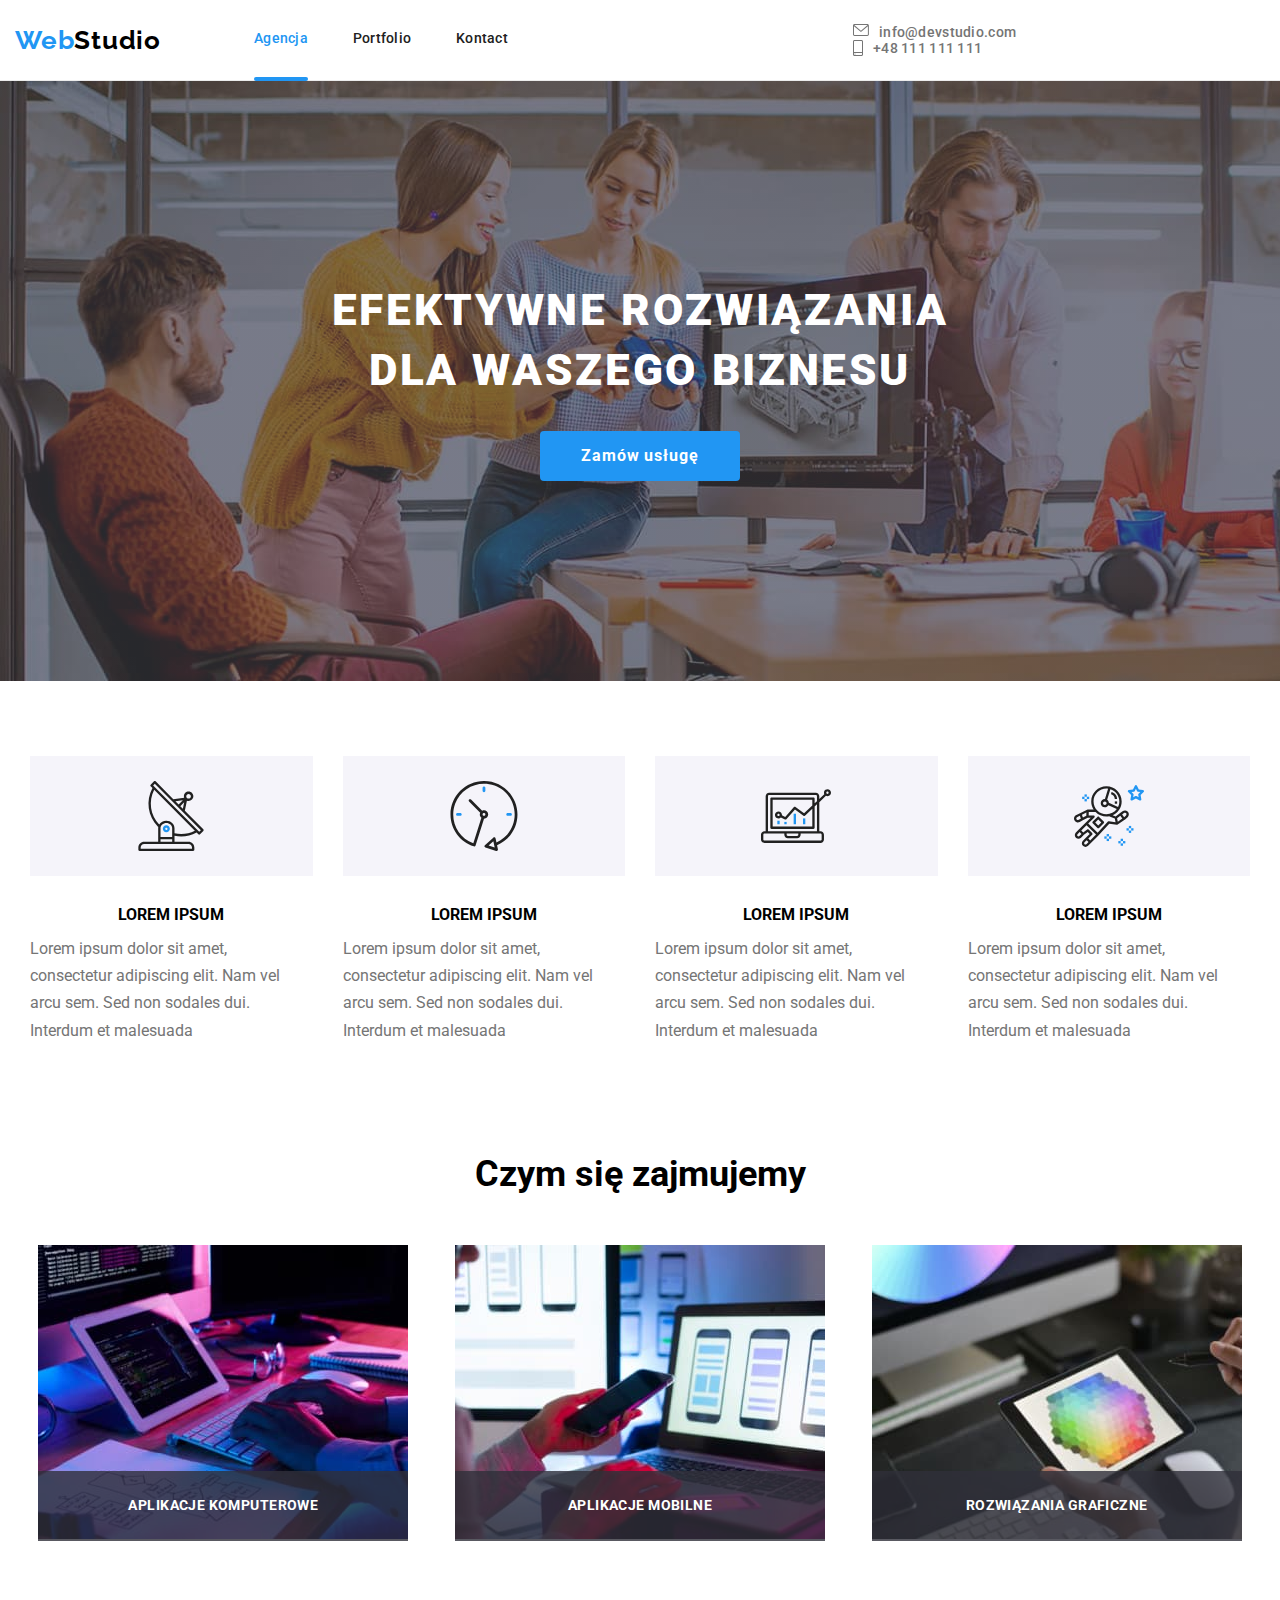
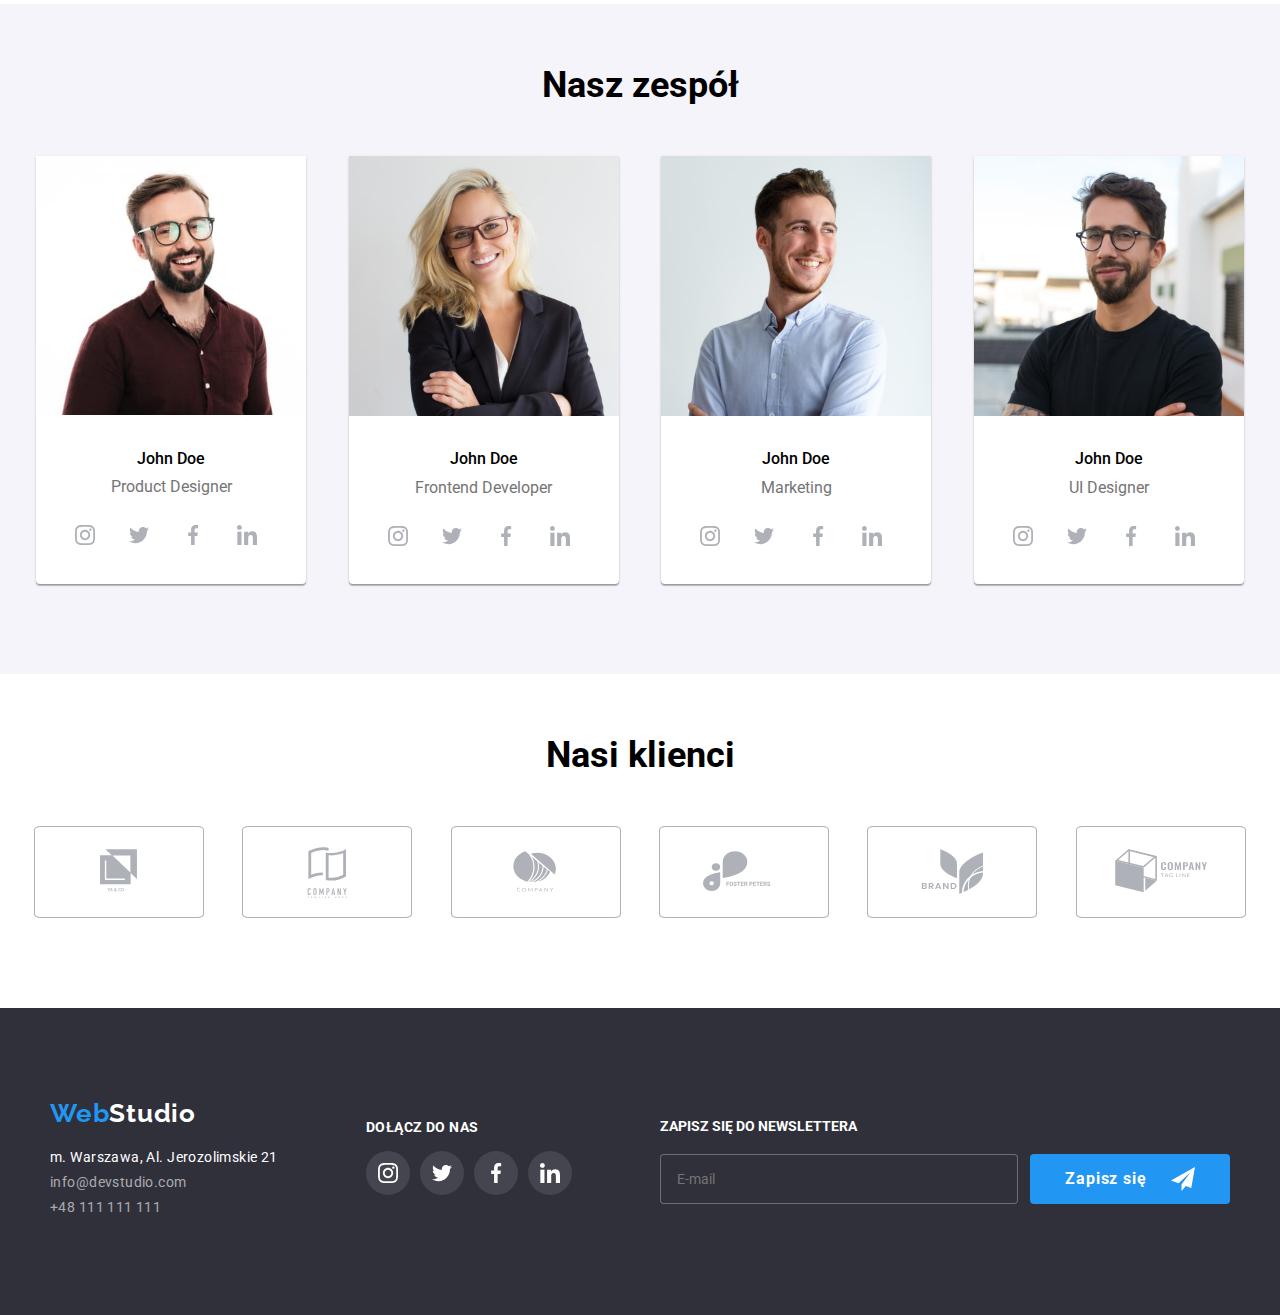
==== commit ebb54ac4: "cdcd" ====
--- a/index.html
+++ b/index.html
@@ -282,8 +282,8 @@
       </div>
     </section>
   </main>
-  <footer class="footer1">
-    <div class="container footer2">
+  <footer class="container footer1">
+    <div class="footer2">
       <div class="footer2 footer2__big">
         <a class="logo-link logo-link--color" href="./index.html">Web<span
             class="logo-link__title logo-link__title--color">Studio</span></a>
@@ -395,6 +395,7 @@
         <li><a href="#" class="mobile-menu__social-link">linkedin</a></li>
       </ul>
     </div>
+  </div>
     <div class="backdrop is-hidden" data-modal>
       <div class="modal">
         <button type="button" class="close-btn" data-modal-close>X</button>
@@ -432,7 +433,6 @@
       </div>
     </div>
     <script defer src="./js/mobile-menu.js"></script>
-
     <script src="./js/modal.js"></script>
 </body>
 
--- a/css/main.min.css
+++ b/css/main.min.css
@@ -1 +1 @@
-body{color:#757575;background:var(--white);font-family:"Roboto","raleway",sans-serif;font-weight:400;margin:0}.container{width:100%;margin:0 auto;padding:0 15px}@media screen and (min-width: 768px){.container{width:100%;margin:0 auto;padding:0 15px}}@media screen and (min-width: 1200px){.container{width:100%;margin:0 auto;padding:0 15px}}.section{padding-bottom:60px;padding-top:60px}@media screen and (min-width: 768px){.section{padding-bottom:60px;padding-top:60px}}ul{margin:0;padding:0}h1,h2,h3,h4{margin:0;padding:0}p{margin:0;padding:0}.adres-list{display:none}@media screen and (min-width: 768px){.adres-list{display:flex;flex-wrap:wrap;margin-left:93px;line-height:1.17;padding-left:0%;width:321px;list-style:none}.adres-list__mail{font-weight:500;font-size:14px;letter-spacing:.02em;text-decoration:none;padding-bottom:5px;color:#757575;display:flex;fill:#757575;transition-property:color,fill;transition-duration:250ms;transition-timing-function:cubic-bezier(0.4, 0, 0.2, 1)}.adres-list__mail:hover,.adres-list__mail:focus{color:var(--brand-color);text-decoration:none;fill:var(--color2, #2196f3)}.adres-list__phone{font-weight:500;font-size:14px;letter-spacing:.02em;text-decoration:none;padding-top:5px;color:#757575;display:flex;fill:#757575;transition-property:color,fill;transition-duration:250ms;transition-timing-function:cubic-bezier(0.4, 0, 0.2, 1)}.adres-list__phone:hover,.adres-list__phone:focus{color:var(--brand-color);text-decoration:none;fill:var(--color2, #2196f3)}}@media screen and (min-width: 1200px){.adres-list{margin-left:345px;display:flex;justify-content:space-between;align-items:center;line-height:1.17;padding-left:0%;width:321px;list-style:none}.adres-list li:first-child{margin-right:30px}}.envelope{margin-right:10px}.smartphone{margin-right:10px}.button{background:var(--brand-color);cursor:pointer;font-weight:700;font-size:16px;line-height:1.87;text-align:center;letter-spacing:.06em;color:var(--white);border-radius:4px;border-style:none;height:50px;width:200px;margin-top:30px}.button--modal{margin-left:124px}.button__portfolio{width:100%;font-weight:500;font-family:"Roboto";border-style:none;background:#f5f4fa;line-height:1.62;border-radius:0px 0px 4px 4px;padding:6px 22px 6px 22px;transition-property:color,background-color,box-shadow,border-radius;transition-duration:250ms;transition-timing-function:cubic-bezier(0.4, 0, 0.2, 1)}.button__portfolio:active{background:var(--brand-color)}.button__portfolio:hover,.button__portfolio:focus{color:var(--white);background-color:var(--brand-color);box-shadow:0px 1px 3px rgba(0,0,0,.12),0px 1px 1px rgba(0,0,0,.14),0px 2px 1px rgba(0,0,0,.2);border-radius:0px 0px 4px 4px}.section-buttons{list-style:none;text-align:center;display:flex;flex-wrap:wrap;padding-left:0%;padding-bottom:50px}.section-buttons li{flex-basis:calc((100% - 30px)/3)}.section-buttons li:nth-child(1n+2){margin-left:8px;margin-bottom:15px}.section-buttons li:nth-child(4){margin-left:0px}@media screen and (min-width: 768px){.section-buttons{list-style:none;text-align:center;display:flex;flex-wrap:nowrap;justify-content:center;padding-left:0%;padding-bottom:50px}.section-buttons li:nth-child(1n+2){margin-left:8px}}.cards{list-style:none;display:flex;flex-wrap:wrap;justify-content:space-between;width:100%;padding-left:0px}.cards li:nth-child(-n+6){margin-bottom:30px}.cards__img{display:block;min-width:100%}.cards li{width:100%;border-bottom:1px solid #eee;border-left:1px solid #eee;border-right:1px solid #eee;transition-property:box-shadow,border-radius;transition-duration:250ms;transition-timing-function:cubic-bezier(0.4, 0, 0.2, 1)}.cards li:hover,.cards li:focus{box-shadow:0px 1px 3px rgba(0,0,0,.12),0px 1px 1px rgba(0,0,0,.14),0px 2px 1px rgba(0,0,0,.2);border-radius:0px 0px 4px 4px}.cards__figure{width:100%;background:#fff;margin-inline-start:0px;margin-inline-end:0px;margin-top:0px;margin-bottom:0px;overflow:hidden;position:relative;z-index:1001}.cards__figcaption{background:#fff;padding-top:20px;z-index:1002;position:relative}.cards__figcaption--head{font-family:"Roboto";font-weight:700;color:var(--black);line-height:2;margin-left:24px}.cards__figcaption--text{line-height:1.87;margin-left:24px;padding-bottom:20px}.cards__overlay{position:absolute;top:0;left:0;width:100%;height:100%;background-color:var(--brand-color);opacity:90%;transform:translatey(100%);transition-duration:250ms;transition-property:transform;transition-timing-function:cubic-bezier(0.4, 0, 0.2, 1)}.cards__overlay p{font-size:18px;line-height:1.55;letter-spacing:.03em;color:#fff;padding:49px 24px 49px 24px}.cards__figure:hover .cards__overlay,.cards__figure:focus .cards__overlay{transform:translatey(0)}.figcaption1{font-family:"Roboto";font-weight:700;color:var(--black)}.portfolio-section{display:flex}@media screen and (min-width: 768px){.cards li{width:100%;flex-basis:calc((100% - 30px)/2)}.cards__img{width:100%}}.clients{display:flex;flex-basis:auto;list-style:none;flex-wrap:wrap;justify-content:space-between;width:100%}.clients__client-icon{width:100%;height:92px;border:1px solid #afb1b8;border-radius:4%;cursor:pointer;display:flex;justify-content:center;fill:#afb1b8;transition-property:fill,border,background-color;transition-duration:250ms;transition-timing-function:cubic-bezier(0.4, 0, 0.2, 1)}.clients__client-icon:hover,.clients__client-icon:focus{fill:#2196f3;border:1px solid #2196f3}.clients>li{flex-basis:calc((100% - 30px)/2);margin-bottom:30px}@media screen and (min-width: 768px){.clients{display:flex;width:100%}.clients>li{flex-basis:calc((100% - 30px)/3)}}@media screen and (min-width: 1200px){.clients{display:flex;flex-direction:row;justify-content:space-around}}.description{list-style:none;text-align:left;line-height:1.71;display:flex;flex-wrap:wrap;width:100%;padding-left:0%;margin-top:0px}.description__headline{font-weight:700;line-height:1.17;text-align:center;color:var(--black);margin-bottom:10px}.description__svg{display:flex;flex-direction:column;align-items:center;background-color:#f5f4fa;margin-bottom:30px}.description li{flex:0 0 100%;max-width:100%;text-decoration:none;margin-bottom:30px}.description li:last-child{margin-bottom:0px}@media screen and (min-width: 768px){.description{list-style:none;text-align:left;line-height:1.71;display:flex;flex-wrap:wrap;width:100%;padding-left:0%;margin-top:0px}.description__headline{font-weight:700;line-height:1.17;color:var(--black);margin-bottom:10px}.description li{flex:0 0 50%;max-width:50%;text-decoration:none;padding:15px}}@media screen and (min-width: 1200px){.description{list-style:none;text-align:left;line-height:1.71;display:flex;flex-wrap:wrap;width:100%;padding-left:0%;margin-top:0px}.description__headline{font-weight:700;line-height:1.17;color:var(--black);margin-bottom:10px}.description li{flex:0 0 25%;max-width:25%;text-decoration:none}.description li:nth-child(2n+0){margin-left:30px}}@media screen and (min-width: 1200px){.description{list-style:none;text-align:left;line-height:1.71;display:flex;flex-wrap:nowrap;padding-left:0%;margin-top:0px;margin-bottom:94px}.description__headline{font-weight:700;line-height:1.17;color:var(--black);margin-bottom:10px}.description li{flex:0 0 25%;max-width:25%;text-decoration:none}.description li:nth-child(1n+2){margin-left:30px}}.logo-link{font-family:"Raleway";font-weight:700;font-size:26px;line-height:1.17;letter-spacing:.03em;color:var(--black);text-decoration:none;transition-property:color;transition-duration:250ms;transition-timing-function:cubic-bezier(0.4, 0, 0.2, 1)}.logo-link__title{color:var(--brand-color)}.logo-link__title--color{color:var(--white)}.logo-link:hover,.logo-link:focus{color:var(--brand-color)}.logo-link--color{color:var(--brand-color)}.logo-link--color:hover,.logo-link--color:focus{color:var(--white)}.modal-form{display:flex;flex-direction:column;width:448px;margin:auto;font-size:20px;font-weight:700;color:#000;position:relative}.modal-form__title{text-align:center;margin-top:40px;margin-bottom:12px}.modal-form__label:focus-within svg{fill:var(--brand-color)}.modal-form__label{font-size:12px;font-weight:400}.modal-form__input{height:40px;width:448px;margin-top:4px;margin-bottom:10px;padding-left:42px;border:1px solid #afb1b8;border-radius:4px;transition-property:fill,border;transition-duration:250ms;transition-timing-function:cubic-bezier(0.4, 0, 0.2, 1)}.modal-form__input:focus,.modal-form__input:hover{border:1px solid #2196f3;fill:var(--brand-color);outline:none}.name{position:absolute;top:107px;left:15px}.telefon{position:absolute;top:174.26px;left:14.27px}.modal-email{position:absolute;top:243px;left:13.5px}.input1:checked+.label2::before{background-color:var(--brand-color);background-image:url(../images/vector.svg);background-position:50% 50%;border:none;background-repeat:no-repeat}.visually-hidden{position:absolute;clip:rect(1px, 1px, 1px, 1px);clip:rect(1px 1px 1px 1px);padding:0;border:0;height:1px;width:1px;overflow:hidden}.label2{display:flex;font-size:14px;font-weight:400;color:#757575;margin-top:20px;margin-left:15px;cursor:pointer}.label2::before{display:inline-block;content:"";width:16px;height:16px;border:1px solid #000;border-radius:4px;margin-right:8px;transition-property:background-color,border;transition-duration:250ms;transition-timing-function:cubic-bezier(0.4, 0, 0.2, 1)}.textarea{margin-top:4px;font-size:12px;height:120px;resize:none;padding-top:1rem;padding-left:1rem;border:1px solid #afb1b8;border-radius:4px;transition-property:border;transition-duration:250ms;transition-timing-function:cubic-bezier(0.4, 0, 0.2, 1)}.textarea:focus,.textarea:hover{border:1px solid #2196f3;outline:none}.backdrop{position:fixed;top:0;left:0;width:100%;height:100%;background-color:#e5e5e5;background:rgba(0,0,0,.2);transition:250ms cubic-bezier(0.19, 1, 0.22, 1);transition-property:scale,opacity,transform}.is-hidden{opacity:0;visibility:hidden;pointer-events:none}.close-btn{position:absolute;background-color:#fff;cursor:pointer;top:8px;right:8px;border:1px solid rgba(0,0,0,.1);border-radius:50%}.close-btn,.x{width:30px;height:30px;position:absolute;left:490px;top:8px;background-color:#fff;border:1px solid rgba(0,0,0,.1);border-radius:50%;font-size:15px;display:block;justify-items:center}.modal{position:absolute;width:528px;min-height:581px;left:50%;top:50%;background:#fff;box-shadow:0px 1px 3px rgba(0,0,0,.12),0px 1px 1px rgba(0,0,0,.14),0px 2px 1px rgba(0,0,0,.2);border-radius:4px;transition-property:transform,scale,opacity;transform:translate(-50%, -50%)}.is-hidden .modal{transform:translate(-50%);transition:250ms cubic-bezier(0.19, 1, 0.22, 1)}.navigation{display:none}@media screen and (min-width: 768px){.navigation{display:flex;margin-left:83px}.navigation__list{font-weight:500;font-size:14px;line-height:1.17;letter-spacing:.02em;list-style:none;color:var(--shadow2);text-decoration:none;display:flex;justify-content:space-between;padding-left:0;width:254px;transition:color}.navigation__link{text-decoration:none;color:var(--shadow2);transition-property:color;transition-duration:250ms;transition-timing-function:cubic-bezier(0.4, 0, 0.2, 1)}.navigation__link:hover::after,.navigation__link:focus::after{content:"";display:block;position:relative;border-top:4px solid var(--brand-color);border-radius:2px;top:31px}.navigation__link:hover,.navigation__link:focus{color:var(--brand-color);text-decoration:none}.navigation__link--active{text-decoration:none;color:var(--brand-color)}.navigation__link--active::after{content:"";display:block;position:relative;border-top:4px solid var(--brand-color);border-radius:2px;top:31px}}@media screen and (min-width: 1200px){.navigation{margin-left:93px}}.newsletter{display:flex;flex-direction:column;font-size:14px;font-weight:700;color:var(--white);margin-left:70px}.newsletter-form{height:50px;display:flex;padding-top:20px}.newsletter-form__input{width:358px;height:50px;padding-left:16px;background-color:#2f303a;border:1px solid rgba(255,255,255,.3);border-radius:4px;transition-property:border;transition-duration:250ms;transition-timing-function:cubic-bezier(0.4, 0, 0.2, 1)}.newsletter-form__input:focus,.newsletter-form__input:hover{border:1px solid var(--brand-color);outline:none}.newsletter-form__button{background:var(--brand-color);cursor:pointer;display:flex;justify-content:center;align-items:center;font-weight:700;font-size:16px;line-height:1.87;text-align:center;letter-spacing:.06em;color:var(--white);border-radius:4px;border-style:none;height:50px;width:200px;margin-left:12px}.newsletter-form__send{fill:#fff;margin-left:24px}.newsletter{display:flex;flex-direction:column;align-items:center;margin-left:0%}.newsletter-form{flex-direction:column;align-items:center;justify-content:space-between;height:auto}.newsletter-form__button{margin-left:0%;margin-top:20px}.product{list-style:none;display:flex;justify-content:space-between;padding-left:0%;margin-top:50px}.product li{text-decoration:none;position:relative}.product__box-overlay{width:370px;height:70px;background:rgba(47,48,58,.8);position:absolute;bottom:1%;font-weight:700;font-size:14px;line-height:1.14;justify-content:center;align-items:center;letter-spacing:.03em;text-transform:uppercase;color:#fff;display:flex}.products{display:none}@media screen and (min-width: 1200px){.products{display:block}}.social-list{display:flex;justify-content:center;text-decoration:none;padding-top:16px;padding-bottom:18px}.social-list__link{width:44px;height:44px;display:flex;justify-content:center;align-items:center;border-radius:50%;background-color:#fff;fill:#afb1b8;margin-right:10px;transition-property:fill,background-color,color;transition-duration:250ms;transition-timing-function:cubic-bezier(0.4, 0, 0.2, 1)}.social-list__link:hover,.social-list__link:focus{background-color:#2196f3;fill:#fff}.social-list__link--color{background-color:rgba(255,255,255,.1);fill:#fff}.social-list__icon{width:20px;height:20px;display:flex;color:currentColor;justify-content:center;align-items:center}.team{display:flex;flex-basis:auto;list-style:none;flex-wrap:wrap;width:100%}.team__section{background:#f5f4fa}.team li{flex:0 0 100%;width:100%;text-decoration:none;margin-bottom:30px;background-color:var(--white);box-shadow:0px 1px 3px rgba(0,0,0,.12),0px 1px 1px rgba(0,0,0,.14),0px 2px 1px rgba(0,0,0,.2);border-radius:0px 0px 4px 4px}.team__figure{margin:0 0 0 0;margin-bottom:30px}.team__figure--img{margin-bottom:30px;width:100%}.team__figcaption{display:flex;flex-direction:column;align-items:center;font-weight:500;color:var(--black);line-height:1.17}.team__figcaption--p{font-weight:400;margin-top:10px;color:var(--p)}@media screen and (min-width: 768px){.team{display:flex;flex-wrap:wrap;justify-content:space-between;width:100%;flex-basis:auto}.team li{flex-basis:calc((100% - 30px)/2);text-decoration:none}}@media screen and (min-width: 1200px){.team{display:flex;flex-direction:row;flex-wrap:wrap}}.mobile-menu{display:flex;flex-direction:column;justify-content:space-between;position:fixed;top:0;left:0;width:100vw;height:100vh;padding:48px 40px;background-color:var(--white);z-index:1001;transform:translateX(100%);transition:250ms cubic-bezier(0.4, 0, 0.2, 1)}.mobile-menu.is-open{transform:translateX(0)}.mobile-menu__list{flex-grow:1;list-style:none}.mobile-menu__list--margin-bottom{margin-bottom:64px}.mobile-menu__item--margin-bottom:not(:last-child){margin-bottom:32px}.mobile-menu__link{font-family:"roboto";font-weight:500;font-size:40px;line-height:1.175;letter-spacing:.02em;color:var(--shadow);text-decoration:none;transition:color transform}.mobile-menu__link:hover,.mobile-menu__link:active,.mobile-menu__link:focus{color:var(--brand-color)}.mobile-menu__link--phone{font-size:34px;line-height:1.18;color:var(--brand-color)}.mobile-menu__link--email{font-size:24px;line-height:1.17;color:var(--shadow2)}.mobile-menu__link--current-page{color:var(--brand-color)}.mobile-menu__btn-close{position:absolute;top:10px;right:15px;display:flex;flex-direction:column;justify-content:center;align-items:center;border:none;background-color:rgba(0,0,0,0);width:40px;height:40px;color:var(--brand-color);transition:color transform}.mobile-menu__btn-close:hover,.mobile-menu__btn-close:active,.mobile-menu__btn-close:focus{color:var(--brand-color)}.mobile-menu__icon{width:19px;height:19px;fill:currentColor}.mobile-menu__contact{flex-grow:0}.mobile-menu__social-list{display:flex;flex-wrap:wrap;flex-direction:row;list-style-type:none}.mobile-menu__social-link{display:flex;align-items:center;text-decoration:none;font-family:"roboto";font-style:normal;font-weight:500;font-size:18px;line-height:1.22;letter-spacing:.02em;text-transform:capitalize;color:var(--brand-color)}.mobile-menu__social-icon{height:22px;width:1px;margin:0 10px}@media screen and (min-width: 768px){.mobile-menu{display:none}}.footer2{display:flex;flex-direction:column;align-items:center;justify-content:space-between}.footer-adres-list{align-items:center;justify-content:space-between;list-style:none;text-align:center}.footer-links{margin-left:0;display:flex;flex-direction:column;align-items:center;margin-top:51px;margin-bottom:42px;font-family:"Roboto";font-style:normal;font-weight:700;font-size:14px;line-height:16px;letter-spacing:.03em;color:var(--white)}.footer1{background:var(--shadow);display:flex;flex-direction:column;justify-content:center;padding-top:60px;padding-bottom:60px}.footer-adress{margin-top:20px;font-size:14px;line-height:1.71;letter-spacing:.03em;color:var(--white);display:flex}@media screen and (min-width: 768px){.footer-links{display:flex}.footer2{display:flex;flex-direction:row;justify-content:space-around}.footer2__big{flex-direction:column}.footer-adres-list{list-style:none;line-height:1.17;display:flex;flex-direction:column;justify-content:space-around;padding-left:0%}}.footer-adres-list li{margin-bottom:9px}.mail1{text-decoration:none;color:rgba(255,255,255,.6);transition-property:fill,color;transition-duration:250ms;transition-timing-function:cubic-bezier(0.4, 0, 0.2, 1)}.mail1:hover,.mail1:focus{color:var(--brand-color);text-decoration:none}.phone1{text-decoration:none;color:rgba(255,255,255,.6);transition-property:color,fill;transition-duration:250ms;transition-timing-function:cubic-bezier(0.4, 0, 0.2, 1)}.phone1:hover,.phone1:focus{color:var(--brand-color);text-decoration:none}.section1{min-height:400px;display:flex;max-width:100%;flex-direction:column;align-items:center;justify-content:center;background-image:linear-gradient(rgba(98, 100, 110, 0.4), rgba(98, 100, 110, 0.4)),url("../images/Background480x400.jpg");background-repeat:no-repeat;background-size:cover}@media screen and (min-width: 768px){.section1{min-height:400px;max-width:100%;background-image:linear-gradient(rgba(98, 100, 110, 0.4), rgba(98, 100, 110, 0.4)),url("../images/Background768x400.jpg")}}@media screen and (min-width: 1200px){.section1{height:600px;max-width:100%;background-image:linear-gradient(rgba(98, 100, 110, 0.4), rgba(98, 100, 110, 0.4)),url("../images/Background1600x600.jpg")}}.headline1{font-weight:900;font-size:44px;line-height:1.36;text-align:center;letter-spacing:.06em;text-transform:uppercase;color:var(--white);margin:0}.headline2{color:var(--black);text-align:center;font-weight:700;font-size:36px;line-height:1.17;margin-bottom:50px}.section>.section1{max-width:480px;width:100%;margin:0 auto;padding:0 15px}@media screen and (min-width: 480px)and (max-width: 768px){.section>.section1{max-width:768px;width:100%;margin:0 auto;padding:0 15px}}@media screen and (min-width: 768px)and (max-width: 1200px){.section>.section1{max-width:1600px;width:100%;margin:0 auto;padding:0 15px}}@media screen and (min-width: 1200px){.section>.section1{max-width:1600px;width:100%;margin:0 auto;padding:0 15px}}.header>.container{height:80px;display:flex;align-items:center}.header{background:var(--white);border-bottom:1px solid #ececec}.menu-toggle{position:absolute;right:23px;top:30px;border:none;background:none}@media screen and (min-width: 768px){.menu-toggle{display:none}}.menu{fill:#000}.menu:hover,.menu:focus{fill:var(--brand-color)}@media screen and (min-width: 768px){.hamburger{display:none}}:root{--white: #fff;--brand-color: #2196f3;--black: #000;--shadow: #2f303a;--shadow2: #212121}/*# sourceMappingURL=main.min.css.map */+body{color:#757575;background:var(--white);font-family:"Roboto","raleway",sans-serif;font-weight:400;margin:0}.container{width:100%;margin:0 auto;padding:0 15px}@media screen and (min-width: 768px){.container{width:100%;margin:0 auto;padding:0 15px}}@media screen and (min-width: 1200px){.container{width:100%;margin:0 auto;padding:0 15px}}.section{padding-bottom:60px;padding-top:60px}@media screen and (min-width: 768px){.section{padding-bottom:60px;padding-top:60px}}ul{margin:0;padding:0}h1,h2,h3,h4{margin:0;padding:0}p{margin:0;padding:0}.adres-list{display:none}@media screen and (min-width: 768px){.adres-list{display:flex;flex-wrap:wrap;margin-left:93px;line-height:1.17;padding-left:0%;width:321px;list-style:none}.adres-list__mail{font-weight:500;font-size:14px;letter-spacing:.02em;text-decoration:none;padding-bottom:5px;color:#757575;display:flex;fill:#757575;transition-property:color,fill;transition-duration:250ms;transition-timing-function:cubic-bezier(0.4, 0, 0.2, 1)}.adres-list__mail:hover,.adres-list__mail:focus{color:var(--brand-color);text-decoration:none;fill:var(--color2, #2196f3)}.adres-list__phone{font-weight:500;font-size:14px;letter-spacing:.02em;text-decoration:none;padding-top:5px;color:#757575;display:flex;fill:#757575;transition-property:color,fill;transition-duration:250ms;transition-timing-function:cubic-bezier(0.4, 0, 0.2, 1)}.adres-list__phone:hover,.adres-list__phone:focus{color:var(--brand-color);text-decoration:none;fill:var(--color2, #2196f3)}}@media screen and (min-width: 1200px){.adres-list{margin-left:345px;display:flex;flex-direction:row;justify-content:space-between;align-items:center;line-height:1.17;padding-left:0%;width:321px;list-style:none}.adres-list li:first-child{margin-right:30px}.adres-list__mail{padding:0}.adres-list__phone{padding:0}}.envelope{margin-right:10px}.smartphone{margin-right:10px}.button{background:var(--brand-color);cursor:pointer;font-weight:700;font-size:16px;line-height:1.87;text-align:center;letter-spacing:.06em;color:var(--white);border-radius:4px;border-style:none;height:50px;width:200px;margin-top:30px}.button--modal{margin-left:124px}.button__portfolio{width:100%;font-weight:500;font-family:"Roboto";border-style:none;background:#f5f4fa;line-height:1.62;border-radius:0px 0px 4px 4px;padding:6px 22px 6px 22px;transition-property:color,background-color,box-shadow,border-radius;transition-duration:250ms;transition-timing-function:cubic-bezier(0.4, 0, 0.2, 1)}.button__portfolio:active{background:var(--brand-color)}.button__portfolio:hover,.button__portfolio:focus{color:var(--white);background-color:var(--brand-color);box-shadow:0px 1px 3px rgba(0,0,0,.12),0px 1px 1px rgba(0,0,0,.14),0px 2px 1px rgba(0,0,0,.2);border-radius:0px 0px 4px 4px}.section-buttons{list-style:none;text-align:center;display:flex;flex-wrap:wrap;padding-left:0%;padding-bottom:50px}.section-buttons li{flex-basis:calc((100% - 30px)/3)}.section-buttons li:nth-child(1n+2){margin-left:8px;margin-bottom:15px}.section-buttons li:nth-child(4){margin-left:0px}@media screen and (min-width: 768px){.section-buttons{list-style:none;text-align:center;display:flex;flex-wrap:nowrap;justify-content:center;padding-left:0%;padding-bottom:50px}.section-buttons li:nth-child(1n+2){margin-left:8px}}.cards{list-style:none;display:flex;flex-wrap:wrap;justify-content:space-between;width:100%;padding-left:0px}.cards li:nth-child(-n+6){margin-bottom:30px}.cards__img{display:block;min-width:100%}.cards li{width:100%;border-bottom:1px solid #eee;border-left:1px solid #eee;border-right:1px solid #eee;transition-property:box-shadow,border-radius;transition-duration:250ms;transition-timing-function:cubic-bezier(0.4, 0, 0.2, 1)}.cards li:hover,.cards li:focus{box-shadow:0px 1px 3px rgba(0,0,0,.12),0px 1px 1px rgba(0,0,0,.14),0px 2px 1px rgba(0,0,0,.2);border-radius:0px 0px 4px 4px}.cards__figure{width:100%;background:#fff;margin-inline-start:0px;margin-inline-end:0px;margin-top:0px;margin-bottom:0px;overflow:hidden;position:relative;z-index:1001}.cards__figcaption{background:#fff;padding-top:20px;z-index:1002;position:relative}.cards__figcaption--head{font-family:"Roboto";font-weight:700;color:var(--black);line-height:2;margin-left:24px}.cards__figcaption--text{line-height:1.87;margin-left:24px;padding-bottom:20px}.cards__overlay{position:absolute;top:0;left:0;width:100%;height:100%;background-color:var(--brand-color);opacity:90%;transform:translatey(100%);transition-duration:250ms;transition-property:transform;transition-timing-function:cubic-bezier(0.4, 0, 0.2, 1)}.cards__overlay p{font-size:18px;line-height:1.55;letter-spacing:.03em;color:#fff;padding:49px 24px 49px 24px}.cards__figure:hover .cards__overlay,.cards__figure:focus .cards__overlay{transform:translatey(0)}.figcaption1{font-family:"Roboto";font-weight:700;color:var(--black)}.portfolio-section{display:flex}@media screen and (min-width: 768px){.cards li{width:100%;flex-basis:calc((100% - 30px)/2);margin-bottom:30px}.cards__img{width:100%}}.clients{display:flex;flex-basis:auto;list-style:none;flex-wrap:wrap;justify-content:space-between;width:100%}.clients__client-icon{width:100%;height:92px;border:1px solid #afb1b8;border-radius:4%;cursor:pointer;display:flex;justify-content:center;fill:#afb1b8;transition-property:fill,border,background-color;transition-duration:250ms;transition-timing-function:cubic-bezier(0.4, 0, 0.2, 1)}.clients__client-icon:hover,.clients__client-icon:focus{fill:#2196f3;border:1px solid #2196f3}.clients>li{flex-basis:calc((100% - 30px)/2);margin-bottom:30px}@media screen and (min-width: 768px){.clients{display:flex;width:100%}.clients>li{flex-basis:calc((100% - 30px)/3)}}@media screen and (min-width: 1200px){.clients{display:flex;flex-direction:row;justify-content:space-around}.clients>li{min-width:170px;flex-basis:auto}}.description{list-style:none;text-align:left;line-height:1.71;display:flex;flex-wrap:wrap;width:100%;padding-left:0%;margin-top:0px}.description__headline{font-weight:700;line-height:1.17;text-align:center;color:var(--black);margin-bottom:10px}.description__svg{display:flex;flex-direction:column;align-items:center;background-color:#f5f4fa;margin-bottom:30px}.description li{flex:0 0 100%;max-width:100%;text-decoration:none;margin-bottom:30px}.description li:last-child{margin-bottom:0px}@media screen and (min-width: 768px){.description{list-style:none;text-align:left;line-height:1.71;display:flex;flex-wrap:wrap;width:100%;padding-left:0%;margin-top:0px}.description__headline{font-weight:700;line-height:1.17;color:var(--black);margin-bottom:10px}.description li{flex:0 0 50%;max-width:50%;text-decoration:none;padding:15px}}@media screen and (min-width: 1200px){.description{display:flex;align-items:center;justify-content:space-between;list-style:none;line-height:1.71;padding-left:0%;margin-top:0px;margin-bottom:94px}.description__headline{font-weight:700;line-height:1.17;color:var(--black);margin-bottom:10px}.description li{flex:0 0 25%;max-width:25%;text-decoration:none;padding:15px;margin-bottom:0}}.logo-link{font-family:"Raleway";font-weight:700;font-size:26px;line-height:1.17;letter-spacing:.03em;color:var(--black);text-decoration:none;transition-property:color;transition-duration:250ms;transition-timing-function:cubic-bezier(0.4, 0, 0.2, 1)}.logo-link__title{color:var(--brand-color)}.logo-link__title--color{color:var(--white)}.logo-link:hover,.logo-link:focus{color:var(--brand-color)}.logo-link--color{color:var(--brand-color)}.logo-link--color:hover,.logo-link--color:focus{color:var(--white)}.modal-form{display:flex;flex-direction:column;width:448px;margin:auto;font-size:20px;font-weight:700;color:#000;position:relative}.modal-form__title{text-align:center;margin-top:40px;margin-bottom:12px}.modal-form__label:focus-within svg{fill:var(--brand-color)}.modal-form__label{font-size:12px;font-weight:400}.modal-form__input{height:40px;width:448px;margin-top:4px;margin-bottom:10px;padding-left:42px;border:1px solid #afb1b8;border-radius:4px;transition-property:fill,border;transition-duration:250ms;transition-timing-function:cubic-bezier(0.4, 0, 0.2, 1)}.modal-form__input:focus,.modal-form__input:hover{border:1px solid #2196f3;fill:var(--brand-color);outline:none}.name{position:absolute;top:107px;left:15px}.telefon{position:absolute;top:174.26px;left:14.27px}.modal-email{position:absolute;top:243px;left:13.5px}.input1:checked+.label2::before{background-color:var(--brand-color);background-image:url(../images/vector.svg);background-position:50% 50%;border:none;background-repeat:no-repeat}.visually-hidden{position:absolute;clip:rect(1px, 1px, 1px, 1px);clip:rect(1px 1px 1px 1px);padding:0;border:0;height:1px;width:1px;overflow:hidden}.label2{display:flex;font-size:14px;font-weight:400;color:#757575;margin-top:20px;margin-left:15px;cursor:pointer}.label2::before{display:inline-block;content:"";width:16px;height:16px;border:1px solid #000;border-radius:4px;margin-right:8px;transition-property:background-color,border;transition-duration:250ms;transition-timing-function:cubic-bezier(0.4, 0, 0.2, 1)}.textarea{margin-top:4px;font-size:12px;height:120px;resize:none;padding-top:1rem;padding-left:1rem;border:1px solid #afb1b8;border-radius:4px;transition-property:border;transition-duration:250ms;transition-timing-function:cubic-bezier(0.4, 0, 0.2, 1)}.textarea:focus,.textarea:hover{border:1px solid #2196f3;outline:none}.backdrop{position:fixed;top:0;left:0;width:100%;height:100%;background-color:#e5e5e5;background:rgba(0,0,0,.2);transition:250ms cubic-bezier(0.19, 1, 0.22, 1);transition-property:scale,opacity,transform}.is-hidden{opacity:0;visibility:hidden;pointer-events:none}.close-btn{position:absolute;background-color:#fff;cursor:pointer;top:8px;right:8px;border:1px solid rgba(0,0,0,.1);border-radius:50%}.close-btn,.x{width:30px;height:30px;position:absolute;top:8px;background-color:#fff;border:1px solid rgba(0,0,0,.1);border-radius:50%;font-size:15px;display:block;justify-items:center}.modal{position:absolute;width:450px;min-height:609px;left:50%;top:50%;background:#fff;box-shadow:0px 1px 3px rgba(0,0,0,.12),0px 1px 1px rgba(0,0,0,.14),0px 2px 1px rgba(0,0,0,.2);border-radius:4px;transition-property:transform,scale,opacity;transform:translate(-50%, -50%)}@media screen and (min-width: 768px){.modal{position:absolute;width:450px;min-height:609px;left:50%;top:50%;transform:translate(-50%, -50%)}}@media screen and (min-width: 1200px){.modal{position:absolute;width:528px;min-height:581px;left:50%;top:50%}}.is-hidden .modal{transform:translate(-50%, -50%);transition:250ms cubic-bezier(0.19, 1, 0.22, 1)}.navigation{display:none}@media screen and (min-width: 768px){.navigation{display:flex;margin-left:83px}.navigation__list{font-weight:500;font-size:14px;line-height:1.17;letter-spacing:.02em;list-style:none;color:var(--shadow2);text-decoration:none;display:flex;justify-content:space-between;padding-left:0;width:254px;transition:color}.navigation__link{text-decoration:none;color:var(--shadow2);transition-property:color;transition-duration:250ms;transition-timing-function:cubic-bezier(0.4, 0, 0.2, 1)}.navigation__link:hover::after,.navigation__link:focus::after{content:"";display:block;position:relative;border-top:4px solid var(--brand-color);border-radius:2px;top:31px}.navigation__link:hover,.navigation__link:focus{color:var(--brand-color);text-decoration:none}.navigation__link--active{text-decoration:none;color:var(--brand-color)}.navigation__link--active::after{content:"";display:block;position:relative;border-top:4px solid var(--brand-color);border-radius:2px;top:31px}}@media screen and (min-width: 1200px){.navigation{margin-left:93px}}.newsletter{display:flex;flex-direction:column;font-size:14px;font-weight:700;color:var(--white);margin-left:70px}.newsletter-form{height:50px;display:flex;padding-top:20px}.newsletter-form__input{width:358px;height:50px;padding-left:16px;background-color:#2f303a;border:1px solid rgba(255,255,255,.3);border-radius:4px;transition-property:border;transition-duration:250ms;transition-timing-function:cubic-bezier(0.4, 0, 0.2, 1)}.newsletter-form__input:focus,.newsletter-form__input:hover{border:1px solid var(--brand-color);outline:none}.newsletter-form__button{background:var(--brand-color);cursor:pointer;display:flex;justify-content:center;align-items:center;font-weight:700;font-size:16px;line-height:1.87;text-align:center;letter-spacing:.06em;color:var(--white);border-radius:4px;border-style:none;height:50px;width:200px;margin-left:12px}.newsletter-form__send{fill:#fff;margin-left:24px}.newsletter{display:flex;flex-direction:column;align-items:center;margin-left:0%}.newsletter-form{flex-direction:column;align-items:center;justify-content:space-between;height:auto}.newsletter-form__button{margin-left:0%;margin-top:20px}@media screen and (min-width: 1200px){.newsletter{align-items:flex-start;margin-left:78px;margin-top:50px}.newsletter-form{flex-direction:row;align-items:center}.newsletter-form__button{margin:0;margin-left:12px}}.product{list-style:none;display:flex;justify-content:space-around;padding-left:0%;margin-top:50px}.product li{text-decoration:none;position:relative}.product__box-overlay{width:370px;height:70px;background:rgba(47,48,58,.8);position:absolute;bottom:1%;font-weight:700;font-size:14px;line-height:1.14;justify-content:center;align-items:center;letter-spacing:.03em;text-transform:uppercase;color:#fff;display:flex}.products{display:none}@media screen and (min-width: 1200px){.products{display:block;justify-content:space-between}}.social-list{display:flex;justify-content:center;text-decoration:none;padding-top:16px;padding-bottom:18px}.social-list__link{width:44px;height:44px;display:flex;justify-content:center;align-items:center;border-radius:50%;background-color:#fff;fill:#afb1b8;margin-right:10px;transition-property:fill,background-color,color;transition-duration:250ms;transition-timing-function:cubic-bezier(0.4, 0, 0.2, 1)}.social-list__link:hover,.social-list__link:focus{background-color:#2196f3;fill:#fff}.social-list__link--color{background-color:rgba(255,255,255,.1);fill:#fff}.social-list__icon{width:20px;height:20px;display:flex;color:currentColor;justify-content:center;align-items:center}.team{display:flex;flex-basis:auto;list-style:none;flex-wrap:wrap;width:100%}.team__section{background:#f5f4fa}.team li{flex:0 0 100%;width:100%;text-decoration:none;margin-bottom:30px;background-color:var(--white);box-shadow:0px 1px 3px rgba(0,0,0,.12),0px 1px 1px rgba(0,0,0,.14),0px 2px 1px rgba(0,0,0,.2);border-radius:0px 0px 4px 4px}.team__figure{margin:0 0 0 0;margin-bottom:30px}.team__figure--img{margin-bottom:30px;width:100%}.team__figcaption{display:flex;flex-direction:column;align-items:center;font-weight:500;color:var(--black);line-height:1.17}.team__figcaption--p{font-weight:400;margin-top:10px;color:var(--p)}@media screen and (min-width: 768px){.team{display:flex;flex-wrap:wrap;justify-content:space-between;width:100%;flex-basis:auto}.team li{flex-basis:calc((100% - 30px)/2);text-decoration:none}}@media screen and (min-width: 1200px){.team{display:flex;flex-direction:row;justify-content:space-around}.team li{max-width:270px;max-height:428px;flex-basis:auto;text-decoration:none}}.mobile-menu{display:flex;flex-direction:column;justify-content:space-between;position:fixed;top:0;left:0;width:100vw;height:100vh;padding:48px 40px;background-color:var(--white);z-index:1001;transform:translateX(100%);transition:250ms cubic-bezier(0.4, 0, 0.2, 1)}.mobile-menu.is-open{transform:translateX(0)}.mobile-menu__list{flex-grow:1;list-style:none}.mobile-menu__list--margin-bottom{margin-bottom:64px}.mobile-menu__item--margin-bottom:not(:last-child){margin-bottom:32px}.mobile-menu__link{font-family:"roboto";font-weight:500;font-size:40px;line-height:1.175;letter-spacing:.02em;color:var(--shadow);text-decoration:none;transition:color transform}.mobile-menu__link:hover,.mobile-menu__link:active,.mobile-menu__link:focus{color:var(--brand-color)}.mobile-menu__link--phone{font-size:34px;line-height:1.18;color:var(--brand-color)}.mobile-menu__link--email{font-size:24px;line-height:1.17;color:var(--shadow2)}.mobile-menu__link--current-page{color:var(--brand-color)}.mobile-menu__btn-close{position:absolute;top:10px;right:15px;display:flex;flex-direction:column;justify-content:center;align-items:center;border:none;background-color:rgba(0,0,0,0);width:40px;height:40px;color:var(--brand-color);transition:color transform}.mobile-menu__btn-close:hover,.mobile-menu__btn-close:active,.mobile-menu__btn-close:focus{color:var(--brand-color)}.mobile-menu__icon{width:19px;height:19px;fill:currentColor}.mobile-menu__contact{flex-grow:0}.mobile-menu__social-list{display:flex;flex-wrap:wrap;flex-direction:row;list-style-type:none}.mobile-menu__social-link{display:flex;align-items:center;text-decoration:none;font-family:"roboto";font-style:normal;font-weight:500;font-size:18px;line-height:1.22;letter-spacing:.02em;text-transform:capitalize;color:var(--brand-color)}.mobile-menu__social-icon{height:22px;width:1px;margin:0 10px}@media screen and (min-width: 768px){.mobile-menu{display:none}}.footer2{display:flex;flex-direction:column;align-items:center;justify-content:space-between}.footer-adres-list{align-items:center;justify-content:space-between;list-style:none;text-align:center}.footer-links{margin-left:0;display:flex;flex-direction:column;align-items:center;margin-top:51px;margin-bottom:42px;font-family:"Roboto";font-style:normal;font-weight:700;font-size:14px;line-height:16px;letter-spacing:.03em;color:var(--white)}.footer1{background:var(--shadow);display:flex;flex-direction:column;justify-content:center;padding-top:60px;padding-bottom:60px}.footer-adress{margin-top:20px;font-size:14px;line-height:1.71;letter-spacing:.03em;color:var(--white);display:flex}@media screen and (min-width: 768px){.footer-links{display:flex}.footer2{display:flex;flex-direction:row;justify-content:space-around}.footer2__big{flex-direction:column}.footer-adres-list{list-style:none;line-height:1.17;display:flex;flex-direction:column;justify-content:space-around;padding-left:0%}}.footer-adres-list li{margin-bottom:9px}.mail1{text-decoration:none;color:rgba(255,255,255,.6);transition-property:fill,color;transition-duration:250ms;transition-timing-function:cubic-bezier(0.4, 0, 0.2, 1)}.mail1:hover,.mail1:focus{color:var(--brand-color);text-decoration:none}.phone1{text-decoration:none;color:rgba(255,255,255,.6);transition-property:color,fill;transition-duration:250ms;transition-timing-function:cubic-bezier(0.4, 0, 0.2, 1)}.phone1:hover,.phone1:focus{color:var(--brand-color);text-decoration:none}@media screen and (min-width: 1200px){.footer1{flex-direction:row}.footer2{display:flex;justify-content:flex-start}.footer2__big{flex-direction:column;align-items:flex-start;margin-right:70px}.footer-links{align-items:flex-start}.footer-adress{min-width:246px}.footer-adres-list{width:100%;justify-content:flex-start;align-items:flex-start}.footer-adres-list li{justify-content:flex-start;align-items:flex-start}}.section1{min-height:400px;display:flex;max-width:100%;flex-direction:column;align-items:center;justify-content:center;background-image:linear-gradient(rgba(98, 100, 110, 0.4), rgba(98, 100, 110, 0.4)),url("../images/Background480x400.jpg");background-repeat:no-repeat;background-size:cover}@media screen and (min-width: 768px){.section1{min-height:400px;max-width:100%;background-image:linear-gradient(rgba(98, 100, 110, 0.4), rgba(98, 100, 110, 0.4)),url("../images/Background768x400.jpg")}}@media screen and (min-width: 1200px){.section1{height:600px;max-width:100%;background-image:linear-gradient(rgba(98, 100, 110, 0.4), rgba(98, 100, 110, 0.4)),url("../images/Background1600x600.jpg")}}.headline1{font-weight:900;font-size:44px;line-height:1.36;text-align:center;letter-spacing:.06em;text-transform:uppercase;color:var(--white);margin:0}.headline2{color:var(--black);text-align:center;font-weight:700;font-size:36px;line-height:1.17;margin-bottom:50px}.section>.section1{max-width:480px;width:100%;margin:0 auto;padding:0 15px}@media screen and (min-width: 480px)and (max-width: 768px){.section>.section1{max-width:768px;width:100%;margin:0 auto;padding:0 15px}}@media screen and (min-width: 768px)and (max-width: 1200px){.section>.section1{max-width:1600px;width:100%;margin:0 auto;padding:0 15px}}@media screen and (min-width: 1200px){.section>.section1{max-width:1600px;width:100%;margin:0 auto;padding:0 15px}}.header>.container{height:80px;display:flex;align-items:center}.header{background:var(--white);border-bottom:1px solid #ececec}.menu-toggle{position:absolute;right:23px;top:30px;border:none;background:none}@media screen and (min-width: 768px){.menu-toggle{display:none}}.menu{fill:#000}.menu:hover,.menu:focus{fill:var(--brand-color)}:root{--white: #fff;--brand-color: #2196f3;--black: #000;--shadow: #2f303a;--shadow2: #212121}/*# sourceMappingURL=main.min.css.map */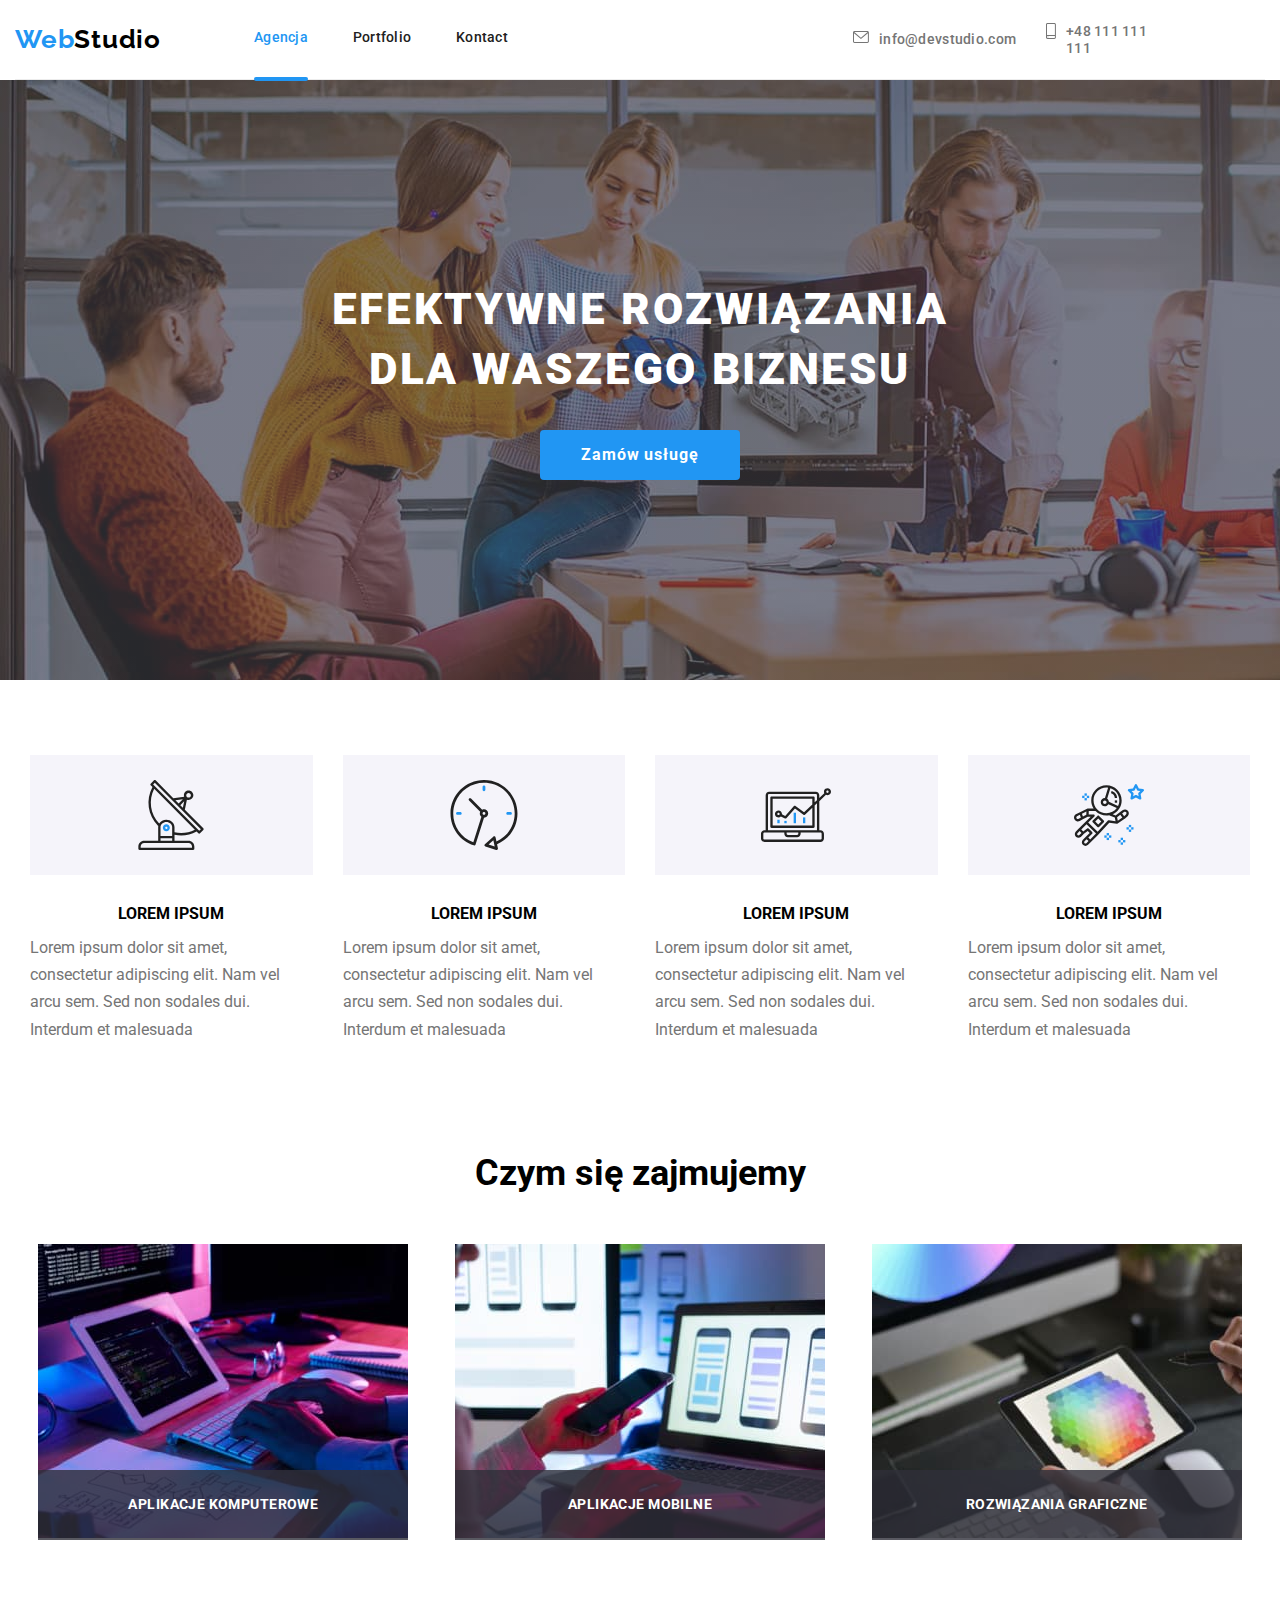
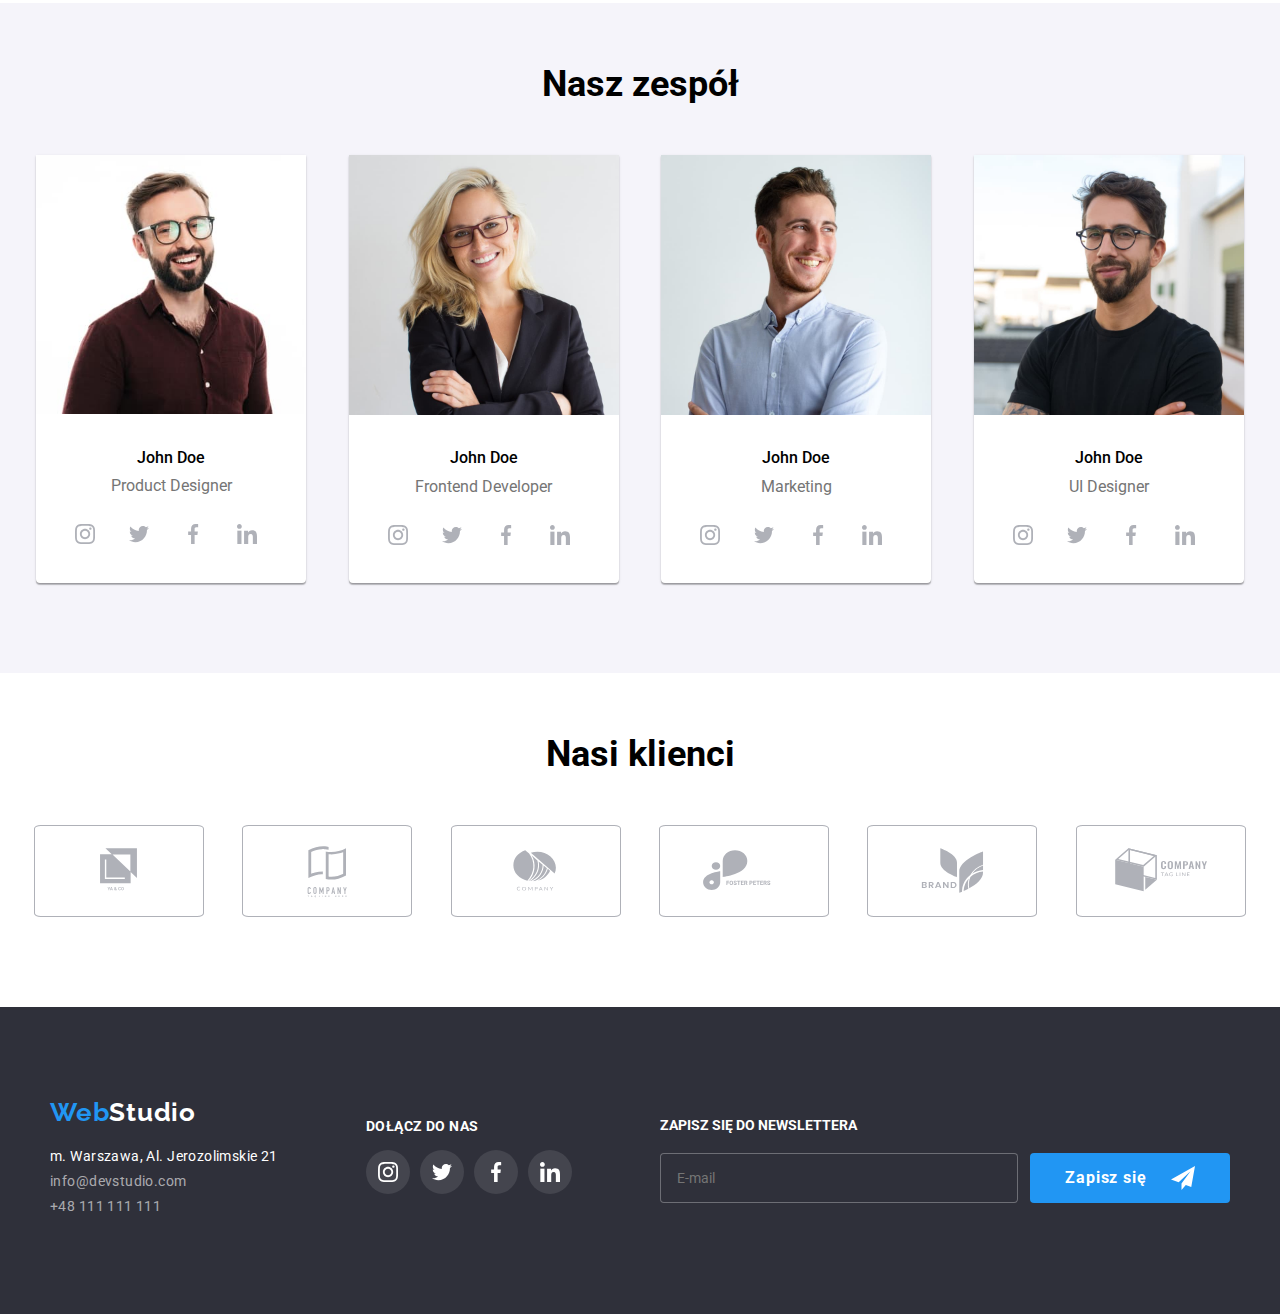
==== commit 126683a1: "cd" ====
--- a/index.html
+++ b/index.html
@@ -14,8 +14,8 @@
 </head>
 
 <body>
-  <header class="header">
-    <div class="container">
+  <header class="container">
+    <div class="header">
       <a class="logo-link" href="./index.html"><span class="logo-link__title">Web</span>Studio</a>
       <nav class="navigation">
         <ul class="navigation__list">
--- a/css/main.min.css
+++ b/css/main.min.css
@@ -1 +1 @@
-body{color:#757575;background:var(--white);font-family:"Roboto","raleway",sans-serif;font-weight:400;margin:0}.container{width:100%;margin:0 auto;padding:0 15px}@media screen and (min-width: 768px){.container{width:100%;margin:0 auto;padding:0 15px}}@media screen and (min-width: 1200px){.container{width:100%;margin:0 auto;padding:0 15px}}.section{padding-bottom:60px;padding-top:60px}@media screen and (min-width: 768px){.section{padding-bottom:60px;padding-top:60px}}ul{margin:0;padding:0}h1,h2,h3,h4{margin:0;padding:0}p{margin:0;padding:0}.adres-list{display:none}@media screen and (min-width: 768px){.adres-list{display:flex;flex-wrap:wrap;margin-left:93px;line-height:1.17;padding-left:0%;width:321px;list-style:none}.adres-list__mail{font-weight:500;font-size:14px;letter-spacing:.02em;text-decoration:none;padding-bottom:5px;color:#757575;display:flex;fill:#757575;transition-property:color,fill;transition-duration:250ms;transition-timing-function:cubic-bezier(0.4, 0, 0.2, 1)}.adres-list__mail:hover,.adres-list__mail:focus{color:var(--brand-color);text-decoration:none;fill:var(--color2, #2196f3)}.adres-list__phone{font-weight:500;font-size:14px;letter-spacing:.02em;text-decoration:none;padding-top:5px;color:#757575;display:flex;fill:#757575;transition-property:color,fill;transition-duration:250ms;transition-timing-function:cubic-bezier(0.4, 0, 0.2, 1)}.adres-list__phone:hover,.adres-list__phone:focus{color:var(--brand-color);text-decoration:none;fill:var(--color2, #2196f3)}}@media screen and (min-width: 1200px){.adres-list{margin-left:345px;display:flex;flex-direction:row;justify-content:space-between;align-items:center;line-height:1.17;padding-left:0%;width:321px;list-style:none}.adres-list li:first-child{margin-right:30px}.adres-list__mail{padding:0}.adres-list__phone{padding:0}}.envelope{margin-right:10px}.smartphone{margin-right:10px}.button{background:var(--brand-color);cursor:pointer;font-weight:700;font-size:16px;line-height:1.87;text-align:center;letter-spacing:.06em;color:var(--white);border-radius:4px;border-style:none;height:50px;width:200px;margin-top:30px}.button--modal{margin-left:124px}.button__portfolio{width:100%;font-weight:500;font-family:"Roboto";border-style:none;background:#f5f4fa;line-height:1.62;border-radius:0px 0px 4px 4px;padding:6px 22px 6px 22px;transition-property:color,background-color,box-shadow,border-radius;transition-duration:250ms;transition-timing-function:cubic-bezier(0.4, 0, 0.2, 1)}.button__portfolio:active{background:var(--brand-color)}.button__portfolio:hover,.button__portfolio:focus{color:var(--white);background-color:var(--brand-color);box-shadow:0px 1px 3px rgba(0,0,0,.12),0px 1px 1px rgba(0,0,0,.14),0px 2px 1px rgba(0,0,0,.2);border-radius:0px 0px 4px 4px}.section-buttons{list-style:none;text-align:center;display:flex;flex-wrap:wrap;padding-left:0%;padding-bottom:50px}.section-buttons li{flex-basis:calc((100% - 30px)/3)}.section-buttons li:nth-child(1n+2){margin-left:8px;margin-bottom:15px}.section-buttons li:nth-child(4){margin-left:0px}@media screen and (min-width: 768px){.section-buttons{list-style:none;text-align:center;display:flex;flex-wrap:nowrap;justify-content:center;padding-left:0%;padding-bottom:50px}.section-buttons li:nth-child(1n+2){margin-left:8px}}.cards{list-style:none;display:flex;flex-wrap:wrap;justify-content:space-between;width:100%;padding-left:0px}.cards li:nth-child(-n+6){margin-bottom:30px}.cards__img{display:block;min-width:100%}.cards li{width:100%;border-bottom:1px solid #eee;border-left:1px solid #eee;border-right:1px solid #eee;transition-property:box-shadow,border-radius;transition-duration:250ms;transition-timing-function:cubic-bezier(0.4, 0, 0.2, 1)}.cards li:hover,.cards li:focus{box-shadow:0px 1px 3px rgba(0,0,0,.12),0px 1px 1px rgba(0,0,0,.14),0px 2px 1px rgba(0,0,0,.2);border-radius:0px 0px 4px 4px}.cards__figure{width:100%;background:#fff;margin-inline-start:0px;margin-inline-end:0px;margin-top:0px;margin-bottom:0px;overflow:hidden;position:relative;z-index:1001}.cards__figcaption{background:#fff;padding-top:20px;z-index:1002;position:relative}.cards__figcaption--head{font-family:"Roboto";font-weight:700;color:var(--black);line-height:2;margin-left:24px}.cards__figcaption--text{line-height:1.87;margin-left:24px;padding-bottom:20px}.cards__overlay{position:absolute;top:0;left:0;width:100%;height:100%;background-color:var(--brand-color);opacity:90%;transform:translatey(100%);transition-duration:250ms;transition-property:transform;transition-timing-function:cubic-bezier(0.4, 0, 0.2, 1)}.cards__overlay p{font-size:18px;line-height:1.55;letter-spacing:.03em;color:#fff;padding:49px 24px 49px 24px}.cards__figure:hover .cards__overlay,.cards__figure:focus .cards__overlay{transform:translatey(0)}.figcaption1{font-family:"Roboto";font-weight:700;color:var(--black)}.portfolio-section{display:flex}@media screen and (min-width: 768px){.cards li{width:100%;flex-basis:calc((100% - 30px)/2);margin-bottom:30px}.cards__img{width:100%}}.clients{display:flex;flex-basis:auto;list-style:none;flex-wrap:wrap;justify-content:space-between;width:100%}.clients__client-icon{width:100%;height:92px;border:1px solid #afb1b8;border-radius:4%;cursor:pointer;display:flex;justify-content:center;fill:#afb1b8;transition-property:fill,border,background-color;transition-duration:250ms;transition-timing-function:cubic-bezier(0.4, 0, 0.2, 1)}.clients__client-icon:hover,.clients__client-icon:focus{fill:#2196f3;border:1px solid #2196f3}.clients>li{flex-basis:calc((100% - 30px)/2);margin-bottom:30px}@media screen and (min-width: 768px){.clients{display:flex;width:100%}.clients>li{flex-basis:calc((100% - 30px)/3)}}@media screen and (min-width: 1200px){.clients{display:flex;flex-direction:row;justify-content:space-around}.clients>li{min-width:170px;flex-basis:auto}}.description{list-style:none;text-align:left;line-height:1.71;display:flex;flex-wrap:wrap;width:100%;padding-left:0%;margin-top:0px}.description__headline{font-weight:700;line-height:1.17;text-align:center;color:var(--black);margin-bottom:10px}.description__svg{display:flex;flex-direction:column;align-items:center;background-color:#f5f4fa;margin-bottom:30px}.description li{flex:0 0 100%;max-width:100%;text-decoration:none;margin-bottom:30px}.description li:last-child{margin-bottom:0px}@media screen and (min-width: 768px){.description{list-style:none;text-align:left;line-height:1.71;display:flex;flex-wrap:wrap;width:100%;padding-left:0%;margin-top:0px}.description__headline{font-weight:700;line-height:1.17;color:var(--black);margin-bottom:10px}.description li{flex:0 0 50%;max-width:50%;text-decoration:none;padding:15px}}@media screen and (min-width: 1200px){.description{display:flex;align-items:center;justify-content:space-between;list-style:none;line-height:1.71;padding-left:0%;margin-top:0px;margin-bottom:94px}.description__headline{font-weight:700;line-height:1.17;color:var(--black);margin-bottom:10px}.description li{flex:0 0 25%;max-width:25%;text-decoration:none;padding:15px;margin-bottom:0}}.logo-link{font-family:"Raleway";font-weight:700;font-size:26px;line-height:1.17;letter-spacing:.03em;color:var(--black);text-decoration:none;transition-property:color;transition-duration:250ms;transition-timing-function:cubic-bezier(0.4, 0, 0.2, 1)}.logo-link__title{color:var(--brand-color)}.logo-link__title--color{color:var(--white)}.logo-link:hover,.logo-link:focus{color:var(--brand-color)}.logo-link--color{color:var(--brand-color)}.logo-link--color:hover,.logo-link--color:focus{color:var(--white)}.modal-form{display:flex;flex-direction:column;width:448px;margin:auto;font-size:20px;font-weight:700;color:#000;position:relative}.modal-form__title{text-align:center;margin-top:40px;margin-bottom:12px}.modal-form__label:focus-within svg{fill:var(--brand-color)}.modal-form__label{font-size:12px;font-weight:400}.modal-form__input{height:40px;width:448px;margin-top:4px;margin-bottom:10px;padding-left:42px;border:1px solid #afb1b8;border-radius:4px;transition-property:fill,border;transition-duration:250ms;transition-timing-function:cubic-bezier(0.4, 0, 0.2, 1)}.modal-form__input:focus,.modal-form__input:hover{border:1px solid #2196f3;fill:var(--brand-color);outline:none}.name{position:absolute;top:107px;left:15px}.telefon{position:absolute;top:174.26px;left:14.27px}.modal-email{position:absolute;top:243px;left:13.5px}.input1:checked+.label2::before{background-color:var(--brand-color);background-image:url(../images/vector.svg);background-position:50% 50%;border:none;background-repeat:no-repeat}.visually-hidden{position:absolute;clip:rect(1px, 1px, 1px, 1px);clip:rect(1px 1px 1px 1px);padding:0;border:0;height:1px;width:1px;overflow:hidden}.label2{display:flex;font-size:14px;font-weight:400;color:#757575;margin-top:20px;margin-left:15px;cursor:pointer}.label2::before{display:inline-block;content:"";width:16px;height:16px;border:1px solid #000;border-radius:4px;margin-right:8px;transition-property:background-color,border;transition-duration:250ms;transition-timing-function:cubic-bezier(0.4, 0, 0.2, 1)}.textarea{margin-top:4px;font-size:12px;height:120px;resize:none;padding-top:1rem;padding-left:1rem;border:1px solid #afb1b8;border-radius:4px;transition-property:border;transition-duration:250ms;transition-timing-function:cubic-bezier(0.4, 0, 0.2, 1)}.textarea:focus,.textarea:hover{border:1px solid #2196f3;outline:none}.backdrop{position:fixed;top:0;left:0;width:100%;height:100%;background-color:#e5e5e5;background:rgba(0,0,0,.2);transition:250ms cubic-bezier(0.19, 1, 0.22, 1);transition-property:scale,opacity,transform}.is-hidden{opacity:0;visibility:hidden;pointer-events:none}.close-btn{position:absolute;background-color:#fff;cursor:pointer;top:8px;right:8px;border:1px solid rgba(0,0,0,.1);border-radius:50%}.close-btn,.x{width:30px;height:30px;position:absolute;top:8px;background-color:#fff;border:1px solid rgba(0,0,0,.1);border-radius:50%;font-size:15px;display:block;justify-items:center}.modal{position:absolute;width:450px;min-height:609px;left:50%;top:50%;background:#fff;box-shadow:0px 1px 3px rgba(0,0,0,.12),0px 1px 1px rgba(0,0,0,.14),0px 2px 1px rgba(0,0,0,.2);border-radius:4px;transition-property:transform,scale,opacity;transform:translate(-50%, -50%)}@media screen and (min-width: 768px){.modal{position:absolute;width:450px;min-height:609px;left:50%;top:50%;transform:translate(-50%, -50%)}}@media screen and (min-width: 1200px){.modal{position:absolute;width:528px;min-height:581px;left:50%;top:50%}}.is-hidden .modal{transform:translate(-50%, -50%);transition:250ms cubic-bezier(0.19, 1, 0.22, 1)}.navigation{display:none}@media screen and (min-width: 768px){.navigation{display:flex;margin-left:83px}.navigation__list{font-weight:500;font-size:14px;line-height:1.17;letter-spacing:.02em;list-style:none;color:var(--shadow2);text-decoration:none;display:flex;justify-content:space-between;padding-left:0;width:254px;transition:color}.navigation__link{text-decoration:none;color:var(--shadow2);transition-property:color;transition-duration:250ms;transition-timing-function:cubic-bezier(0.4, 0, 0.2, 1)}.navigation__link:hover::after,.navigation__link:focus::after{content:"";display:block;position:relative;border-top:4px solid var(--brand-color);border-radius:2px;top:31px}.navigation__link:hover,.navigation__link:focus{color:var(--brand-color);text-decoration:none}.navigation__link--active{text-decoration:none;color:var(--brand-color)}.navigation__link--active::after{content:"";display:block;position:relative;border-top:4px solid var(--brand-color);border-radius:2px;top:31px}}@media screen and (min-width: 1200px){.navigation{margin-left:93px}}.newsletter{display:flex;flex-direction:column;font-size:14px;font-weight:700;color:var(--white);margin-left:70px}.newsletter-form{height:50px;display:flex;padding-top:20px}.newsletter-form__input{width:358px;height:50px;padding-left:16px;background-color:#2f303a;border:1px solid rgba(255,255,255,.3);border-radius:4px;transition-property:border;transition-duration:250ms;transition-timing-function:cubic-bezier(0.4, 0, 0.2, 1)}.newsletter-form__input:focus,.newsletter-form__input:hover{border:1px solid var(--brand-color);outline:none}.newsletter-form__button{background:var(--brand-color);cursor:pointer;display:flex;justify-content:center;align-items:center;font-weight:700;font-size:16px;line-height:1.87;text-align:center;letter-spacing:.06em;color:var(--white);border-radius:4px;border-style:none;height:50px;width:200px;margin-left:12px}.newsletter-form__send{fill:#fff;margin-left:24px}.newsletter{display:flex;flex-direction:column;align-items:center;margin-left:0%}.newsletter-form{flex-direction:column;align-items:center;justify-content:space-between;height:auto}.newsletter-form__button{margin-left:0%;margin-top:20px}@media screen and (min-width: 1200px){.newsletter{align-items:flex-start;margin-left:78px;margin-top:50px}.newsletter-form{flex-direction:row;align-items:center}.newsletter-form__button{margin:0;margin-left:12px}}.product{list-style:none;display:flex;justify-content:space-around;padding-left:0%;margin-top:50px}.product li{text-decoration:none;position:relative}.product__box-overlay{width:370px;height:70px;background:rgba(47,48,58,.8);position:absolute;bottom:1%;font-weight:700;font-size:14px;line-height:1.14;justify-content:center;align-items:center;letter-spacing:.03em;text-transform:uppercase;color:#fff;display:flex}.products{display:none}@media screen and (min-width: 1200px){.products{display:block;justify-content:space-between}}.social-list{display:flex;justify-content:center;text-decoration:none;padding-top:16px;padding-bottom:18px}.social-list__link{width:44px;height:44px;display:flex;justify-content:center;align-items:center;border-radius:50%;background-color:#fff;fill:#afb1b8;margin-right:10px;transition-property:fill,background-color,color;transition-duration:250ms;transition-timing-function:cubic-bezier(0.4, 0, 0.2, 1)}.social-list__link:hover,.social-list__link:focus{background-color:#2196f3;fill:#fff}.social-list__link--color{background-color:rgba(255,255,255,.1);fill:#fff}.social-list__icon{width:20px;height:20px;display:flex;color:currentColor;justify-content:center;align-items:center}.team{display:flex;flex-basis:auto;list-style:none;flex-wrap:wrap;width:100%}.team__section{background:#f5f4fa}.team li{flex:0 0 100%;width:100%;text-decoration:none;margin-bottom:30px;background-color:var(--white);box-shadow:0px 1px 3px rgba(0,0,0,.12),0px 1px 1px rgba(0,0,0,.14),0px 2px 1px rgba(0,0,0,.2);border-radius:0px 0px 4px 4px}.team__figure{margin:0 0 0 0;margin-bottom:30px}.team__figure--img{margin-bottom:30px;width:100%}.team__figcaption{display:flex;flex-direction:column;align-items:center;font-weight:500;color:var(--black);line-height:1.17}.team__figcaption--p{font-weight:400;margin-top:10px;color:var(--p)}@media screen and (min-width: 768px){.team{display:flex;flex-wrap:wrap;justify-content:space-between;width:100%;flex-basis:auto}.team li{flex-basis:calc((100% - 30px)/2);text-decoration:none}}@media screen and (min-width: 1200px){.team{display:flex;flex-direction:row;justify-content:space-around}.team li{max-width:270px;max-height:428px;flex-basis:auto;text-decoration:none}}.mobile-menu{display:flex;flex-direction:column;justify-content:space-between;position:fixed;top:0;left:0;width:100vw;height:100vh;padding:48px 40px;background-color:var(--white);z-index:1001;transform:translateX(100%);transition:250ms cubic-bezier(0.4, 0, 0.2, 1)}.mobile-menu.is-open{transform:translateX(0)}.mobile-menu__list{flex-grow:1;list-style:none}.mobile-menu__list--margin-bottom{margin-bottom:64px}.mobile-menu__item--margin-bottom:not(:last-child){margin-bottom:32px}.mobile-menu__link{font-family:"roboto";font-weight:500;font-size:40px;line-height:1.175;letter-spacing:.02em;color:var(--shadow);text-decoration:none;transition:color transform}.mobile-menu__link:hover,.mobile-menu__link:active,.mobile-menu__link:focus{color:var(--brand-color)}.mobile-menu__link--phone{font-size:34px;line-height:1.18;color:var(--brand-color)}.mobile-menu__link--email{font-size:24px;line-height:1.17;color:var(--shadow2)}.mobile-menu__link--current-page{color:var(--brand-color)}.mobile-menu__btn-close{position:absolute;top:10px;right:15px;display:flex;flex-direction:column;justify-content:center;align-items:center;border:none;background-color:rgba(0,0,0,0);width:40px;height:40px;color:var(--brand-color);transition:color transform}.mobile-menu__btn-close:hover,.mobile-menu__btn-close:active,.mobile-menu__btn-close:focus{color:var(--brand-color)}.mobile-menu__icon{width:19px;height:19px;fill:currentColor}.mobile-menu__contact{flex-grow:0}.mobile-menu__social-list{display:flex;flex-wrap:wrap;flex-direction:row;list-style-type:none}.mobile-menu__social-link{display:flex;align-items:center;text-decoration:none;font-family:"roboto";font-style:normal;font-weight:500;font-size:18px;line-height:1.22;letter-spacing:.02em;text-transform:capitalize;color:var(--brand-color)}.mobile-menu__social-icon{height:22px;width:1px;margin:0 10px}@media screen and (min-width: 768px){.mobile-menu{display:none}}.footer2{display:flex;flex-direction:column;align-items:center;justify-content:space-between}.footer-adres-list{align-items:center;justify-content:space-between;list-style:none;text-align:center}.footer-links{margin-left:0;display:flex;flex-direction:column;align-items:center;margin-top:51px;margin-bottom:42px;font-family:"Roboto";font-style:normal;font-weight:700;font-size:14px;line-height:16px;letter-spacing:.03em;color:var(--white)}.footer1{background:var(--shadow);display:flex;flex-direction:column;justify-content:center;padding-top:60px;padding-bottom:60px}.footer-adress{margin-top:20px;font-size:14px;line-height:1.71;letter-spacing:.03em;color:var(--white);display:flex}@media screen and (min-width: 768px){.footer-links{display:flex}.footer2{display:flex;flex-direction:row;justify-content:space-around}.footer2__big{flex-direction:column}.footer-adres-list{list-style:none;line-height:1.17;display:flex;flex-direction:column;justify-content:space-around;padding-left:0%}}.footer-adres-list li{margin-bottom:9px}.mail1{text-decoration:none;color:rgba(255,255,255,.6);transition-property:fill,color;transition-duration:250ms;transition-timing-function:cubic-bezier(0.4, 0, 0.2, 1)}.mail1:hover,.mail1:focus{color:var(--brand-color);text-decoration:none}.phone1{text-decoration:none;color:rgba(255,255,255,.6);transition-property:color,fill;transition-duration:250ms;transition-timing-function:cubic-bezier(0.4, 0, 0.2, 1)}.phone1:hover,.phone1:focus{color:var(--brand-color);text-decoration:none}@media screen and (min-width: 1200px){.footer1{flex-direction:row}.footer2{display:flex;justify-content:flex-start}.footer2__big{flex-direction:column;align-items:flex-start;margin-right:70px}.footer-links{align-items:flex-start}.footer-adress{min-width:246px}.footer-adres-list{width:100%;justify-content:flex-start;align-items:flex-start}.footer-adres-list li{justify-content:flex-start;align-items:flex-start}}.section1{min-height:400px;display:flex;max-width:100%;flex-direction:column;align-items:center;justify-content:center;background-image:linear-gradient(rgba(98, 100, 110, 0.4), rgba(98, 100, 110, 0.4)),url("../images/Background480x400.jpg");background-repeat:no-repeat;background-size:cover}@media screen and (min-width: 768px){.section1{min-height:400px;max-width:100%;background-image:linear-gradient(rgba(98, 100, 110, 0.4), rgba(98, 100, 110, 0.4)),url("../images/Background768x400.jpg")}}@media screen and (min-width: 1200px){.section1{height:600px;max-width:100%;background-image:linear-gradient(rgba(98, 100, 110, 0.4), rgba(98, 100, 110, 0.4)),url("../images/Background1600x600.jpg")}}.headline1{font-weight:900;font-size:44px;line-height:1.36;text-align:center;letter-spacing:.06em;text-transform:uppercase;color:var(--white);margin:0}.headline2{color:var(--black);text-align:center;font-weight:700;font-size:36px;line-height:1.17;margin-bottom:50px}.section>.section1{max-width:480px;width:100%;margin:0 auto;padding:0 15px}@media screen and (min-width: 480px)and (max-width: 768px){.section>.section1{max-width:768px;width:100%;margin:0 auto;padding:0 15px}}@media screen and (min-width: 768px)and (max-width: 1200px){.section>.section1{max-width:1600px;width:100%;margin:0 auto;padding:0 15px}}@media screen and (min-width: 1200px){.section>.section1{max-width:1600px;width:100%;margin:0 auto;padding:0 15px}}.header>.container{height:80px;display:flex;align-items:center}.header{background:var(--white);border-bottom:1px solid #ececec}.menu-toggle{position:absolute;right:23px;top:30px;border:none;background:none}@media screen and (min-width: 768px){.menu-toggle{display:none}}.menu{fill:#000}.menu:hover,.menu:focus{fill:var(--brand-color)}:root{--white: #fff;--brand-color: #2196f3;--black: #000;--shadow: #2f303a;--shadow2: #212121}/*# sourceMappingURL=main.min.css.map */+body{color:#757575;background:var(--white);font-family:"Roboto","raleway",sans-serif;font-weight:400;margin:0}.container{width:100%;margin:0 auto;padding:0 15px}@media screen and (min-width: 768px){.container{width:100%;margin:0 auto;padding:0 15px}}@media screen and (min-width: 1200px){.container{width:100%;margin:0 auto;padding:0 15px}}.section{padding-bottom:60px;padding-top:60px}@media screen and (min-width: 768px){.section{padding-bottom:60px;padding-top:60px}}ul{margin:0;padding:0}h1,h2,h3,h4{margin:0;padding:0}p{margin:0;padding:0}.adres-list{display:none}@media screen and (min-width: 768px){.adres-list{display:flex;flex-direction:column;line-height:1.17;padding-left:0%;width:100%;list-style:none}.adres-list__mail{font-weight:500;font-size:14px;letter-spacing:.02em;text-decoration:none;padding-bottom:5px;color:#757575;display:flex;fill:#757575;transition-property:color,fill;transition-duration:250ms;transition-timing-function:cubic-bezier(0.4, 0, 0.2, 1)}.adres-list__mail:hover,.adres-list__mail:focus{color:var(--brand-color);text-decoration:none;fill:var(--color2, #2196f3)}.adres-list__phone{font-weight:500;font-size:14px;letter-spacing:.02em;text-decoration:none;padding-top:5px;color:#757575;display:flex;fill:#757575;transition-property:color,fill;transition-duration:250ms;transition-timing-function:cubic-bezier(0.4, 0, 0.2, 1)}.adres-list__phone:hover,.adres-list__phone:focus{color:var(--brand-color);text-decoration:none;fill:var(--color2, #2196f3)}}@media screen and (min-width: 1200px){.adres-list{margin-left:345px;display:flex;flex-direction:row;justify-content:space-between;align-items:center;line-height:1.17;padding-left:0%;width:321px;list-style:none}.adres-list li:first-child{margin-right:30px}.adres-list__mail{padding:0}.adres-list__phone{padding:0}}.envelope{margin-right:10px}.smartphone{margin-right:10px}.button{background:var(--brand-color);cursor:pointer;font-weight:700;font-size:16px;line-height:1.87;text-align:center;letter-spacing:.06em;color:var(--white);border-radius:4px;border-style:none;height:50px;width:200px;margin-top:30px}.button--modal{margin-left:124px}.button__portfolio{width:100%;font-weight:500;font-family:"Roboto";border-style:none;background:#f5f4fa;line-height:1.62;border-radius:0px 0px 4px 4px;padding:6px 22px 6px 22px;transition-property:color,background-color,box-shadow,border-radius;transition-duration:250ms;transition-timing-function:cubic-bezier(0.4, 0, 0.2, 1)}.button__portfolio:active{background:var(--brand-color)}.button__portfolio:hover,.button__portfolio:focus{color:var(--white);background-color:var(--brand-color);box-shadow:0px 1px 3px rgba(0,0,0,.12),0px 1px 1px rgba(0,0,0,.14),0px 2px 1px rgba(0,0,0,.2);border-radius:0px 0px 4px 4px}.section-buttons{list-style:none;text-align:center;display:flex;flex-wrap:wrap;padding-left:0%;padding-bottom:50px}.section-buttons li{flex-basis:calc((100% - 30px)/3)}.section-buttons li:nth-child(1n+2){margin-left:8px;margin-bottom:15px}.section-buttons li:nth-child(4){margin-left:0px}@media screen and (min-width: 768px){.section-buttons{list-style:none;text-align:center;display:flex;flex-wrap:nowrap;justify-content:center;padding-left:0%;padding-bottom:50px}.section-buttons li:nth-child(1n+2){margin-left:8px}}@media screen and (min-width: 1200px){.section-buttons{text-align:center;display:flex;flex-wrap:nowrap;justify-content:center;padding-left:0%;padding-bottom:50px}.section-buttons li:nth-child(1n+2){margin-left:8px}.section-buttons li{flex-basis:calc((100% - 314px)/6)}}.cards{list-style:none;display:flex;flex-wrap:wrap;justify-content:space-between;width:100%;padding-left:0px}.cards li:nth-child(-n+6){margin-bottom:30px}.cards__img{display:block;min-width:100%}.cards li{width:100%;border-bottom:1px solid #eee;border-left:1px solid #eee;border-right:1px solid #eee;transition-property:box-shadow,border-radius;transition-duration:250ms;transition-timing-function:cubic-bezier(0.4, 0, 0.2, 1)}.cards li:hover,.cards li:focus{box-shadow:0px 1px 3px rgba(0,0,0,.12),0px 1px 1px rgba(0,0,0,.14),0px 2px 1px rgba(0,0,0,.2);border-radius:0px 0px 4px 4px}.cards__figure{width:100%;background:#fff;margin-inline-start:0px;margin-inline-end:0px;margin-top:0px;margin-bottom:0px;overflow:hidden;position:relative;z-index:1001}.cards__figcaption{background:#fff;padding-top:20px;z-index:1002;position:relative}.cards__figcaption--head{font-family:"Roboto";font-weight:700;color:var(--black);line-height:2;margin-left:24px}.cards__figcaption--text{line-height:1.87;margin-left:24px;padding-bottom:20px}.cards__overlay{position:absolute;top:0;left:0;width:100%;height:100%;background-color:var(--brand-color);opacity:90%;transform:translatey(100%);transition-duration:250ms;transition-property:transform;transition-timing-function:cubic-bezier(0.4, 0, 0.2, 1)}.cards__overlay p{font-size:18px;line-height:1.55;letter-spacing:.03em;color:#fff;padding:49px 24px 49px 24px}.cards__figure:hover .cards__overlay,.cards__figure:focus .cards__overlay{transform:translatey(0)}.figcaption1{font-family:"Roboto";font-weight:700;color:var(--black)}.portfolio-section{display:flex}@media screen and (min-width: 768px){.cards li{width:100%;flex-basis:calc((100% - 30px)/2);margin-bottom:30px}.cards__img{width:100%}}@media screen and (min-width: 1200px){.cards li{width:100%;flex-basis:calc((100% - 30px)/3);margin-bottom:30px}.cards__img{width:100%}}.clients{display:flex;flex-basis:auto;list-style:none;flex-wrap:wrap;justify-content:space-between;width:100%}.clients__client-icon{width:100%;height:92px;border:1px solid #afb1b8;border-radius:4%;cursor:pointer;display:flex;justify-content:center;fill:#afb1b8;transition-property:fill,border,background-color;transition-duration:250ms;transition-timing-function:cubic-bezier(0.4, 0, 0.2, 1)}.clients__client-icon:hover,.clients__client-icon:focus{fill:#2196f3;border:1px solid #2196f3}.clients>li{flex-basis:calc((100% - 30px)/2);margin-bottom:30px}@media screen and (min-width: 768px){.clients{display:flex;width:100%}.clients>li{flex-basis:calc((100% - 30px)/3)}}@media screen and (min-width: 1200px){.clients{display:flex;flex-direction:row;justify-content:space-around}.clients>li{min-width:170px;flex-basis:auto}}.description{list-style:none;text-align:left;line-height:1.71;display:flex;flex-wrap:wrap;width:100%;padding-left:0%;margin-top:0px}.description__headline{font-weight:700;line-height:1.17;text-align:center;color:var(--black);margin-bottom:10px}.description__svg{display:flex;flex-direction:column;align-items:center;background-color:#f5f4fa;margin-bottom:30px}.description li{flex:0 0 100%;max-width:100%;text-decoration:none;margin-bottom:30px}.description li:last-child{margin-bottom:0px}@media screen and (min-width: 768px){.description{list-style:none;text-align:left;line-height:1.71;display:flex;flex-wrap:wrap;width:100%;padding-left:0%;margin-top:0px}.description__headline{font-weight:700;line-height:1.17;color:var(--black);margin-bottom:10px}.description li{flex:0 0 50%;max-width:50%;text-decoration:none;padding:15px}}@media screen and (min-width: 1200px){.description{display:flex;align-items:center;justify-content:space-between;list-style:none;line-height:1.71;padding-left:0%;margin-top:0px;margin-bottom:94px}.description__headline{font-weight:700;line-height:1.17;color:var(--black);margin-bottom:10px}.description li{flex:0 0 25%;max-width:25%;text-decoration:none;padding:15px;margin-bottom:0}}.logo-link{font-family:"Raleway";font-weight:700;font-size:24px;line-height:1.17;letter-spacing:.03em;color:var(--black);text-decoration:none;transition-property:color;transition-duration:250ms;transition-timing-function:cubic-bezier(0.4, 0, 0.2, 1)}.logo-link__title{color:var(--brand-color)}.logo-link__title--color{color:var(--white)}.logo-link:hover,.logo-link:focus{color:var(--brand-color)}.logo-link--color{color:var(--brand-color)}.logo-link--color:hover,.logo-link--color:focus{color:var(--white)}@media screen and (min-width: 768px){.logo-link{font-size:26px}}.modal-form{display:flex;flex-direction:column;width:448px;margin:auto;font-size:20px;font-weight:700;color:#000;position:relative}.modal-form__title{text-align:center;margin-top:40px;margin-bottom:12px}.modal-form__label:focus-within svg{fill:var(--brand-color)}.modal-form__label{font-size:12px;font-weight:400}.modal-form__input{height:40px;width:448px;margin-top:4px;margin-bottom:10px;padding-left:42px;border:1px solid #afb1b8;border-radius:4px;transition-property:fill,border;transition-duration:250ms;transition-timing-function:cubic-bezier(0.4, 0, 0.2, 1)}.modal-form__input:focus,.modal-form__input:hover{border:1px solid #2196f3;fill:var(--brand-color);outline:none}.name{position:absolute;top:107px;left:15px}.telefon{position:absolute;top:174.26px;left:14.27px}.modal-email{position:absolute;top:243px;left:13.5px}.input1:checked+.label2::before{background-color:var(--brand-color);background-image:url(../images/vector.svg);background-position:50% 50%;border:none;background-repeat:no-repeat}.visually-hidden{position:absolute;clip:rect(1px, 1px, 1px, 1px);clip:rect(1px 1px 1px 1px);padding:0;border:0;height:1px;width:1px;overflow:hidden}.label2{display:flex;font-size:14px;font-weight:400;color:#757575;margin-top:20px;margin-left:15px;cursor:pointer}.label2::before{display:inline-block;content:"";width:16px;height:16px;border:1px solid #000;border-radius:4px;margin-right:8px;transition-property:background-color,border;transition-duration:250ms;transition-timing-function:cubic-bezier(0.4, 0, 0.2, 1)}.textarea{margin-top:4px;font-size:12px;height:120px;resize:none;padding-top:1rem;padding-left:1rem;border:1px solid #afb1b8;border-radius:4px;transition-property:border;transition-duration:250ms;transition-timing-function:cubic-bezier(0.4, 0, 0.2, 1)}.textarea:focus,.textarea:hover{border:1px solid #2196f3;outline:none}.backdrop{position:fixed;top:0;left:0;width:100%;height:100%;background-color:#e5e5e5;background:rgba(0,0,0,.2);transition:250ms cubic-bezier(0.19, 1, 0.22, 1);transition-property:scale,opacity,transform}.is-hidden{opacity:0;visibility:hidden;pointer-events:none}.close-btn{position:absolute;background-color:#fff;cursor:pointer;top:8px;right:8px;border:1px solid rgba(0,0,0,.1);border-radius:50%}.close-btn,.x{width:30px;height:30px;position:absolute;top:8px;background-color:#fff;border:1px solid rgba(0,0,0,.1);border-radius:50%;font-size:15px;display:block;justify-items:center}.modal{position:absolute;width:450px;min-height:609px;left:50%;top:50%;background:#fff;box-shadow:0px 1px 3px rgba(0,0,0,.12),0px 1px 1px rgba(0,0,0,.14),0px 2px 1px rgba(0,0,0,.2);border-radius:4px;transition-property:transform,scale,opacity;transform:translate(-50%, -50%)}@media screen and (min-width: 768px){.modal{position:absolute;width:450px;min-height:609px;left:50%;top:50%;transform:translate(-50%, -50%)}}@media screen and (min-width: 1200px){.modal{position:absolute;width:528px;min-height:581px;left:50%;top:50%}}.is-hidden .modal{transform:translate(-50%, -50%);transition:250ms cubic-bezier(0.19, 1, 0.22, 1)}.navigation{display:none}@media screen and (min-width: 768px){.navigation{display:flex}.navigation__list{font-weight:500;font-size:14px;line-height:1.17;letter-spacing:.02em;list-style:none;color:var(--shadow2);text-decoration:none;display:flex;justify-content:space-between;padding-left:0;width:254px;transition:color}.navigation__link{text-decoration:none;color:var(--shadow2);transition-property:color;transition-duration:250ms;transition-timing-function:cubic-bezier(0.4, 0, 0.2, 1)}.navigation__link:hover::after,.navigation__link:focus::after{content:"";display:block;position:relative;border-top:4px solid var(--brand-color);border-radius:2px;top:31px}.navigation__link:hover,.navigation__link:focus{color:var(--brand-color);text-decoration:none}.navigation__link--active{text-decoration:none;color:var(--brand-color)}.navigation__link--active::after{content:"";display:block;position:relative;border-top:4px solid var(--brand-color);border-radius:2px;top:31px}}@media screen and (min-width: 1200px){.navigation{margin-left:93px}}.newsletter{display:flex;flex-direction:column;font-size:14px;font-weight:700;color:var(--white);margin-left:70px}.newsletter-form{height:50px;display:flex;padding-top:20px}.newsletter-form__input{width:358px;height:50px;padding-left:16px;background-color:#2f303a;border:1px solid rgba(255,255,255,.3);border-radius:4px;transition-property:border;transition-duration:250ms;transition-timing-function:cubic-bezier(0.4, 0, 0.2, 1)}.newsletter-form__input:focus,.newsletter-form__input:hover{border:1px solid var(--brand-color);outline:none}.newsletter-form__button{background:var(--brand-color);cursor:pointer;display:flex;justify-content:center;align-items:center;font-weight:700;font-size:16px;line-height:1.87;text-align:center;letter-spacing:.06em;color:var(--white);border-radius:4px;border-style:none;height:50px;width:200px;margin-left:12px}.newsletter-form__send{fill:#fff;margin-left:24px}.newsletter{display:flex;flex-direction:column;align-items:center;margin-left:0%}.newsletter-form{flex-direction:column;align-items:center;justify-content:space-between;height:auto}.newsletter-form__button{margin-left:0%;margin-top:20px}@media screen and (min-width: 1200px){.newsletter{align-items:flex-start;margin-left:78px;margin-top:50px}.newsletter-form{flex-direction:row;align-items:center}.newsletter-form__button{margin:0;margin-left:12px}}.product{list-style:none;display:flex;justify-content:space-around;padding-left:0%;margin-top:50px}.product li{text-decoration:none;position:relative}.product__box-overlay{width:370px;height:70px;background:rgba(47,48,58,.8);position:absolute;bottom:1%;font-weight:700;font-size:14px;line-height:1.14;justify-content:center;align-items:center;letter-spacing:.03em;text-transform:uppercase;color:#fff;display:flex}.products{display:none}@media screen and (min-width: 1200px){.products{display:block;justify-content:space-between}}.social-list{display:flex;justify-content:center;text-decoration:none;padding-top:16px;padding-bottom:18px}.social-list__link{width:44px;height:44px;display:flex;justify-content:center;align-items:center;border-radius:50%;background-color:#fff;fill:#afb1b8;margin-right:10px;transition-property:fill,background-color,color;transition-duration:250ms;transition-timing-function:cubic-bezier(0.4, 0, 0.2, 1)}.social-list__link:hover,.social-list__link:focus{background-color:#2196f3;fill:#fff}.social-list__link--color{background-color:rgba(255,255,255,.1);fill:#fff}.social-list__icon{width:20px;height:20px;display:flex;color:currentColor;justify-content:center;align-items:center}.team{display:flex;flex-basis:auto;list-style:none;flex-wrap:wrap;width:100%}.team__section{background:#f5f4fa}.team li{flex:0 0 100%;width:100%;text-decoration:none;margin-bottom:30px;background-color:var(--white);box-shadow:0px 1px 3px rgba(0,0,0,.12),0px 1px 1px rgba(0,0,0,.14),0px 2px 1px rgba(0,0,0,.2);border-radius:0px 0px 4px 4px}.team__figure{margin:0 0 0 0;margin-bottom:30px}.team__figure--img{margin-bottom:30px;width:100%}.team__figcaption{display:flex;flex-direction:column;align-items:center;font-weight:500;color:var(--black);line-height:1.17}.team__figcaption--p{font-weight:400;margin-top:10px;color:var(--p)}@media screen and (min-width: 768px){.team{display:flex;flex-wrap:wrap;justify-content:space-between;width:100%;flex-basis:auto}.team li{flex-basis:calc((100% - 30px)/2);text-decoration:none}}@media screen and (min-width: 1200px){.team{display:flex;flex-direction:row;justify-content:space-around}.team li{max-width:270px;max-height:428px;flex-basis:auto;text-decoration:none}}.mobile-menu{display:flex;flex-direction:column;justify-content:space-between;position:fixed;top:0;left:0;width:100vw;height:100vh;padding:48px 40px;background-color:var(--white);z-index:1001;transform:translateX(100%);transition:250ms cubic-bezier(0.4, 0, 0.2, 1)}.mobile-menu.is-open{transform:translateX(0)}.mobile-menu__list{flex-grow:1;list-style:none}.mobile-menu__list--margin-bottom{margin-bottom:64px}.mobile-menu__item--margin-bottom:not(:last-child){margin-bottom:32px}.mobile-menu__link{font-family:"roboto";font-weight:500;font-size:40px;line-height:1.175;letter-spacing:.02em;color:var(--shadow);text-decoration:none;transition:color transform}.mobile-menu__link:hover,.mobile-menu__link:active,.mobile-menu__link:focus{color:var(--brand-color)}.mobile-menu__link--phone{font-size:34px;line-height:1.18;color:var(--brand-color)}.mobile-menu__link--email{font-size:24px;line-height:1.17;color:var(--shadow2)}.mobile-menu__link--current-page{color:var(--brand-color)}.mobile-menu__btn-close{position:absolute;top:10px;right:15px;display:flex;flex-direction:column;justify-content:center;align-items:center;border:none;background-color:rgba(0,0,0,0);width:40px;height:40px;color:var(--brand-color);transition:color transform}.mobile-menu__btn-close:hover,.mobile-menu__btn-close:active,.mobile-menu__btn-close:focus{color:var(--brand-color)}.mobile-menu__icon{width:19px;height:19px;fill:currentColor}.mobile-menu__contact{flex-grow:0}.mobile-menu__social-list{display:flex;flex-wrap:wrap;flex-direction:row;list-style-type:none}.mobile-menu__social-link{display:flex;align-items:center;text-decoration:none;font-family:"roboto";font-style:normal;font-weight:500;font-size:18px;line-height:1.22;letter-spacing:.02em;text-transform:capitalize;color:var(--brand-color)}.mobile-menu__social-icon{height:22px;width:1px;margin:0 10px}@media screen and (min-width: 768px){.mobile-menu{display:none}}.footer2{display:flex;flex-direction:column;align-items:center;justify-content:space-between}.footer-adres-list{align-items:center;justify-content:space-between;list-style:none;text-align:center}.footer-links{margin-left:0;display:flex;flex-direction:column;align-items:center;margin-top:51px;margin-bottom:42px;font-family:"Roboto";font-style:normal;font-weight:700;font-size:14px;line-height:16px;letter-spacing:.03em;color:var(--white)}.footer1{background:var(--shadow);display:flex;flex-direction:column;justify-content:center;padding-top:60px;padding-bottom:60px}.footer-adress{margin-top:20px;font-size:14px;line-height:1.71;letter-spacing:.03em;color:var(--white);display:flex}@media screen and (min-width: 768px){.footer-links{display:flex}.footer2{display:flex;flex-direction:row;justify-content:space-around}.footer2__big{flex-direction:column}.footer-adres-list{list-style:none;line-height:1.17;display:flex;flex-direction:column;justify-content:space-around;padding-left:0%}}.footer-adres-list li{margin-bottom:9px}.mail1{text-decoration:none;color:rgba(255,255,255,.6);transition-property:fill,color;transition-duration:250ms;transition-timing-function:cubic-bezier(0.4, 0, 0.2, 1)}.mail1:hover,.mail1:focus{color:var(--brand-color);text-decoration:none}.phone1{text-decoration:none;color:rgba(255,255,255,.6);transition-property:color,fill;transition-duration:250ms;transition-timing-function:cubic-bezier(0.4, 0, 0.2, 1)}.phone1:hover,.phone1:focus{color:var(--brand-color);text-decoration:none}@media screen and (min-width: 1200px){.footer1{flex-direction:row}.footer2{display:flex;justify-content:flex-start}.footer2__big{flex-direction:column;align-items:flex-start;margin-right:70px}.footer-links{align-items:flex-start}.footer-adress{min-width:246px}.footer-adres-list{width:100%;justify-content:flex-start;align-items:flex-start}.footer-adres-list li{justify-content:flex-start;align-items:flex-start}}.section1{min-height:400px;display:flex;max-width:100%;flex-direction:column;align-items:center;justify-content:center;background-image:linear-gradient(rgba(98, 100, 110, 0.4), rgba(98, 100, 110, 0.4)),url("../images/Background480x400.jpg");background-repeat:no-repeat;background-size:cover}@media screen and (min-width: 768px){.section1{min-height:400px;max-width:100%;background-image:linear-gradient(rgba(98, 100, 110, 0.4), rgba(98, 100, 110, 0.4)),url("../images/Background768x400.jpg")}}@media screen and (min-width: 1200px){.section1{height:600px;max-width:100%;background-image:linear-gradient(rgba(98, 100, 110, 0.4), rgba(98, 100, 110, 0.4)),url("../images/Background1600x600.jpg")}}.headline1{font-weight:900;font-size:44px;line-height:1.36;text-align:center;letter-spacing:.06em;text-transform:uppercase;color:var(--white);margin:0}.headline2{color:var(--black);text-align:center;font-weight:700;font-size:36px;line-height:1.17;margin-bottom:50px}.section>.section1{max-width:480px;width:100%;margin:0 auto;padding:0 15px}@media screen and (min-width: 480px)and (max-width: 768px){.section>.section1{max-width:768px;width:100%;margin:0 auto;padding:0 15px}}@media screen and (min-width: 768px)and (max-width: 1200px){.section>.section1{max-width:1600px;width:100%;margin:0 auto;padding:0 15px}}@media screen and (min-width: 1200px){.section>.section1{max-width:1600px;width:100%;margin:0 auto;padding:0 15px}}.header{height:80px;display:flex;align-items:center}.header{background:var(--white);border-bottom:1px solid #ececec}.menu-toggle{position:absolute;right:23px;top:30px;border:none;background:none}@media screen and (min-width: 768px){.header{display:flex;flex-basis:auto}.menu-toggle{display:none}}.menu{fill:#000}.menu:hover,.menu:focus{fill:var(--brand-color)}:root{--white: #fff;--brand-color: #2196f3;--black: #000;--shadow: #2f303a;--shadow2: #212121}/*# sourceMappingURL=main.min.css.map */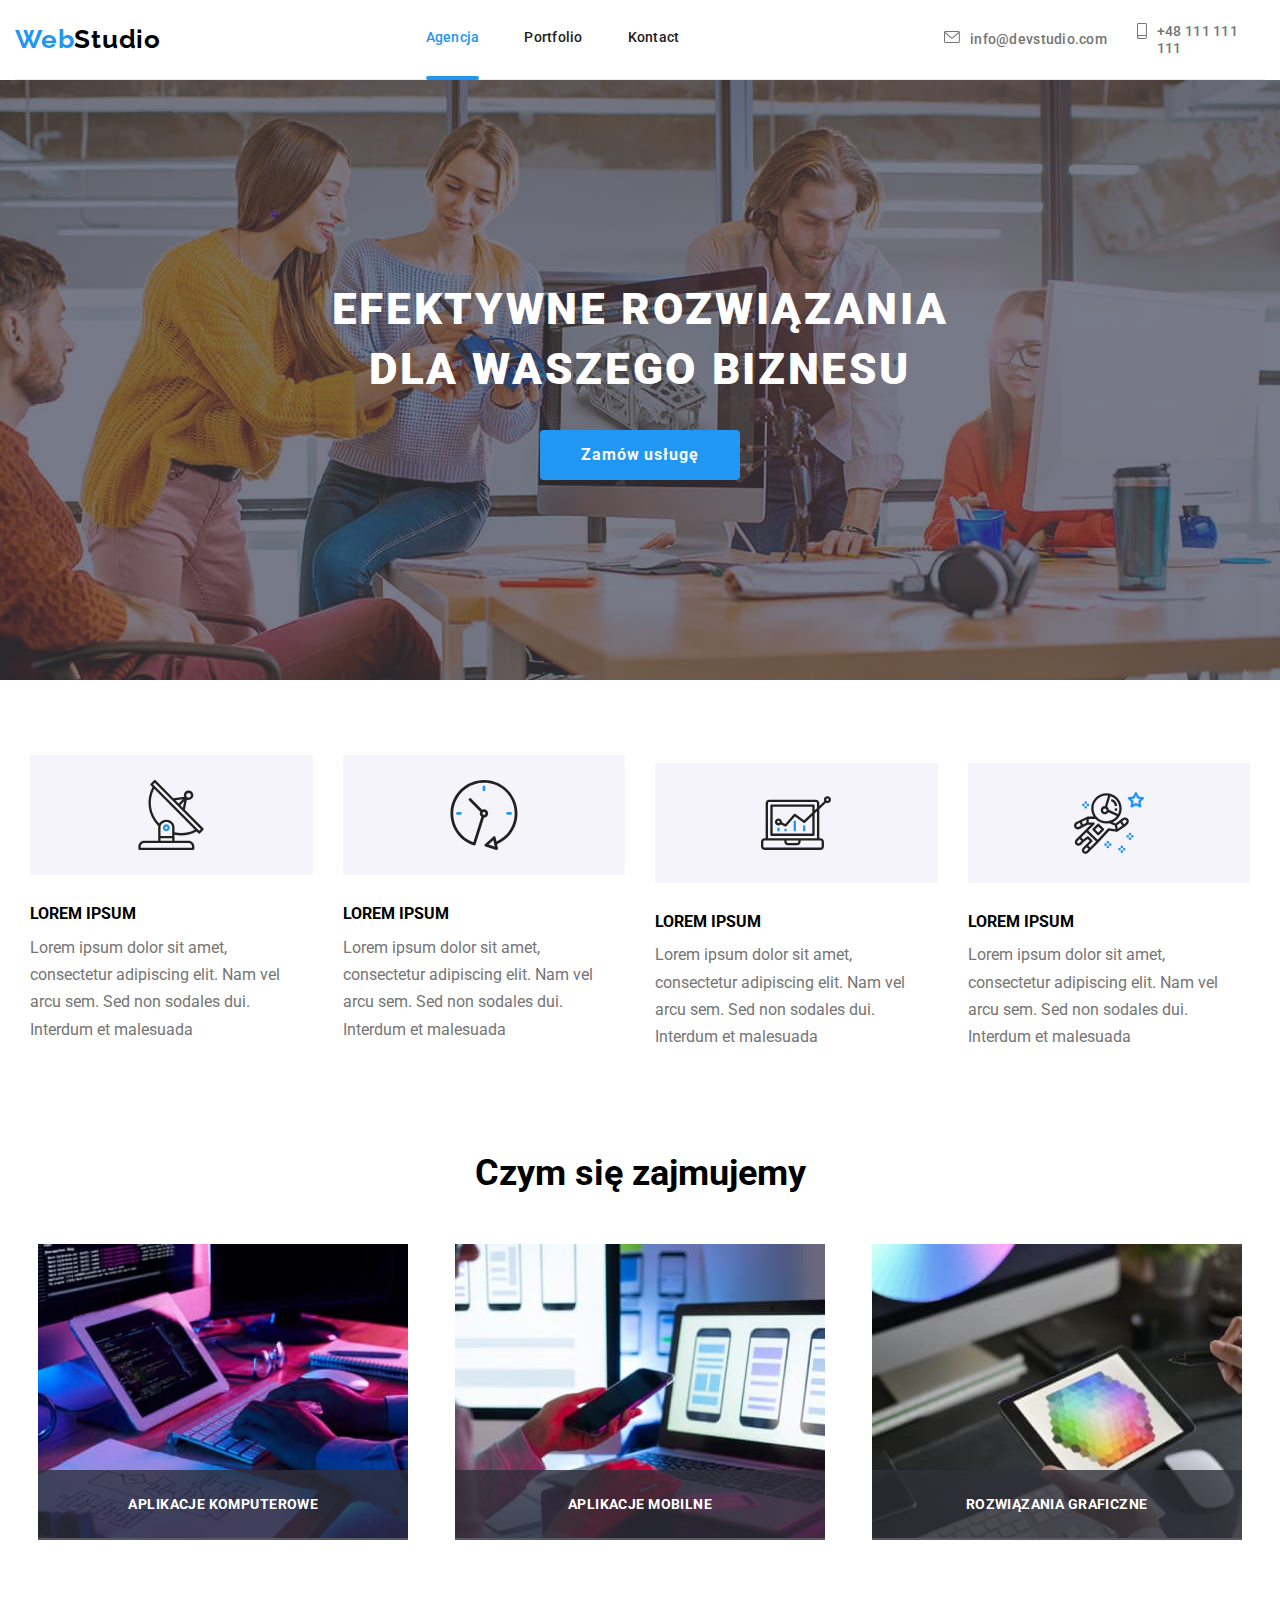
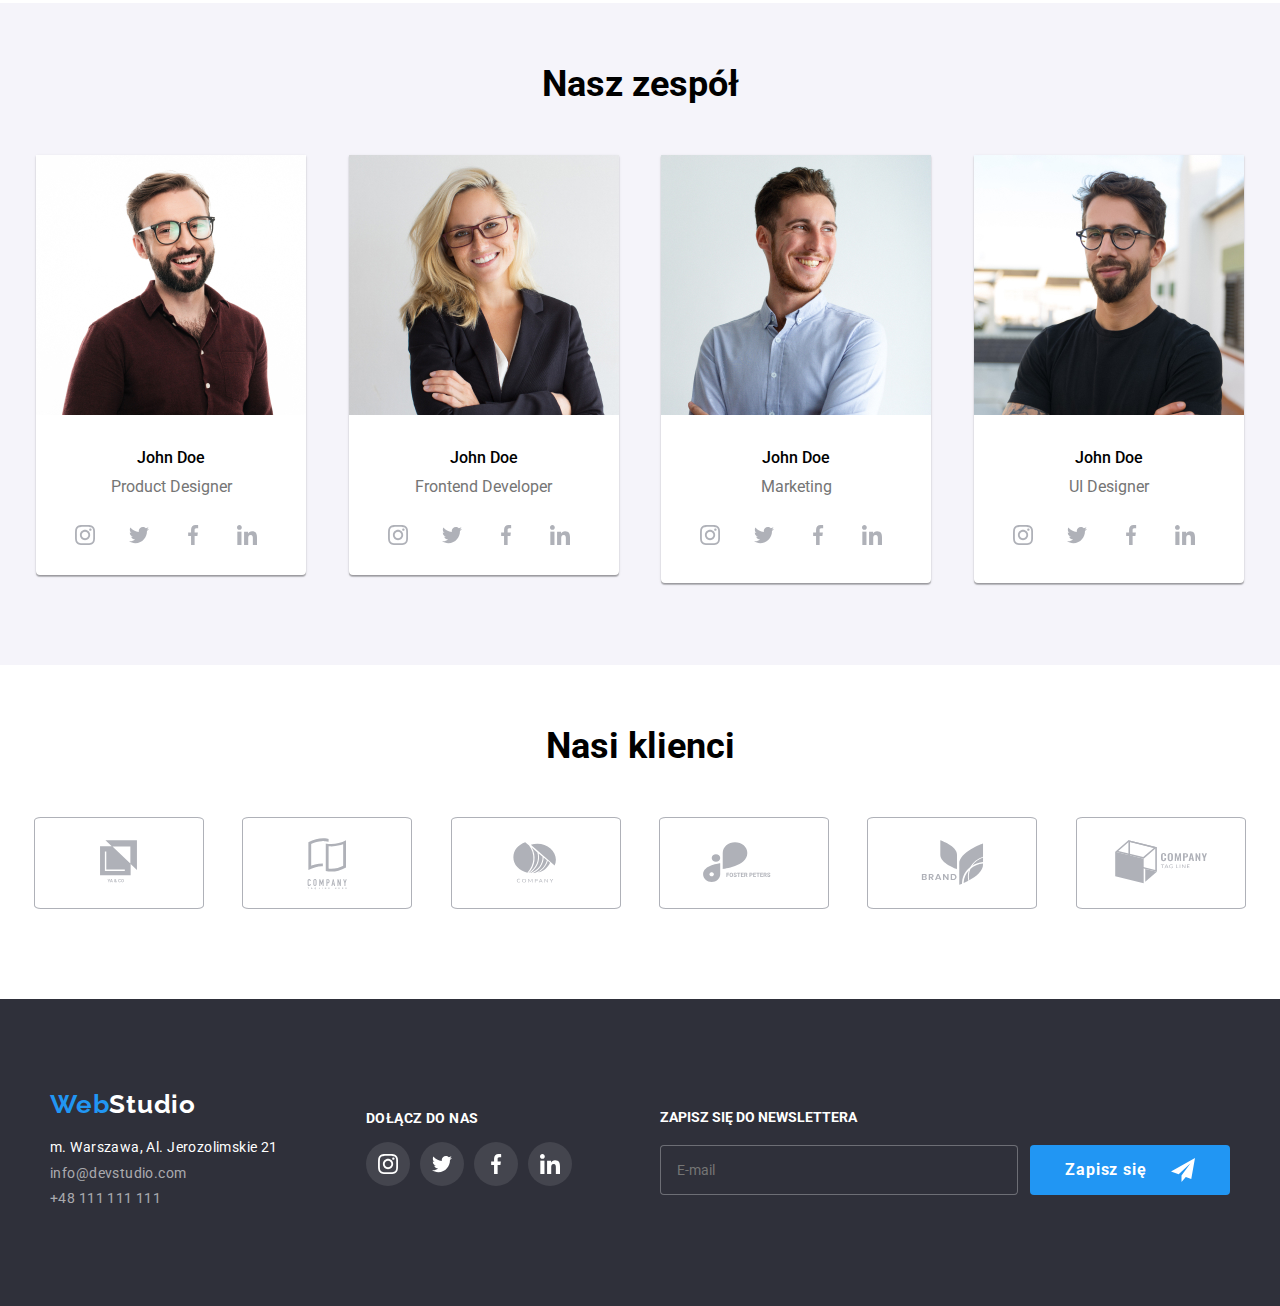
==== commit bcb60e6f: "cd" ====
--- a/index.html
+++ b/index.html
@@ -130,7 +130,14 @@
         <ul class="container team">
           <li>
             <figure class="team__figure">
-              <img class="team__figure team__figure--img" src="images/img1.jpg"
+              <img class="team__figure team__figure--img" src="images/img1-mobile-@1x-450x460.jpg" srcset="
+                    images/img1-mobile-@1x-450x460.jpg   450w,
+                    images/img1-mobile-@2x-900x920.jpg   900w,
+                    images/img1-tablet-@1x-354x374.jpg   354w,
+                    images/img1-tablet-@2x-708x748.jpg   708w,
+                    images/img1-desktop-@1x-270x260.jpg 270w,
+                    images/img1-desktop-@2x-540x520.jpg 540w
+                  "
                 sizes="(min-width: 1200px) 270px, (min-width: 768px) 354px, (min-width: 480px) 450px" alt="John Doe" />
               <figcaption>
                 <span class="team__figcaption">John Doe</span>
@@ -158,7 +165,14 @@
           </li>
           <li>
             <figure class="team__figure">
-              <img class="team__figure team__figure--img" src="images/img2.jpg"
+              <img class="team__figure team__figure--img" src="images/img2-mobile-@1x-450x460.jpg" srcset="
+                    images/img2-mobile-@1x-450x460.jpg   450w,
+                    images/img2-mobile-@2x-900x920.jpg   900w,
+                    images/img2-tablet-@1x-354x374.jpg   354w,
+                    images/img2-tablet-@2x-708x748.jpg   708w,
+                    images/img2-desktop-@1x-270x260.jpg 270w,
+                    images/img2-desktop-@2x-540x520.jpg 540w
+                  "
                 sizes="(min-width: 1200px) 270px, (min-width: 768px) 354px, (min-width: 480px) 450px" alt="John Doe" />
               <figcaption>
                 <span class="team__figcaption">John Doe</span>
@@ -186,7 +200,14 @@
           </li>
           <li>
             <figure class="team__figure">
-              <img class="team__figure team__figure--img" src="images/img3.jpg"
+              <img class="team__figure team__figure--img" src="images/img3-mobile-@1x-450x460.jpg" srcset="
+                    images/img3-mobile-@1x-450x460.jpg   450w,
+                    images/img3-mobile-@2x-900x920.jpg   900w,
+                    images/img3-tablet-@1x-354x374.jpg   354w,
+                    images/img3-tablet-@2x-708x748.jpg   708w,
+                    images/img3-desktop-@1x-270x260.jpg 270w,
+                    images/img3-desktop-@2x-540x520.jpg 540w
+                  "
                 sizes="(min-width: 1200px) 270px, (min-width: 768px) 354px, (min-width: 480px) 450px" alt="John Doe" />
               <figcaption>
                 <span class="team__figcaption">John Doe</span>
@@ -214,7 +235,14 @@
           </li>
           <li>
             <figure class="team__figure">
-              <img class="team__figure team__figure--img" src="images/img4.jpg"
+              <img class="team__figure team__figure--img" src="images/img4-mobile-@1x-450x460.jpg" srcset="
+                    images/img4-mobile-@1x-450x460.jpg   450w,
+                    images/img4-mobile-@2x-900x920.jpg   900w,
+                    images/img4-tablet-@1x-354x374.jpg   354w,
+                    images/img4-tablet-@2x-708x748.jpg   708w,
+                    images/img4-desktop-@1x-270x260.jpg 270w,
+                    images/img4-desktop-@2x-540x520.jpg 540w
+                  "
                 sizes="(min-width: 1200px) 270px, (min-width: 768px) 354px, (min-width: 480px) 450px" alt="John Doe" />
               <figcaption>
                 <span class="team__figcaption">John Doe</span>
--- a/css/main.min.css
+++ b/css/main.min.css
@@ -1 +1 @@
-body{color:#757575;background:var(--white);font-family:"Roboto","raleway",sans-serif;font-weight:400;margin:0}.container{width:100%;margin:0 auto;padding:0 15px}@media screen and (min-width: 768px){.container{width:100%;margin:0 auto;padding:0 15px}}@media screen and (min-width: 1200px){.container{width:100%;margin:0 auto;padding:0 15px}}.section{padding-bottom:60px;padding-top:60px}@media screen and (min-width: 768px){.section{padding-bottom:60px;padding-top:60px}}ul{margin:0;padding:0}h1,h2,h3,h4{margin:0;padding:0}p{margin:0;padding:0}.adres-list{display:none}@media screen and (min-width: 768px){.adres-list{display:flex;flex-direction:column;line-height:1.17;padding-left:0%;width:100%;list-style:none}.adres-list__mail{font-weight:500;font-size:14px;letter-spacing:.02em;text-decoration:none;padding-bottom:5px;color:#757575;display:flex;fill:#757575;transition-property:color,fill;transition-duration:250ms;transition-timing-function:cubic-bezier(0.4, 0, 0.2, 1)}.adres-list__mail:hover,.adres-list__mail:focus{color:var(--brand-color);text-decoration:none;fill:var(--color2, #2196f3)}.adres-list__phone{font-weight:500;font-size:14px;letter-spacing:.02em;text-decoration:none;padding-top:5px;color:#757575;display:flex;fill:#757575;transition-property:color,fill;transition-duration:250ms;transition-timing-function:cubic-bezier(0.4, 0, 0.2, 1)}.adres-list__phone:hover,.adres-list__phone:focus{color:var(--brand-color);text-decoration:none;fill:var(--color2, #2196f3)}}@media screen and (min-width: 1200px){.adres-list{margin-left:345px;display:flex;flex-direction:row;justify-content:space-between;align-items:center;line-height:1.17;padding-left:0%;width:321px;list-style:none}.adres-list li:first-child{margin-right:30px}.adres-list__mail{padding:0}.adres-list__phone{padding:0}}.envelope{margin-right:10px}.smartphone{margin-right:10px}.button{background:var(--brand-color);cursor:pointer;font-weight:700;font-size:16px;line-height:1.87;text-align:center;letter-spacing:.06em;color:var(--white);border-radius:4px;border-style:none;height:50px;width:200px;margin-top:30px}.button--modal{margin-left:124px}.button__portfolio{width:100%;font-weight:500;font-family:"Roboto";border-style:none;background:#f5f4fa;line-height:1.62;border-radius:0px 0px 4px 4px;padding:6px 22px 6px 22px;transition-property:color,background-color,box-shadow,border-radius;transition-duration:250ms;transition-timing-function:cubic-bezier(0.4, 0, 0.2, 1)}.button__portfolio:active{background:var(--brand-color)}.button__portfolio:hover,.button__portfolio:focus{color:var(--white);background-color:var(--brand-color);box-shadow:0px 1px 3px rgba(0,0,0,.12),0px 1px 1px rgba(0,0,0,.14),0px 2px 1px rgba(0,0,0,.2);border-radius:0px 0px 4px 4px}.section-buttons{list-style:none;text-align:center;display:flex;flex-wrap:wrap;padding-left:0%;padding-bottom:50px}.section-buttons li{flex-basis:calc((100% - 30px)/3)}.section-buttons li:nth-child(1n+2){margin-left:8px;margin-bottom:15px}.section-buttons li:nth-child(4){margin-left:0px}@media screen and (min-width: 768px){.section-buttons{list-style:none;text-align:center;display:flex;flex-wrap:nowrap;justify-content:center;padding-left:0%;padding-bottom:50px}.section-buttons li:nth-child(1n+2){margin-left:8px}}@media screen and (min-width: 1200px){.section-buttons{text-align:center;display:flex;flex-wrap:nowrap;justify-content:center;padding-left:0%;padding-bottom:50px}.section-buttons li:nth-child(1n+2){margin-left:8px}.section-buttons li{flex-basis:calc((100% - 314px)/6)}}.cards{list-style:none;display:flex;flex-wrap:wrap;justify-content:space-between;width:100%;padding-left:0px}.cards li:nth-child(-n+6){margin-bottom:30px}.cards__img{display:block;min-width:100%}.cards li{width:100%;border-bottom:1px solid #eee;border-left:1px solid #eee;border-right:1px solid #eee;transition-property:box-shadow,border-radius;transition-duration:250ms;transition-timing-function:cubic-bezier(0.4, 0, 0.2, 1)}.cards li:hover,.cards li:focus{box-shadow:0px 1px 3px rgba(0,0,0,.12),0px 1px 1px rgba(0,0,0,.14),0px 2px 1px rgba(0,0,0,.2);border-radius:0px 0px 4px 4px}.cards__figure{width:100%;background:#fff;margin-inline-start:0px;margin-inline-end:0px;margin-top:0px;margin-bottom:0px;overflow:hidden;position:relative;z-index:1001}.cards__figcaption{background:#fff;padding-top:20px;z-index:1002;position:relative}.cards__figcaption--head{font-family:"Roboto";font-weight:700;color:var(--black);line-height:2;margin-left:24px}.cards__figcaption--text{line-height:1.87;margin-left:24px;padding-bottom:20px}.cards__overlay{position:absolute;top:0;left:0;width:100%;height:100%;background-color:var(--brand-color);opacity:90%;transform:translatey(100%);transition-duration:250ms;transition-property:transform;transition-timing-function:cubic-bezier(0.4, 0, 0.2, 1)}.cards__overlay p{font-size:18px;line-height:1.55;letter-spacing:.03em;color:#fff;padding:49px 24px 49px 24px}.cards__figure:hover .cards__overlay,.cards__figure:focus .cards__overlay{transform:translatey(0)}.figcaption1{font-family:"Roboto";font-weight:700;color:var(--black)}.portfolio-section{display:flex}@media screen and (min-width: 768px){.cards li{width:100%;flex-basis:calc((100% - 30px)/2);margin-bottom:30px}.cards__img{width:100%}}@media screen and (min-width: 1200px){.cards li{width:100%;flex-basis:calc((100% - 30px)/3);margin-bottom:30px}.cards__img{width:100%}}.clients{display:flex;flex-basis:auto;list-style:none;flex-wrap:wrap;justify-content:space-between;width:100%}.clients__client-icon{width:100%;height:92px;border:1px solid #afb1b8;border-radius:4%;cursor:pointer;display:flex;justify-content:center;fill:#afb1b8;transition-property:fill,border,background-color;transition-duration:250ms;transition-timing-function:cubic-bezier(0.4, 0, 0.2, 1)}.clients__client-icon:hover,.clients__client-icon:focus{fill:#2196f3;border:1px solid #2196f3}.clients>li{flex-basis:calc((100% - 30px)/2);margin-bottom:30px}@media screen and (min-width: 768px){.clients{display:flex;width:100%}.clients>li{flex-basis:calc((100% - 30px)/3)}}@media screen and (min-width: 1200px){.clients{display:flex;flex-direction:row;justify-content:space-around}.clients>li{min-width:170px;flex-basis:auto}}.description{list-style:none;text-align:left;line-height:1.71;display:flex;flex-wrap:wrap;width:100%;padding-left:0%;margin-top:0px}.description__headline{font-weight:700;line-height:1.17;text-align:center;color:var(--black);margin-bottom:10px}.description__svg{display:flex;flex-direction:column;align-items:center;background-color:#f5f4fa;margin-bottom:30px}.description li{flex:0 0 100%;max-width:100%;text-decoration:none;margin-bottom:30px}.description li:last-child{margin-bottom:0px}@media screen and (min-width: 768px){.description{list-style:none;text-align:left;line-height:1.71;display:flex;flex-wrap:wrap;width:100%;padding-left:0%;margin-top:0px}.description__headline{font-weight:700;line-height:1.17;color:var(--black);margin-bottom:10px}.description li{flex:0 0 50%;max-width:50%;text-decoration:none;padding:15px}}@media screen and (min-width: 1200px){.description{display:flex;align-items:center;justify-content:space-between;list-style:none;line-height:1.71;padding-left:0%;margin-top:0px;margin-bottom:94px}.description__headline{font-weight:700;line-height:1.17;color:var(--black);margin-bottom:10px}.description li{flex:0 0 25%;max-width:25%;text-decoration:none;padding:15px;margin-bottom:0}}.logo-link{font-family:"Raleway";font-weight:700;font-size:24px;line-height:1.17;letter-spacing:.03em;color:var(--black);text-decoration:none;transition-property:color;transition-duration:250ms;transition-timing-function:cubic-bezier(0.4, 0, 0.2, 1)}.logo-link__title{color:var(--brand-color)}.logo-link__title--color{color:var(--white)}.logo-link:hover,.logo-link:focus{color:var(--brand-color)}.logo-link--color{color:var(--brand-color)}.logo-link--color:hover,.logo-link--color:focus{color:var(--white)}@media screen and (min-width: 768px){.logo-link{font-size:26px}}.modal-form{display:flex;flex-direction:column;width:448px;margin:auto;font-size:20px;font-weight:700;color:#000;position:relative}.modal-form__title{text-align:center;margin-top:40px;margin-bottom:12px}.modal-form__label:focus-within svg{fill:var(--brand-color)}.modal-form__label{font-size:12px;font-weight:400}.modal-form__input{height:40px;width:448px;margin-top:4px;margin-bottom:10px;padding-left:42px;border:1px solid #afb1b8;border-radius:4px;transition-property:fill,border;transition-duration:250ms;transition-timing-function:cubic-bezier(0.4, 0, 0.2, 1)}.modal-form__input:focus,.modal-form__input:hover{border:1px solid #2196f3;fill:var(--brand-color);outline:none}.name{position:absolute;top:107px;left:15px}.telefon{position:absolute;top:174.26px;left:14.27px}.modal-email{position:absolute;top:243px;left:13.5px}.input1:checked+.label2::before{background-color:var(--brand-color);background-image:url(../images/vector.svg);background-position:50% 50%;border:none;background-repeat:no-repeat}.visually-hidden{position:absolute;clip:rect(1px, 1px, 1px, 1px);clip:rect(1px 1px 1px 1px);padding:0;border:0;height:1px;width:1px;overflow:hidden}.label2{display:flex;font-size:14px;font-weight:400;color:#757575;margin-top:20px;margin-left:15px;cursor:pointer}.label2::before{display:inline-block;content:"";width:16px;height:16px;border:1px solid #000;border-radius:4px;margin-right:8px;transition-property:background-color,border;transition-duration:250ms;transition-timing-function:cubic-bezier(0.4, 0, 0.2, 1)}.textarea{margin-top:4px;font-size:12px;height:120px;resize:none;padding-top:1rem;padding-left:1rem;border:1px solid #afb1b8;border-radius:4px;transition-property:border;transition-duration:250ms;transition-timing-function:cubic-bezier(0.4, 0, 0.2, 1)}.textarea:focus,.textarea:hover{border:1px solid #2196f3;outline:none}.backdrop{position:fixed;top:0;left:0;width:100%;height:100%;background-color:#e5e5e5;background:rgba(0,0,0,.2);transition:250ms cubic-bezier(0.19, 1, 0.22, 1);transition-property:scale,opacity,transform}.is-hidden{opacity:0;visibility:hidden;pointer-events:none}.close-btn{position:absolute;background-color:#fff;cursor:pointer;top:8px;right:8px;border:1px solid rgba(0,0,0,.1);border-radius:50%}.close-btn,.x{width:30px;height:30px;position:absolute;top:8px;background-color:#fff;border:1px solid rgba(0,0,0,.1);border-radius:50%;font-size:15px;display:block;justify-items:center}.modal{position:absolute;width:450px;min-height:609px;left:50%;top:50%;background:#fff;box-shadow:0px 1px 3px rgba(0,0,0,.12),0px 1px 1px rgba(0,0,0,.14),0px 2px 1px rgba(0,0,0,.2);border-radius:4px;transition-property:transform,scale,opacity;transform:translate(-50%, -50%)}@media screen and (min-width: 768px){.modal{position:absolute;width:450px;min-height:609px;left:50%;top:50%;transform:translate(-50%, -50%)}}@media screen and (min-width: 1200px){.modal{position:absolute;width:528px;min-height:581px;left:50%;top:50%}}.is-hidden .modal{transform:translate(-50%, -50%);transition:250ms cubic-bezier(0.19, 1, 0.22, 1)}.navigation{display:none}@media screen and (min-width: 768px){.navigation{display:flex}.navigation__list{font-weight:500;font-size:14px;line-height:1.17;letter-spacing:.02em;list-style:none;color:var(--shadow2);text-decoration:none;display:flex;justify-content:space-between;padding-left:0;width:254px;transition:color}.navigation__link{text-decoration:none;color:var(--shadow2);transition-property:color;transition-duration:250ms;transition-timing-function:cubic-bezier(0.4, 0, 0.2, 1)}.navigation__link:hover::after,.navigation__link:focus::after{content:"";display:block;position:relative;border-top:4px solid var(--brand-color);border-radius:2px;top:31px}.navigation__link:hover,.navigation__link:focus{color:var(--brand-color);text-decoration:none}.navigation__link--active{text-decoration:none;color:var(--brand-color)}.navigation__link--active::after{content:"";display:block;position:relative;border-top:4px solid var(--brand-color);border-radius:2px;top:31px}}@media screen and (min-width: 1200px){.navigation{margin-left:93px}}.newsletter{display:flex;flex-direction:column;font-size:14px;font-weight:700;color:var(--white);margin-left:70px}.newsletter-form{height:50px;display:flex;padding-top:20px}.newsletter-form__input{width:358px;height:50px;padding-left:16px;background-color:#2f303a;border:1px solid rgba(255,255,255,.3);border-radius:4px;transition-property:border;transition-duration:250ms;transition-timing-function:cubic-bezier(0.4, 0, 0.2, 1)}.newsletter-form__input:focus,.newsletter-form__input:hover{border:1px solid var(--brand-color);outline:none}.newsletter-form__button{background:var(--brand-color);cursor:pointer;display:flex;justify-content:center;align-items:center;font-weight:700;font-size:16px;line-height:1.87;text-align:center;letter-spacing:.06em;color:var(--white);border-radius:4px;border-style:none;height:50px;width:200px;margin-left:12px}.newsletter-form__send{fill:#fff;margin-left:24px}.newsletter{display:flex;flex-direction:column;align-items:center;margin-left:0%}.newsletter-form{flex-direction:column;align-items:center;justify-content:space-between;height:auto}.newsletter-form__button{margin-left:0%;margin-top:20px}@media screen and (min-width: 1200px){.newsletter{align-items:flex-start;margin-left:78px;margin-top:50px}.newsletter-form{flex-direction:row;align-items:center}.newsletter-form__button{margin:0;margin-left:12px}}.product{list-style:none;display:flex;justify-content:space-around;padding-left:0%;margin-top:50px}.product li{text-decoration:none;position:relative}.product__box-overlay{width:370px;height:70px;background:rgba(47,48,58,.8);position:absolute;bottom:1%;font-weight:700;font-size:14px;line-height:1.14;justify-content:center;align-items:center;letter-spacing:.03em;text-transform:uppercase;color:#fff;display:flex}.products{display:none}@media screen and (min-width: 1200px){.products{display:block;justify-content:space-between}}.social-list{display:flex;justify-content:center;text-decoration:none;padding-top:16px;padding-bottom:18px}.social-list__link{width:44px;height:44px;display:flex;justify-content:center;align-items:center;border-radius:50%;background-color:#fff;fill:#afb1b8;margin-right:10px;transition-property:fill,background-color,color;transition-duration:250ms;transition-timing-function:cubic-bezier(0.4, 0, 0.2, 1)}.social-list__link:hover,.social-list__link:focus{background-color:#2196f3;fill:#fff}.social-list__link--color{background-color:rgba(255,255,255,.1);fill:#fff}.social-list__icon{width:20px;height:20px;display:flex;color:currentColor;justify-content:center;align-items:center}.team{display:flex;flex-basis:auto;list-style:none;flex-wrap:wrap;width:100%}.team__section{background:#f5f4fa}.team li{flex:0 0 100%;width:100%;text-decoration:none;margin-bottom:30px;background-color:var(--white);box-shadow:0px 1px 3px rgba(0,0,0,.12),0px 1px 1px rgba(0,0,0,.14),0px 2px 1px rgba(0,0,0,.2);border-radius:0px 0px 4px 4px}.team__figure{margin:0 0 0 0;margin-bottom:30px}.team__figure--img{margin-bottom:30px;width:100%}.team__figcaption{display:flex;flex-direction:column;align-items:center;font-weight:500;color:var(--black);line-height:1.17}.team__figcaption--p{font-weight:400;margin-top:10px;color:var(--p)}@media screen and (min-width: 768px){.team{display:flex;flex-wrap:wrap;justify-content:space-between;width:100%;flex-basis:auto}.team li{flex-basis:calc((100% - 30px)/2);text-decoration:none}}@media screen and (min-width: 1200px){.team{display:flex;flex-direction:row;justify-content:space-around}.team li{max-width:270px;max-height:428px;flex-basis:auto;text-decoration:none}}.mobile-menu{display:flex;flex-direction:column;justify-content:space-between;position:fixed;top:0;left:0;width:100vw;height:100vh;padding:48px 40px;background-color:var(--white);z-index:1001;transform:translateX(100%);transition:250ms cubic-bezier(0.4, 0, 0.2, 1)}.mobile-menu.is-open{transform:translateX(0)}.mobile-menu__list{flex-grow:1;list-style:none}.mobile-menu__list--margin-bottom{margin-bottom:64px}.mobile-menu__item--margin-bottom:not(:last-child){margin-bottom:32px}.mobile-menu__link{font-family:"roboto";font-weight:500;font-size:40px;line-height:1.175;letter-spacing:.02em;color:var(--shadow);text-decoration:none;transition:color transform}.mobile-menu__link:hover,.mobile-menu__link:active,.mobile-menu__link:focus{color:var(--brand-color)}.mobile-menu__link--phone{font-size:34px;line-height:1.18;color:var(--brand-color)}.mobile-menu__link--email{font-size:24px;line-height:1.17;color:var(--shadow2)}.mobile-menu__link--current-page{color:var(--brand-color)}.mobile-menu__btn-close{position:absolute;top:10px;right:15px;display:flex;flex-direction:column;justify-content:center;align-items:center;border:none;background-color:rgba(0,0,0,0);width:40px;height:40px;color:var(--brand-color);transition:color transform}.mobile-menu__btn-close:hover,.mobile-menu__btn-close:active,.mobile-menu__btn-close:focus{color:var(--brand-color)}.mobile-menu__icon{width:19px;height:19px;fill:currentColor}.mobile-menu__contact{flex-grow:0}.mobile-menu__social-list{display:flex;flex-wrap:wrap;flex-direction:row;list-style-type:none}.mobile-menu__social-link{display:flex;align-items:center;text-decoration:none;font-family:"roboto";font-style:normal;font-weight:500;font-size:18px;line-height:1.22;letter-spacing:.02em;text-transform:capitalize;color:var(--brand-color)}.mobile-menu__social-icon{height:22px;width:1px;margin:0 10px}@media screen and (min-width: 768px){.mobile-menu{display:none}}.footer2{display:flex;flex-direction:column;align-items:center;justify-content:space-between}.footer-adres-list{align-items:center;justify-content:space-between;list-style:none;text-align:center}.footer-links{margin-left:0;display:flex;flex-direction:column;align-items:center;margin-top:51px;margin-bottom:42px;font-family:"Roboto";font-style:normal;font-weight:700;font-size:14px;line-height:16px;letter-spacing:.03em;color:var(--white)}.footer1{background:var(--shadow);display:flex;flex-direction:column;justify-content:center;padding-top:60px;padding-bottom:60px}.footer-adress{margin-top:20px;font-size:14px;line-height:1.71;letter-spacing:.03em;color:var(--white);display:flex}@media screen and (min-width: 768px){.footer-links{display:flex}.footer2{display:flex;flex-direction:row;justify-content:space-around}.footer2__big{flex-direction:column}.footer-adres-list{list-style:none;line-height:1.17;display:flex;flex-direction:column;justify-content:space-around;padding-left:0%}}.footer-adres-list li{margin-bottom:9px}.mail1{text-decoration:none;color:rgba(255,255,255,.6);transition-property:fill,color;transition-duration:250ms;transition-timing-function:cubic-bezier(0.4, 0, 0.2, 1)}.mail1:hover,.mail1:focus{color:var(--brand-color);text-decoration:none}.phone1{text-decoration:none;color:rgba(255,255,255,.6);transition-property:color,fill;transition-duration:250ms;transition-timing-function:cubic-bezier(0.4, 0, 0.2, 1)}.phone1:hover,.phone1:focus{color:var(--brand-color);text-decoration:none}@media screen and (min-width: 1200px){.footer1{flex-direction:row}.footer2{display:flex;justify-content:flex-start}.footer2__big{flex-direction:column;align-items:flex-start;margin-right:70px}.footer-links{align-items:flex-start}.footer-adress{min-width:246px}.footer-adres-list{width:100%;justify-content:flex-start;align-items:flex-start}.footer-adres-list li{justify-content:flex-start;align-items:flex-start}}.section1{min-height:400px;display:flex;max-width:100%;flex-direction:column;align-items:center;justify-content:center;background-image:linear-gradient(rgba(98, 100, 110, 0.4), rgba(98, 100, 110, 0.4)),url("../images/Background480x400.jpg");background-repeat:no-repeat;background-size:cover}@media screen and (min-width: 768px){.section1{min-height:400px;max-width:100%;background-image:linear-gradient(rgba(98, 100, 110, 0.4), rgba(98, 100, 110, 0.4)),url("../images/Background768x400.jpg")}}@media screen and (min-width: 1200px){.section1{height:600px;max-width:100%;background-image:linear-gradient(rgba(98, 100, 110, 0.4), rgba(98, 100, 110, 0.4)),url("../images/Background1600x600.jpg")}}.headline1{font-weight:900;font-size:44px;line-height:1.36;text-align:center;letter-spacing:.06em;text-transform:uppercase;color:var(--white);margin:0}.headline2{color:var(--black);text-align:center;font-weight:700;font-size:36px;line-height:1.17;margin-bottom:50px}.section>.section1{max-width:480px;width:100%;margin:0 auto;padding:0 15px}@media screen and (min-width: 480px)and (max-width: 768px){.section>.section1{max-width:768px;width:100%;margin:0 auto;padding:0 15px}}@media screen and (min-width: 768px)and (max-width: 1200px){.section>.section1{max-width:1600px;width:100%;margin:0 auto;padding:0 15px}}@media screen and (min-width: 1200px){.section>.section1{max-width:1600px;width:100%;margin:0 auto;padding:0 15px}}.header{height:80px;display:flex;align-items:center}.header{background:var(--white);border-bottom:1px solid #ececec}.menu-toggle{position:absolute;right:23px;top:30px;border:none;background:none}@media screen and (min-width: 768px){.header{display:flex;flex-basis:auto}.menu-toggle{display:none}}.menu{fill:#000}.menu:hover,.menu:focus{fill:var(--brand-color)}:root{--white: #fff;--brand-color: #2196f3;--black: #000;--shadow: #2f303a;--shadow2: #212121}/*# sourceMappingURL=main.min.css.map */+body{color:#757575;background:var(--white);font-family:"Roboto","raleway",sans-serif;font-weight:400;margin:0}.container{width:100%;margin:0 auto;padding:0 15px}@media screen and (min-width: 768px){.container{width:100%;margin:0 auto;padding:0 15px}}@media screen and (min-width: 1200px){.container{width:100%;margin:0 auto;padding:0 15px}}.section{padding-bottom:60px;padding-top:60px}@media screen and (min-width: 768px){.section{padding-bottom:60px;padding-top:60px}}ul{margin:0;padding:0}h1,h2,h3,h4{margin:0;padding:0}p{margin:0;padding:0}.adres-list{display:none}@media screen and (min-width: 768px){.adres-list{display:flex;flex-direction:column;line-height:1.17;padding-left:0%;list-style:none}.adres-list__mail{font-weight:500;font-size:14px;letter-spacing:.02em;text-decoration:none;padding-bottom:5px;color:#757575;display:flex;fill:#757575;transition-property:color,fill;transition-duration:250ms;transition-timing-function:cubic-bezier(0.4, 0, 0.2, 1)}.adres-list__mail:hover,.adres-list__mail:focus{color:var(--brand-color);text-decoration:none;fill:var(--color2, #2196f3)}.adres-list__phone{font-weight:500;font-size:14px;letter-spacing:.02em;text-decoration:none;padding-top:5px;color:#757575;display:flex;fill:#757575;transition-property:color,fill;transition-duration:250ms;transition-timing-function:cubic-bezier(0.4, 0, 0.2, 1)}.adres-list__phone:hover,.adres-list__phone:focus{color:var(--brand-color);text-decoration:none;fill:var(--color2, #2196f3)}}@media screen and (min-width: 1200px){.adres-list{display:flex;flex-direction:row;justify-content:space-between;align-items:center;line-height:1.17;padding-left:0%;width:321px;list-style:none}.adres-list li:first-child{margin-right:30px}.adres-list__mail{padding:0}.adres-list__phone{padding:0}}.envelope{margin-right:10px}.smartphone{margin-right:10px}.button{background:var(--brand-color);cursor:pointer;font-weight:700;font-size:16px;line-height:1.87;text-align:center;letter-spacing:.06em;color:var(--white);border-radius:4px;border-style:none;height:50px;width:200px;margin-top:30px}.button--modal{margin-left:125px}.button__portfolio{width:100%;font-weight:500;font-family:"Roboto";border-style:none;background:#f5f4fa;line-height:1.62;border-radius:0px 0px 4px 4px;padding:6px 22px 6px 22px;transition-property:color,background-color,box-shadow,border-radius;transition-duration:250ms;transition-timing-function:cubic-bezier(0.4, 0, 0.2, 1)}.button__portfolio:active{background:var(--brand-color)}.button__portfolio:hover,.button__portfolio:focus{color:var(--white);background-color:var(--brand-color);box-shadow:0px 1px 3px rgba(0,0,0,.12),0px 1px 1px rgba(0,0,0,.14),0px 2px 1px rgba(0,0,0,.2);border-radius:0px 0px 4px 4px}.section-buttons{list-style:none;text-align:center;display:flex;flex-wrap:wrap;padding-left:0%;padding-bottom:50px}.section-buttons li{flex-basis:calc((100% - 30px)/3)}.section-buttons li:nth-child(1n+2){margin-left:8px;margin-bottom:15px}.section-buttons li:nth-child(4){margin-left:0px}@media screen and (min-width: 768px){.section-buttons{list-style:none;text-align:center;display:flex;flex-wrap:nowrap;justify-content:center;padding-left:0%;padding-bottom:50px}.section-buttons li:nth-child(1n+2){margin-left:8px}}@media screen and (min-width: 1200px){.section-buttons{text-align:center;display:flex;flex-wrap:nowrap;justify-content:center;padding-left:0%;padding-bottom:50px}.section-buttons li:nth-child(1n+2){margin-left:8px}.section-buttons li{flex-basis:calc((100% - 314px)/6)}.button--modal{margin-left:164px}}.cards{list-style:none;display:flex;flex-wrap:wrap;justify-content:space-between;width:100%;padding-left:0px}.cards li:nth-child(-n+6){margin-bottom:30px}.cards__img{display:block;min-width:100%}.cards li{width:100%;border-bottom:1px solid #eee;border-left:1px solid #eee;border-right:1px solid #eee;transition-property:box-shadow,border-radius;transition-duration:250ms;transition-timing-function:cubic-bezier(0.4, 0, 0.2, 1)}.cards li:hover,.cards li:focus{box-shadow:0px 1px 3px rgba(0,0,0,.12),0px 1px 1px rgba(0,0,0,.14),0px 2px 1px rgba(0,0,0,.2);border-radius:0px 0px 4px 4px}.cards__figure{width:100%;background:#fff;margin-inline-start:0px;margin-inline-end:0px;margin-top:0px;margin-bottom:0px;overflow:hidden;position:relative;z-index:1001}.cards__figcaption{background:#fff;padding-top:20px;z-index:1002;position:relative}.cards__figcaption--head{font-family:"Roboto";font-weight:700;color:var(--black);line-height:2;margin-left:24px}.cards__figcaption--text{line-height:1.87;margin-left:24px;padding-bottom:20px}.cards__overlay{position:absolute;top:0;left:0;width:100%;height:100%;background-color:var(--brand-color);opacity:90%;transform:translatey(100%);transition-duration:250ms;transition-property:transform;transition-timing-function:cubic-bezier(0.4, 0, 0.2, 1)}.cards__overlay p{font-size:18px;line-height:1.55;letter-spacing:.03em;color:#fff;padding:49px 24px 49px 24px}.cards__figure:hover .cards__overlay,.cards__figure:focus .cards__overlay{transform:translatey(0)}.figcaption1{font-family:"Roboto";font-weight:700;color:var(--black)}.portfolio-section{display:flex}@media screen and (min-width: 768px){.cards li{width:100%;flex-basis:calc((100% - 30px)/2);margin-bottom:30px}.cards__img{width:100%}}@media screen and (min-width: 1200px){.cards li{width:100%;flex-basis:calc((100% - 30px)/3);margin-bottom:30px}.cards__img{width:100%}}.clients{display:flex;flex-basis:auto;list-style:none;flex-wrap:wrap;justify-content:space-between;width:100%}.clients__client-icon{width:100%;height:92px;border:1px solid #afb1b8;border-radius:4%;cursor:pointer;display:flex;justify-content:center;fill:#afb1b8;transition-property:fill,border,background-color;transition-duration:250ms;transition-timing-function:cubic-bezier(0.4, 0, 0.2, 1)}.clients__client-icon:hover,.clients__client-icon:focus{fill:#2196f3;border:1px solid #2196f3}.clients>li{flex-basis:calc((100% - 30px)/2);margin-bottom:30px}@media screen and (min-width: 768px){.clients{display:flex;width:100%}.clients>li{flex-basis:calc((100% - 30px)/3)}}@media screen and (min-width: 1200px){.clients{display:flex;flex-direction:row;justify-content:space-around}.clients>li{min-width:170px;flex-basis:auto}}.description{list-style:none;text-align:left;line-height:1.71;display:flex;flex-wrap:wrap;width:100%;padding-left:0%;margin-top:0px}.description__headline{font-weight:700;line-height:1.17;text-align:center;color:var(--black);margin-bottom:10px}.description__svg{display:flex;flex-direction:column;align-items:center;background-color:#f5f4fa;margin-bottom:30px}.description li{flex:0 0 100%;max-width:100%;text-decoration:none;margin-bottom:30px}.description li:last-child{margin-bottom:0px}@media screen and (min-width: 768px){.description{list-style:none;text-align:left;line-height:1.71;display:flex;flex-wrap:wrap;width:100%;padding-left:0%;margin-top:0px}.description__headline{font-weight:700;line-height:1.17;color:var(--black);margin-bottom:10px;text-align:left}.description li{flex:0 0 50%;max-width:50%;text-decoration:none;padding:15px;margin-bottom:0px}.description li:nth-child(n+3){padding-bottom:0}}@media screen and (min-width: 1200px){.description{display:flex;align-items:center;justify-content:space-between;list-style:none;line-height:1.71;padding-left:0%;margin-top:0px;margin-bottom:94px}.description__headline{font-weight:700;line-height:1.17;color:var(--black);margin-bottom:10px}.description li{flex:0 0 25%;max-width:25%;text-decoration:none;padding:15px;margin-bottom:0}}.logo-link{font-family:"Raleway";font-weight:700;font-size:24px;line-height:1.17;letter-spacing:.03em;color:var(--black);text-decoration:none;transition-property:color;transition-duration:250ms;transition-timing-function:cubic-bezier(0.4, 0, 0.2, 1)}.logo-link__title{color:var(--brand-color)}.logo-link__title--color{color:var(--white)}.logo-link:hover,.logo-link:focus{color:var(--brand-color)}.logo-link--color{color:var(--brand-color)}.logo-link--color:hover,.logo-link--color:focus{color:var(--white)}@media screen and (min-width: 768px){.logo-link{font-size:26px}}.modal-form{display:flex;flex-direction:column;width:450px;margin:auto;font-size:20px;font-weight:700;color:#000;position:relative}.modal-form__title{text-align:center;margin-top:40px;margin-bottom:12px}.modal-form__label:focus-within svg{fill:var(--brand-color)}.modal-form__label{display:flex;flex-direction:column;margin-left:40px;font-size:12px;font-weight:400}.modal-form__input{height:40px;width:370px;margin-top:4px;margin-bottom:10px;padding-left:42px;border:1px solid #afb1b8;border-radius:4px;transition-property:fill,border;transition-duration:250ms;transition-timing-function:cubic-bezier(0.4, 0, 0.2, 1)}.modal-form__input:focus,.modal-form__input:hover{border:1px solid #2196f3;fill:var(--brand-color);outline:none}.name{position:absolute;top:106px;left:52px}.telefon{position:absolute;top:174.26px;left:52px}.modal-email{position:absolute;top:243px;left:52px}.input1:checked+.label2::before{background-color:var(--brand-color);background-image:url(../images/vector.svg);background-position:50% 50%;border:none;background-repeat:no-repeat}.visually-hidden{position:absolute;clip:rect(1px, 1px, 1px, 1px);clip:rect(1px 1px 1px 1px);padding:0;border:0;height:1px;width:1px;overflow:hidden}.label2{display:flex;font-size:12px;font-weight:400;color:#757575;margin-top:20px;justify-content:center;cursor:pointer}.label2::before{display:inline-block;content:"";width:16px;height:16px;border:1px solid #000;border-radius:4px;margin-right:8px;transition-property:background-color,border;transition-duration:250ms;transition-timing-function:cubic-bezier(0.4, 0, 0.2, 1)}.textarea{margin-top:4px;font-size:12px;height:120px;width:370px;margin-left:42px;resize:none;padding-top:1rem;padding-left:1rem;border:1px solid #afb1b8;border-radius:4px;transition-property:border;transition-duration:250ms;transition-timing-function:cubic-bezier(0.4, 0, 0.2, 1)}.textarea:focus,.textarea:hover{border:1px solid #2196f3;outline:none}@media screen and (min-width: 1200px){.modal-form{width:528px}.modal-form__input{width:448px}.textarea{width:448px;margin-left:40px}.label2{justify-content:center;font-size:14px}}.backdrop{position:fixed;top:0;left:0;width:100%;height:100%;background-color:#e5e5e5;background:rgba(0,0,0,.2);transition:250ms cubic-bezier(0.19, 1, 0.22, 1);transition-property:scale,opacity,transform}.is-hidden{opacity:0;visibility:hidden;pointer-events:none}.close-btn{position:absolute;background-color:#fff;cursor:pointer;top:8px;right:8px;border:1px solid rgba(0,0,0,.1);border-radius:50%}.close-btn,.x{width:30px;height:30px;position:relative;left:412px;top:8px;background-color:#fff;border:1px solid rgba(0,0,0,.1);border-radius:50%;font-size:15px;display:block;justify-items:center}.modal{position:absolute;width:450px;min-height:609px;left:50%;top:50%;background:#fff;box-shadow:0px 1px 3px rgba(0,0,0,.12),0px 1px 1px rgba(0,0,0,.14),0px 2px 1px rgba(0,0,0,.2);border-radius:4px;transition-property:transform,scale,opacity;transform:translate(-50%, -50%)}@media screen and (min-width: 1200px){.modal{position:absolute;width:528px;min-height:581px;left:50%;top:50%}.close-btn,.x{left:490px}}.is-hidden .modal{transform:translate(-50%, -50%);transition:250ms cubic-bezier(0.19, 1, 0.22, 1)}.navigation{display:none}@media screen and (min-width: 768px){.navigation{display:flex}.navigation__list{font-weight:500;font-size:14px;line-height:1.17;letter-spacing:.02em;list-style:none;color:var(--shadow2);text-decoration:none;display:flex;justify-content:space-between;padding-left:0;width:254px;transition:color}.navigation__link{text-decoration:none;color:var(--shadow2);transition-property:color;transition-duration:250ms;transition-timing-function:cubic-bezier(0.4, 0, 0.2, 1)}.navigation__link:hover::after,.navigation__link:focus::after{content:"";display:block;position:relative;border-top:4px solid var(--brand-color);border-radius:2px;top:30px}.navigation__link:hover,.navigation__link:focus{color:var(--brand-color);text-decoration:none}.navigation__link--active{text-decoration:none;color:var(--brand-color)}.navigation__link--active::after{content:"";display:block;position:relative;border-top:4px solid var(--brand-color);border-radius:2px;top:30px}}.newsletter{display:flex;flex-direction:column;font-size:14px;font-weight:700;color:var(--white);margin-left:70px}.newsletter-form{height:50px;display:flex;padding-top:20px}.newsletter-form__input{width:358px;height:50px;padding-left:16px;background-color:#2f303a;border:1px solid rgba(255,255,255,.3);border-radius:4px;transition-property:border;transition-duration:250ms;transition-timing-function:cubic-bezier(0.4, 0, 0.2, 1)}.newsletter-form__input:focus,.newsletter-form__input:hover{border:1px solid var(--brand-color);outline:none}.newsletter-form__button{background:var(--brand-color);cursor:pointer;display:flex;justify-content:center;align-items:center;font-weight:700;font-size:16px;line-height:1.87;text-align:center;letter-spacing:.06em;color:var(--white);border-radius:4px;border-style:none;height:50px;width:200px;margin-left:12px}.newsletter-form__send{fill:#fff;margin-left:24px}.newsletter{display:flex;flex-direction:column;align-items:center;margin-left:0%}.newsletter-form{flex-direction:column;align-items:center;justify-content:space-between;height:auto}.newsletter-form__button{margin-left:0%;margin-top:20px}@media screen and (min-width: 1200px){.newsletter{align-items:flex-start;margin-left:78px;margin-top:50px}.newsletter-form{flex-direction:row;align-items:center}.newsletter-form__button{margin:0;margin-left:12px}}.product{list-style:none;display:flex;justify-content:space-around;padding-left:0%;margin-top:50px}.product li{text-decoration:none;position:relative}.product__box-overlay{width:370px;height:70px;background:rgba(47,48,58,.8);position:absolute;bottom:1%;font-weight:700;font-size:14px;line-height:1.14;justify-content:center;align-items:center;letter-spacing:.03em;text-transform:uppercase;color:#fff;display:flex}.products{display:none}@media screen and (min-width: 1200px){.products{display:block;justify-content:space-between}}.social-list{display:flex;justify-content:center;text-decoration:none;padding-top:16px;padding-bottom:18px}.social-list__link{width:44px;height:44px;display:flex;justify-content:center;align-items:center;border-radius:50%;background-color:#fff;fill:#afb1b8;margin-right:10px;transition-property:fill,background-color,color;transition-duration:250ms;transition-timing-function:cubic-bezier(0.4, 0, 0.2, 1)}.social-list__link:hover,.social-list__link:focus{background-color:#2196f3;fill:#fff}.social-list__link--color{background-color:rgba(255,255,255,.1);fill:#fff}.social-list__icon{width:20px;height:20px;display:flex;color:currentColor;justify-content:center;align-items:center}.team{display:flex;flex-basis:auto;list-style:none;flex-wrap:wrap;width:100%}.team__section{background:#f5f4fa}.team li{flex:0 0 100%;width:100%;text-decoration:none;margin-bottom:30px;background-color:var(--white);box-shadow:0px 1px 3px rgba(0,0,0,.12),0px 1px 1px rgba(0,0,0,.14),0px 2px 1px rgba(0,0,0,.2);border-radius:0px 0px 4px 4px}.team li:last-child{margin-bottom:0}.team__figure{margin:0 0 0 0}.team__figure--img{margin-bottom:30px;width:100%}.team__figcaption{display:flex;flex-direction:column;align-items:center;font-weight:500;color:var(--black);line-height:1.17}.team__figcaption--p{font-weight:400;margin-top:10px;color:var(--p)}@media screen and (min-width: 768px){.team{display:flex;flex-wrap:wrap;justify-content:space-between;width:100%;flex-basis:auto}.team li{flex-basis:calc((100% - 30px)/2);text-decoration:none}.team li:nth-child(n+3){margin-bottom:0}}@media screen and (min-width: 1200px){.team{display:flex;flex-direction:row;justify-content:space-around}.team li{max-width:270px;max-height:428px;flex-basis:auto;text-decoration:none}}.mobile-menu{display:flex;flex-direction:column;justify-content:space-between;position:fixed;top:0;left:0;width:100vw;height:100vh;padding:48px 40px;background-color:var(--white);z-index:1001;transform:translateX(100%);transition:250ms cubic-bezier(0.4, 0, 0.2, 1)}.mobile-menu.is-open{transform:translateX(0)}.mobile-menu__list{flex-grow:1;list-style:none}.mobile-menu__list--margin-bottom{margin-bottom:64px}.mobile-menu__item--margin-bottom:not(:last-child){margin-bottom:32px}.mobile-menu__link{font-family:"roboto";font-weight:500;font-size:40px;line-height:1.175;letter-spacing:.02em;color:var(--shadow);text-decoration:none;transition:color transform}.mobile-menu__link:hover,.mobile-menu__link:active,.mobile-menu__link:focus{color:var(--brand-color)}.mobile-menu__link--phone{font-size:34px;line-height:1.18;color:var(--brand-color)}.mobile-menu__link--email{font-size:24px;line-height:1.17;color:var(--shadow2)}.mobile-menu__link--current-page{color:var(--brand-color)}.mobile-menu__btn-close{position:absolute;top:10px;right:15px;display:flex;flex-direction:column;justify-content:center;align-items:center;border:none;background-color:rgba(0,0,0,0);width:40px;height:40px;color:var(--brand-color);transition:color transform}.mobile-menu__btn-close:hover,.mobile-menu__btn-close:active,.mobile-menu__btn-close:focus{color:var(--brand-color)}.mobile-menu__icon{width:19px;height:19px;fill:currentColor}.mobile-menu__contact{flex-grow:0}.mobile-menu__social-list{display:flex;flex-wrap:wrap;flex-direction:row;list-style-type:none}.mobile-menu__social-link{display:flex;align-items:center;text-decoration:none;font-family:"roboto";font-style:normal;font-weight:500;font-size:18px;line-height:1.22;letter-spacing:.02em;text-transform:capitalize;color:var(--brand-color)}.mobile-menu__social-icon{height:22px;width:1px;margin:0 10px}@media screen and (min-width: 768px){.mobile-menu{display:none}}.footer2{display:flex;flex-direction:column;align-items:center;justify-content:space-between}.footer-adres-list{align-items:center;justify-content:space-between;list-style:none;text-align:center}.footer-links{margin-left:0;display:flex;flex-direction:column;align-items:center;margin-top:51px;margin-bottom:42px;font-family:"Roboto";font-style:normal;font-weight:700;font-size:14px;line-height:16px;letter-spacing:.03em;color:var(--white)}.footer1{background:var(--shadow);display:flex;flex-direction:column;justify-content:center;padding-top:60px;padding-bottom:60px}.footer-adress{margin-top:20px;font-size:14px;line-height:1.71;letter-spacing:.03em;color:var(--white);display:flex}@media screen and (min-width: 768px){.footer-links{display:flex}.footer2{display:flex;flex-direction:row;justify-content:space-around}.footer2__big{flex-direction:column}.footer-adres-list{list-style:none;line-height:1.17;display:flex;flex-direction:column;justify-content:space-around;padding-left:0%}}.footer-adres-list li{margin-bottom:9px}.mail1{text-decoration:none;color:rgba(255,255,255,.6);transition-property:fill,color;transition-duration:250ms;transition-timing-function:cubic-bezier(0.4, 0, 0.2, 1)}.mail1:hover,.mail1:focus{color:var(--brand-color);text-decoration:none}.phone1{text-decoration:none;color:rgba(255,255,255,.6);transition-property:color,fill;transition-duration:250ms;transition-timing-function:cubic-bezier(0.4, 0, 0.2, 1)}.phone1:hover,.phone1:focus{color:var(--brand-color);text-decoration:none}@media screen and (min-width: 1200px){.footer1{flex-direction:row}.footer2{display:flex;justify-content:flex-start}.footer2__big{flex-direction:column;align-items:flex-start;margin-right:70px}.footer-links{align-items:flex-start}.footer-adress{min-width:246px}.footer-adres-list{width:100%;justify-content:flex-start;align-items:flex-start}.footer-adres-list li{justify-content:flex-start;align-items:flex-start}}.section1{min-height:400px;display:flex;max-width:100%;flex-direction:column;align-items:center;justify-content:center;background-image:linear-gradient(rgba(98, 100, 110, 0.4), rgba(98, 100, 110, 0.4)),url("../images/bg-mobile-@1x-480x400.jpg");background-repeat:no-repeat;background-size:cover;background-position:center}@media screen and (min-width: 768px){.section1{min-height:400px;max-width:100%;background-image:linear-gradient(rgba(98, 100, 110, 0.4), rgba(98, 100, 110, 0.4)),url("../images/bg-tablet-@1x-768x400.jpg")}}@media screen and (min-width: 1200px){.section1{height:600px;max-width:100%;background-image:linear-gradient(rgba(98, 100, 110, 0.4), rgba(98, 100, 110, 0.4)),url("../images/bg-desktop-@1x-1600x600.jpg")}}.headline1{font-weight:900;font-size:44px;line-height:1.36;text-align:center;letter-spacing:.06em;text-transform:uppercase;color:var(--white);margin:0}.headline2{color:var(--black);text-align:center;font-weight:700;font-size:36px;line-height:1.17;margin-bottom:50px}.section>.section1{max-width:480px;width:100%;margin:0 auto;padding:0 15px}@media screen and (min-width: 480px)and (max-width: 768px){.section>.section1{max-width:768px;width:100%;margin:0 auto;padding:0 15px}}@media screen and (min-width: 768px)and (max-width: 1200px){.section>.section1{max-width:1600px;width:100%;margin:0 auto;padding:0 15px}}@media screen and (min-width: 1200px){.section>.section1{max-width:1600px;width:100%;margin:0 auto;padding:0 15px}}.header{height:80px;display:flex;align-items:center}.header{background:var(--white);border-bottom:1px solid #ececec}.menu-toggle{position:absolute;right:23px;top:30px;border:none;background:none}@media screen and (min-width: 768px){.header{display:flex;flex-direction:row;justify-content:space-between}.menu-toggle{display:none}}.menu{fill:#000}.menu:hover,.menu:focus{fill:var(--brand-color)}:root{--white: #fff;--brand-color: #2196f3;--black: #000;--shadow: #2f303a;--shadow2: #212121}/*# sourceMappingURL=main.min.css.map */